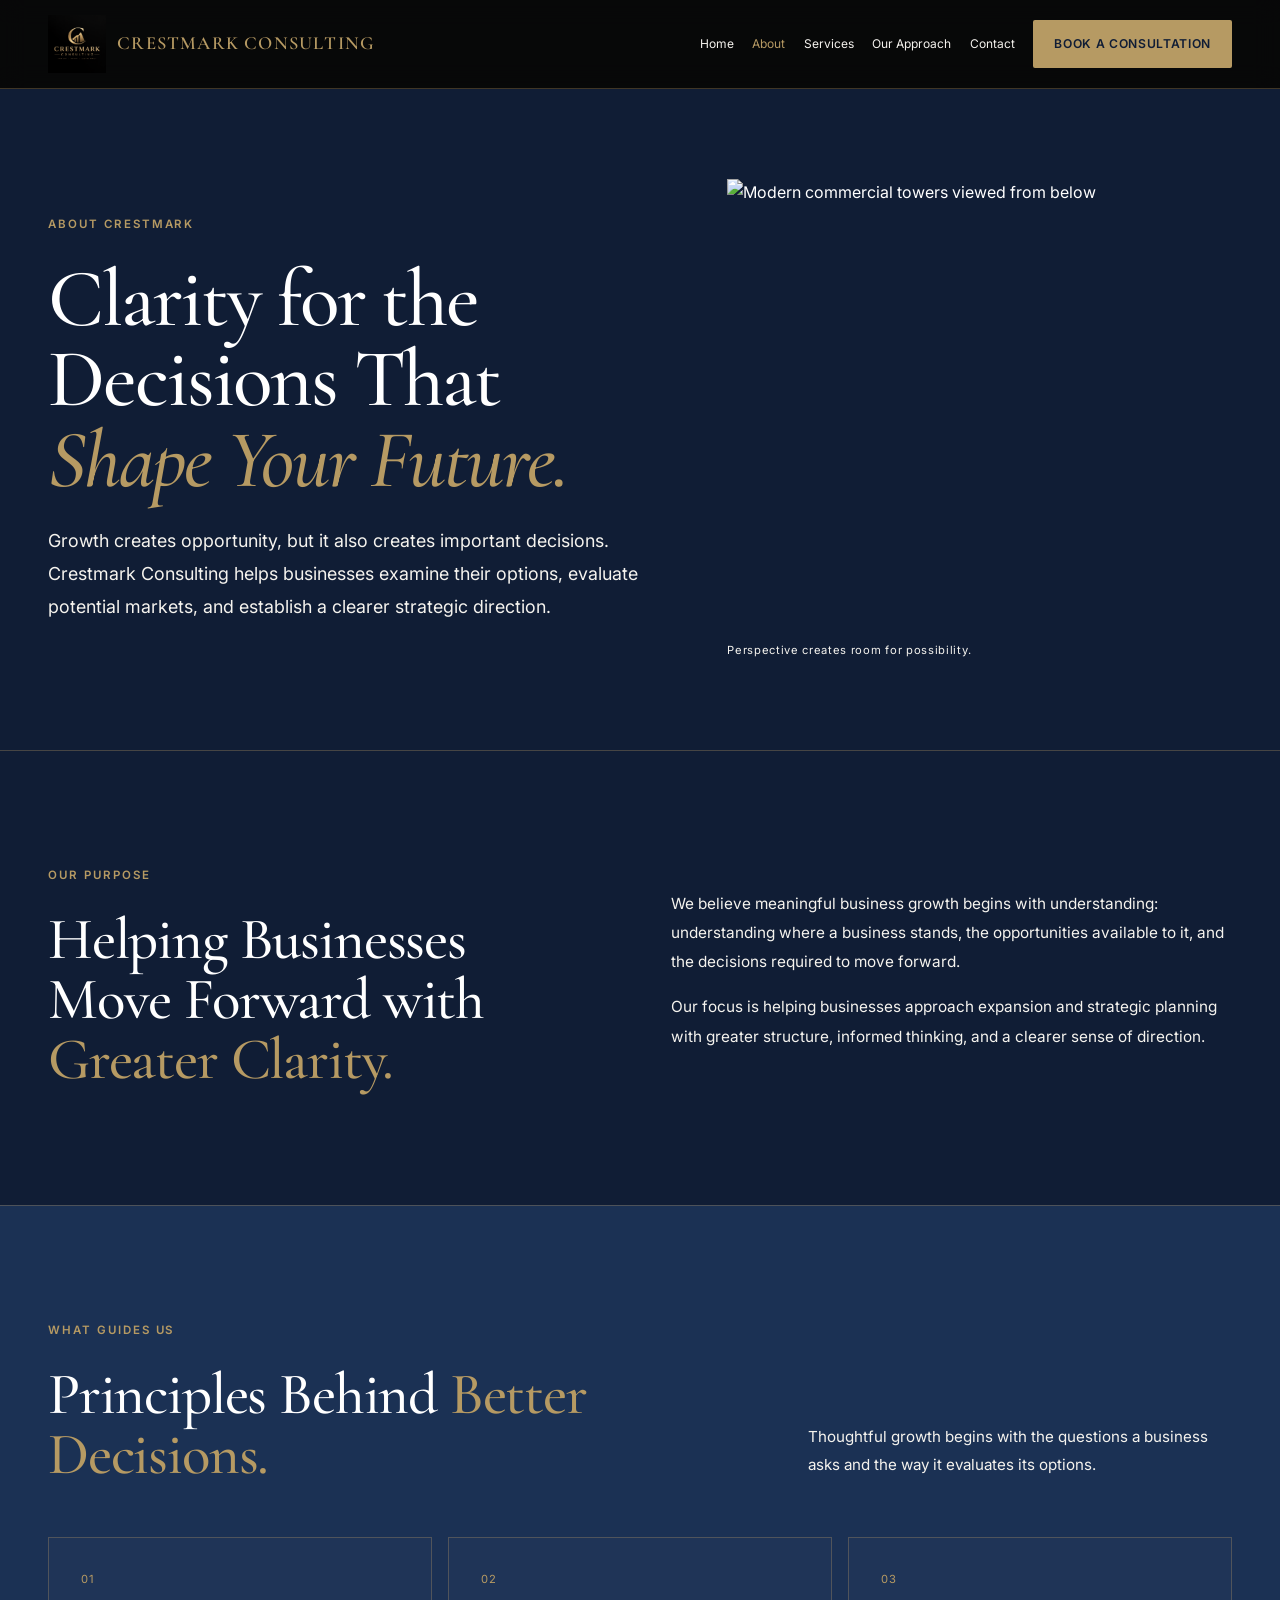
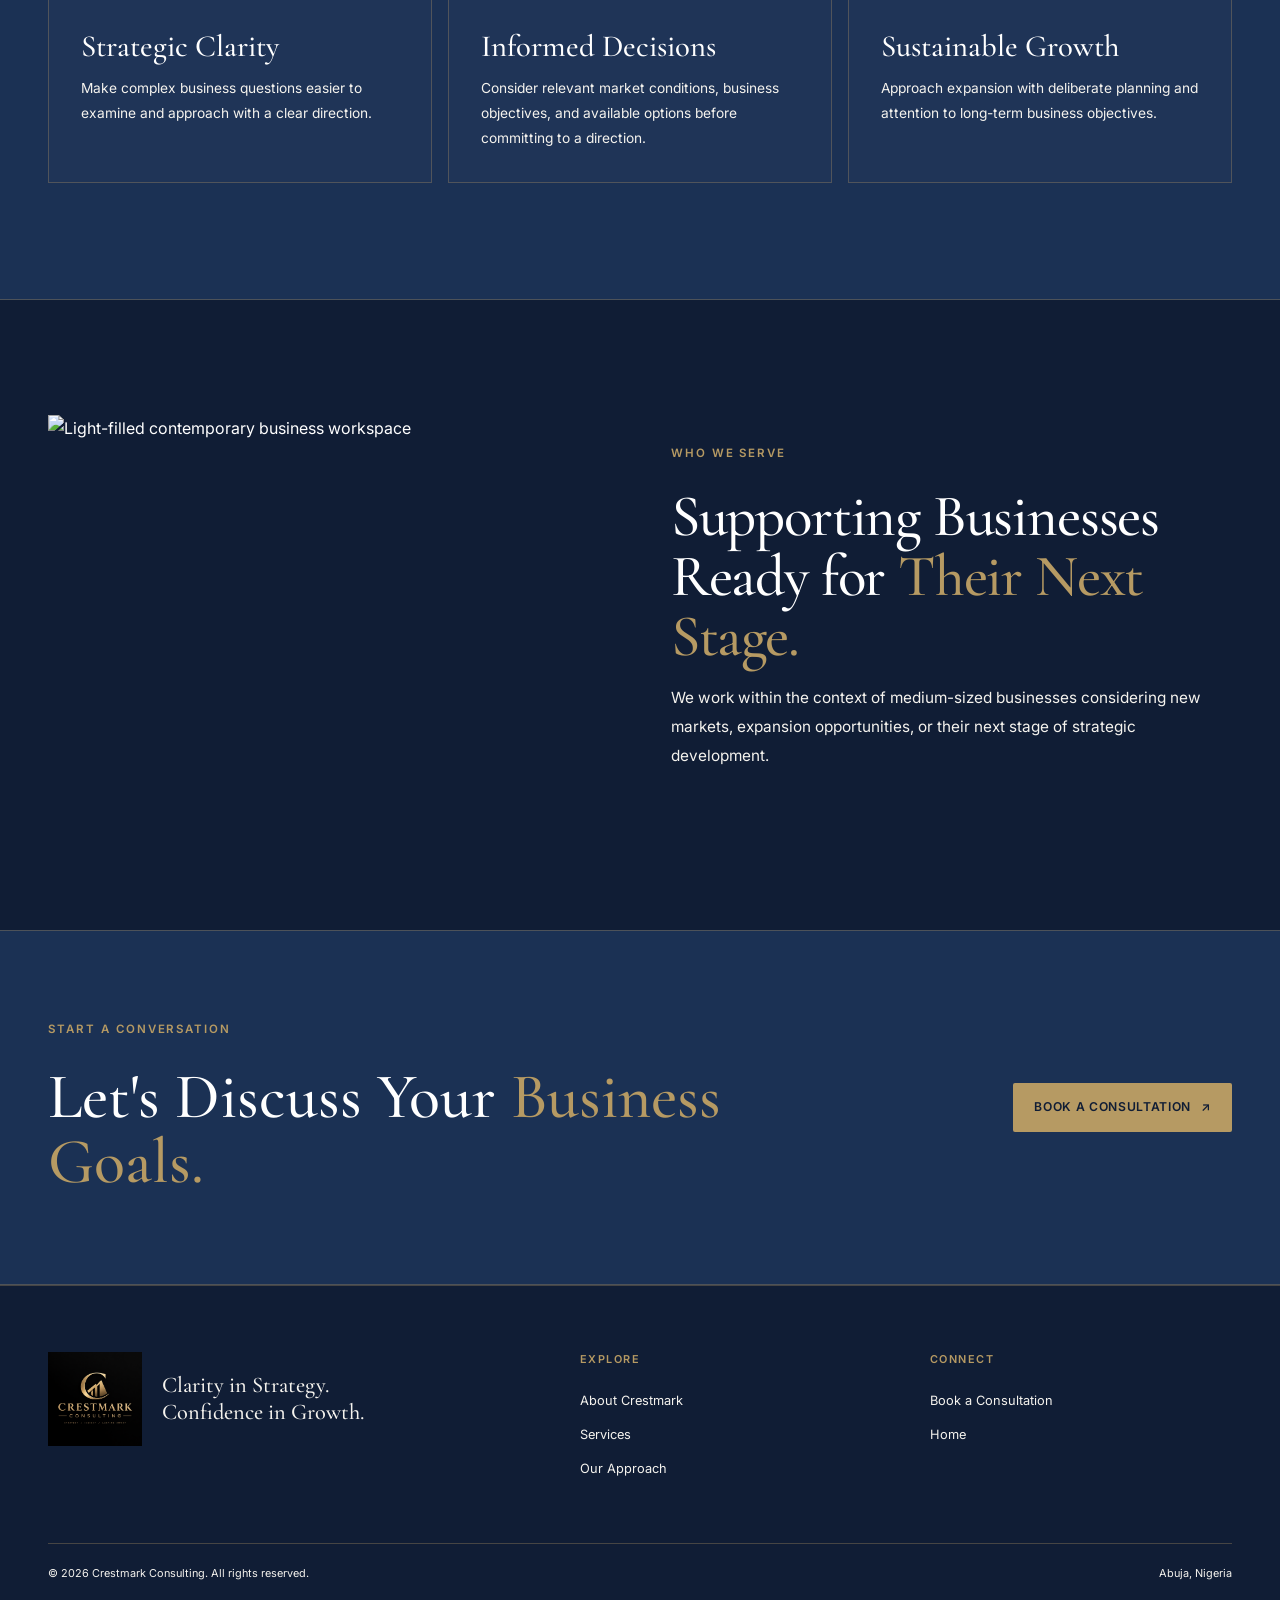
==== about.html @ 88f3a9bc "Set browser theme color to midnight navy" ====
<!doctype html><html lang="en"><head><meta charset="utf-8"><meta name="viewport" content="width=device-width, initial-scale=1"><meta name="theme-color" content="#101D35"><meta name="description" content="Learn about Crestmark Consulting's strategic focus."><title>About | Crestmark Consulting</title><link rel="preconnect" href="https://fonts.googleapis.com"><link rel="preconnect" href="https://fonts.gstatic.com" crossorigin><link href="https://fonts.googleapis.com/css2?family=Cormorant+Garamond:wght@400;500;600;700&family=Inter:wght@400;500;600;700&display=swap" rel="stylesheet"><link rel="stylesheet" href="styles.css"></head><body><a class="skip-link" href="#main">Skip to Content</a><header class="site-header"><div class="container header-inner"><a class="brand" href="index.html" aria-label="Crestmark Consulting home"><img src="file_00000000d9b881f5832d424500c5e8c9.png" alt="" width="1024" height="1024"><span class="brand-name">CRESTMARK CONSULTING</span></a><button class="menu-toggle" type="button" aria-expanded="false" aria-controls="primary-nav"><span class="menu-icon" aria-hidden="true"></span><span class="sr-only">Toggle Navigation</span></button><nav class="primary-nav" id="primary-nav" aria-label="Main navigation"><a href="index.html">Home</a><a href="about.html" aria-current="page">About</a><a href="services.html">Services</a><a href="approach.html">Our Approach</a><a href="contact.html">Contact</a><a class="button button-primary nav-cta" href="consultation.html">Book a Consultation</a></nav></div></header><main id="main">
<section class="page-hero"><div class="container page-hero-grid"><div><p class="eyebrow">About Crestmark</p><h1>Clarity for the Decisions That <em>Shape Your Future.</em></h1><p class="page-lead">Growth creates opportunity, but it also creates important decisions. Crestmark Consulting helps businesses examine their options, evaluate potential markets, and establish a clearer strategic direction.</p></div><figure class="page-hero-image"><img src="https://images.unsplash.com/photo-1487958449943-2429e8be8625?auto=format&fit=crop&w=1400&q=85" alt="Modern commercial towers viewed from below" width="1400" height="1100" fetchpriority="high"><figcaption>Perspective creates room for possibility.</figcaption></figure></div></section>
<section class="section"><div class="container purpose-grid"><div><p class="eyebrow">Our Purpose</p><h2 class="section-heading">Helping Businesses Move Forward with <em>Greater Clarity.</em></h2></div><div class="page-copy"><p>We believe meaningful business growth begins with understanding: understanding where a business stands, the opportunities available to it, and the decisions required to move forward.</p><p>Our focus is helping businesses approach expansion and strategic planning with greater structure, informed thinking, and a clearer sense of direction.</p></div></div></section>
<section class="section principles-section"><div class="container"><div class="section-intro"><div><p class="eyebrow">What Guides Us</p><h2 class="section-heading">Principles Behind <em>Better Decisions.</em></h2></div><p>Thoughtful growth begins with the questions a business asks and the way it evaluates its options.</p></div><div class="principle-grid"><article class="principle-card"><span class="item-number">01</span><h3>Strategic Clarity</h3><p>Make complex business questions easier to examine and approach with a clear direction.</p></article><article class="principle-card"><span class="item-number">02</span><h3>Informed Decisions</h3><p>Consider relevant market conditions, business objectives, and available options before committing to a direction.</p></article><article class="principle-card"><span class="item-number">03</span><h3>Sustainable Growth</h3><p>Approach expansion with deliberate planning and attention to long-term business objectives.</p></article></div></div></section>
<section class="section"><div class="container audience-grid"><figure class="support-image"><img src="https://images.unsplash.com/photo-1497366216548-37526070297c?auto=format&fit=crop&w=1200&q=85" alt="Light-filled contemporary business workspace" width="1200" height="900" loading="lazy"></figure><div><p class="eyebrow">Who We Serve</p><h2 class="section-heading">Supporting Businesses Ready for <em>Their Next Stage.</em></h2><p class="page-copy">We work within the context of medium-sized businesses considering new markets, expansion opportunities, or their next stage of strategic development.</p></div></div></section><section class="page-cta"><div class="container page-cta-inner"><div><p class="eyebrow">Start a Conversation</p><h2>Let's Discuss Your <em>Business Goals.</em></h2></div><a class="button button-primary" href="consultation.html">Book a Consultation <span aria-hidden="true">↗</span></a></div></section></main><footer class="site-footer"><div class="container footer-main"><div class="footer-brand"><a class="footer-logo" href="index.html" aria-label="Crestmark Consulting home"><img src="file_00000000d9b881f5832d424500c5e8c9.png" alt="Crestmark Consulting" width="1024" height="1024"></a><p>Clarity in Strategy.<br>Confidence in Growth.</p></div><div class="footer-column"><h2>Explore</h2><a href="about.html">About Crestmark</a><a href="services.html">Services</a><a href="approach.html">Our Approach</a></div><div class="footer-column"><h2>Connect</h2><a href="consultation.html">Book a Consultation</a><a href="index.html">Home</a></div></div><div class="container footer-bottom"><span>© <span id="current-year"></span> Crestmark Consulting. All rights reserved.</span><span>Abuja, Nigeria</span></div></footer><script src="script.js"></script></body></html>
---- styles.css ----
:root {
  color-scheme: dark;
  --color-black: #101D35;
  --color-charcoal: #1B3154;
  --color-graphite: #1B3154;
  --color-gold: #B69A63;
  --color-antique-gold: #B69A63;
  --color-white: #FFFFFF;
  --color-muted: #F5F3EE;
  --color-border: rgba(182,154,99,.32);
  --font-display: "Cormorant Garamond", Georgia, serif;
  --font-body: "Inter", Arial, sans-serif;
  --container: 1200px;
  --gutter: clamp(1.125rem, 4vw, 3rem);
  --space-1: .5rem;
  --space-2: .75rem;
  --space-3: 1rem;
  --space-4: 1.5rem;
  --space-5: 2rem;
  --space-6: 3rem;
  --space-7: 4.5rem;
  --space-8: 6rem;
  --radius-sm: 2px;
  --radius-md: 6px;
  --header-height: 88px;
  --focus-ring: 0 0 0 3px var(--color-black), 0 0 0 5px var(--color-gold);
}
*, *::before, *::after { box-sizing: border-box; }
html { scroll-behavior: smooth; scroll-padding-top: calc(var(--header-height) + 1rem); }
body { margin: 0; min-width: 320px; background: var(--color-black); color: var(--color-white); font-family: var(--font-body); font-size: 1rem; line-height: 1.7; -webkit-font-smoothing: antialiased; }
img { display: block; max-width: 100%; height: auto; }
a { color: inherit; text-decoration: none; }
button, input, textarea, select { font: inherit; }
button, a { -webkit-tap-highlight-color: transparent; }
:focus-visible { outline: none; box-shadow: var(--focus-ring); }
::selection { color: var(--color-black); background: var(--color-gold); }
.container { width: min(100% - (var(--gutter) * 2), var(--container)); margin-inline: auto; }
.skip-link { position: absolute; top: .5rem; left: .5rem; z-index: 20; padding: .75rem 1rem; background: var(--color-gold); color: var(--color-black); transform: translateY(-160%); }
.skip-link:focus { transform: translateY(0); }
.sr-only { position: absolute; width: 1px; height: 1px; padding: 0; margin: -1px; overflow: hidden; clip: rect(0,0,0,0); white-space: nowrap; border: 0; }
.site-header { position: relative; z-index: 5; min-height: var(--header-height); background: var(--color-black); border-bottom: 1px solid var(--color-border); }
.header-inner { min-height: var(--header-height); display: flex; align-items: center; justify-content: space-between; gap: var(--space-5); }
.brand { display: inline-flex; flex: 0 0 auto; align-items: center; gap: .7rem; width: auto; min-width: 0; overflow: visible; background: transparent; }
.brand img { width: 68px; flex: 0 0 auto; aspect-ratio: 1; object-fit: contain; }
.brand-name { color: var(--color-gold); font-family: var(--font-display); font-size: clamp(.92rem, 1.45vw, 1.25rem); font-weight: 600; line-height: 1.05; letter-spacing: .065em; white-space: nowrap; }
.primary-nav { display: flex; align-items: center; justify-content: flex-end; gap: clamp(.8rem, 1.7vw, 1.5rem); }
.primary-nav > a:not(.button) { color: var(--color-muted); font-size: .8rem; transition: color 160ms ease; }
.primary-nav > a:not(.button):hover, .primary-nav > a:not(.button):focus-visible { color: var(--color-gold); }
.menu-toggle { display: none; color: var(--color-white); border: 1px solid var(--color-border); background: transparent; padding: .75rem; border-radius: var(--radius-sm); cursor: pointer; }
.menu-icon, .menu-icon::before, .menu-icon::after { display: block; width: 1.25rem; height: 1px; background: currentColor; position: relative; }
.menu-icon::before, .menu-icon::after { content: ""; position: absolute; left: 0; }
.menu-icon::before { top: -6px; }.menu-icon::after { top: 6px; }
.button { display: inline-flex; min-height: 48px; align-items: center; justify-content: center; gap: .65rem; padding: .8rem 1.25rem; border: 1px solid transparent; border-radius: var(--radius-sm); font-size: .76rem; font-weight: 600; letter-spacing: .055em; text-transform: uppercase; text-align: center; transition: background-color 160ms ease, color 160ms ease, border-color 160ms ease; }
.button-primary { background: var(--color-gold); color: var(--color-black); }
.button-primary:hover { background: var(--color-white); }
.button-secondary { border-color: var(--color-antique-gold); color: var(--color-white); background: transparent; }
.button-secondary:hover { border-color: var(--color-gold); color: var(--color-gold); }
.text-link { display: inline-flex; gap: .6rem; align-items: center; color: var(--color-gold); font-size: .9rem; }
.text-link:hover { color: var(--color-white); }
.foundation { padding-block: clamp(4rem, 9vw, 8rem); }
.eyebrow, .section-label { color: var(--color-gold); font-size: .72rem; font-weight: 600; letter-spacing: .17em; text-transform: uppercase; }
.eyebrow { margin: 0 0 var(--space-4); }
h1 { max-width: 850px; margin: 0; font: 500 clamp(3rem, 7.5vw, 6.4rem)/.98 var(--font-display); letter-spacing: -.025em; }
h1 em { color: var(--color-gold); font-weight: 500; }
.intro { max-width: 620px; margin: var(--space-5) 0 0; color: var(--color-muted); font-size: clamp(1rem, 1.4vw, 1.15rem); }
.foundation-rule { height: 1px; width: 100%; margin-block: var(--space-8) var(--space-6); background: var(--color-border); }
.section-label { margin: 0 0 var(--space-4); }
.swatches { display: grid; grid-template-columns: repeat(6, minmax(0, 1fr)); gap: .75rem; }
.swatch { display: flex; min-height: 126px; flex-direction: column; justify-content: flex-end; gap: .15rem; padding: .85rem; border: 1px solid var(--color-border); font-size: .72rem; }
.swatch code { font: .68rem var(--font-body); opacity: .8; }
.swatch-black { background: var(--color-black); }.swatch-charcoal { background: var(--color-charcoal); }.swatch-graphite { background: var(--color-graphite); }
.swatch-gold { background: var(--color-gold); color: var(--color-black); }.swatch-antique { background: var(--color-antique-gold); color: var(--color-black); }.swatch-white { background: var(--color-white); color: var(--color-black); }
.type-sample { display: grid; grid-template-columns: 1fr 1fr; gap: clamp(2rem, 6vw, 6rem); margin-top: var(--space-8); padding-block: var(--space-6); border-top: 1px solid var(--color-border); border-bottom: 1px solid var(--color-border); }
.display-sample { margin: 0; font: 500 clamp(2.3rem, 5vw, 4rem)/1.05 var(--font-display); }
.body-sample { max-width: 480px; margin: 0; color: var(--color-muted); }
.component-sample { display: flex; flex-wrap: wrap; align-items: center; gap: 1rem; padding-top: var(--space-6); }
.component-sample .section-label { flex-basis: 100%; }
.site-footer { border-top: 1px solid var(--color-border); background: var(--color-charcoal); }
.footer-inner { display: flex; justify-content: space-between; align-items: center; gap: 1rem; padding-block: 1.5rem; color: var(--color-muted); font-size: .7rem; letter-spacing: .08em; }
.footer-inner span:first-child { color: var(--color-gold); letter-spacing: .14em; }
@media (max-width: 1100px) {
  .menu-toggle { display: inline-flex; align-items: center; justify-content: center; min-width: 44px; min-height: 44px; }
  .primary-nav { display: none; position: absolute; top: 100%; left: 0; right: 0; padding: 1.25rem var(--gutter) 1.5rem; flex-direction: column; align-items: stretch; gap: .25rem; background: var(--color-charcoal); border-bottom: 1px solid var(--color-border); }
  .primary-nav.is-open { display: flex; }
  .primary-nav > a:not(.button) { padding: .7rem 0; font-size: .9rem; }
  .nav-cta { margin-top: .5rem; }
}
@media (max-width: 700px) {
  :root { --header-height: 72px; }
  .brand img { width: 54px; }
  .foundation { padding-block: 4rem; }
  .swatches { grid-template-columns: repeat(2, minmax(0, 1fr)); }
  .swatch { min-height: 100px; }
  .type-sample { grid-template-columns: 1fr; gap: var(--space-5); margin-top: var(--space-7); padding-block: var(--space-5); }
  .component-sample { align-items: stretch; flex-direction: column; }
  .component-sample .button, .component-sample .text-link { width: 100%; }
  .footer-inner { align-items: flex-start; flex-direction: column; }
}
@media (prefers-reduced-motion: reduce) {
  *, *::before, *::after { scroll-behavior: auto !important; animation-duration: .01ms !important; animation-iteration-count: 1 !important; transition-duration: .01ms !important; }
}

/* Homepage-specific layout rules. Keep the Stage 2 foundation above intact. */
:root {
  --hero-ink: #101D35;
  --section-dark: #101D35;
  --section-warm: #1B3154;
}
*, *::before, *::after { box-sizing: border-box; }
body { overflow-wrap: break-word; }
.site-header { position: sticky; top: 0; background: rgba(8,8,8,.97); backdrop-filter: blur(12px); }
.header-inner { gap: clamp(1rem, 2vw, 2rem); }
.brand img { width: 58px; }
.primary-nav { gap: clamp(.7rem, 1.45vw, 1.35rem); }
.primary-nav > a:not(.button) { white-space: nowrap; font-size: .75rem; }
.nav-cta { white-space: nowrap; }
.hero { position: relative; overflow: hidden; background: var(--hero-ink); border-bottom: 1px solid var(--color-border); }
.hero-grid { display: grid; grid-template-columns: minmax(0, 1.04fr) minmax(280px, .96fr); align-items: center; gap: clamp(2rem, 5vw, 5.5rem); min-height: min(690px, calc(100svh - var(--header-height))); padding-block: clamp(4rem, 7vw, 7rem) clamp(3rem, 5vw, 5rem); }
.hero-copy { position: relative; z-index: 1; padding-block: 1rem; }
.eyebrow { display: flex; align-items: center; gap: .8rem; }
.eyebrow-line { width: 28px; height: 1px; flex: 0 0 auto; background: var(--color-gold); }
.hero h1 { max-width: 720px; font-size: clamp(3.6rem, 6.2vw, 6.5rem); line-height: .94; text-transform: uppercase; letter-spacing: -.035em; }
.hero h1 em { display: inline; font-style: normal; }
.hero-description { max-width: 520px; margin: 1.8rem 0 0; color: var(--color-muted); font-size: clamp(1rem, 1.2vw, 1.1rem); line-height: 1.8; }
.hero-actions { display: flex; flex-wrap: wrap; gap: .85rem; margin-top: 2rem; }
.hero-actions .button { min-height: 52px; }
.hero-note { margin: 2.8rem 0 0; color: var(--color-antique-gold); font-size: .7rem; letter-spacing: .13em; text-transform: uppercase; }
.hero-art { position: relative; min-height: 460px; height: min(54vw, 570px); max-height: 570px; overflow: hidden; border: 1px solid var(--color-border); background: linear-gradient(145deg, #1B3154 0%, #101D35 70%, #101D35 100%); isolation: isolate; }
.art-grid { position: absolute; inset: 0; opacity: .26; background-image: linear-gradient(to right, transparent calc(100% - 1px), var(--color-antique-gold) 1px), linear-gradient(to bottom, transparent calc(100% - 1px), var(--color-antique-gold) 1px); background-size: 16.666% 20%; mask-image: linear-gradient(135deg, transparent 5%, #000 100%); }
.art-frame { position: absolute; width: 76%; height: 85%; right: 9%; top: 8%; border: 1px solid rgba(214,181,116,.5); transform: skewY(-15deg); }
.art-column { position: absolute; bottom: -8%; width: 20%; height: 84%; background: linear-gradient(90deg, var(--color-antique-gold) 0%, var(--color-gold) 35%, var(--color-antique-gold) 62%, var(--color-charcoal) 100%); transform: skewY(-25deg); box-shadow: 20px 0 45px rgba(0,0,0,.24); }
.art-column-one { left: 27%; height: 74%; opacity: .86; }
.art-column-two { left: 53%; height: 102%; width: 24%; opacity: .96; }
.art-horizon { position: absolute; left: -8%; right: -8%; bottom: 23%; height: 1px; background: var(--color-gold); transform: rotate(-25deg); box-shadow: 0 0 24px rgba(214,181,116,.16); }
.art-index { position: absolute; left: 1rem; bottom: 1rem; color: var(--color-white); font-size: .55rem; letter-spacing: .13em; }
.art-number { position: absolute; top: 1rem; right: 1rem; color: var(--color-gold); font: 500 1.5rem var(--font-display); }
.hero-bottom { display: flex; align-items: center; justify-content: space-between; gap: 1rem; padding-block: 1rem 1.25rem; color: var(--color-muted); font-size: .64rem; letter-spacing: .1em; text-transform: uppercase; }
.hero-scroll { color: var(--color-antique-gold); }
.positioning { background: var(--color-charcoal); border-bottom: 1px solid var(--color-border); }
.positioning-grid { display: grid; grid-template-columns: repeat(3, minmax(0,1fr)); }
.position-item { display: flex; gap: 1.1rem; align-items: flex-start; padding: 2.2rem 1.5rem 2.2rem 0; }
.position-item + .position-item { border-left: 1px solid var(--color-border); padding-left: 1.5rem; }
.item-number { color: var(--color-gold); font-size: .7rem; letter-spacing: .12em; }
.position-item h2 { margin: -.35rem 0 .3rem; font: 500 1.55rem/1.2 var(--font-display); }
.position-item p { margin: 0; color: var(--color-muted); font-size: .8rem; line-height: 1.6; }
.section { padding-block: clamp(5rem, 9vw, 8.5rem); }
.about-section { background: var(--color-black); }
.about-grid { display: grid; grid-template-columns: minmax(0, .92fr) minmax(0, 1.08fr); gap: clamp(3rem, 8vw, 8rem); align-items: center; }
.about-visual { min-height: 510px; padding: 1.5rem; background: var(--color-charcoal); border: 1px solid var(--color-border); }
.about-visual-inner { position: relative; display: flex; min-height: 460px; flex-direction: column; justify-content: space-between; overflow: hidden; padding: 1.5rem; border: 1px solid rgba(214,181,116,.4); background: radial-gradient(ellipse at 75% 35%, #1B3154 0%, #101D35 55%, #101D35 100%); }
.visual-kicker, .visual-caption { color: var(--color-antique-gold); font-size: .62rem; letter-spacing: .16em; text-transform: uppercase; }
.visual-mark { align-self: center; margin-top: -1rem; color: rgba(214,181,116,.8); font: 400 clamp(10rem, 20vw, 17rem)/.8 var(--font-display); }
.visual-mark span { color: var(--color-white); }
.visual-baseline { position: absolute; top: 51%; left: -10%; width: 120%; height: 1px; background: rgba(214,181,116,.65); transform: rotate(-34deg); }
.visual-caption { line-height: 1.8; }
.about-copy { max-width: 620px; }
.section-heading { margin: 0; font: 500 clamp(2.7rem, 4.6vw, 4.5rem)/1.02 var(--font-display); letter-spacing: -.02em; }
.section-heading em, .consultation-inner h2 em { color: var(--color-gold); font-weight: 500; font-style: normal; }
.about-copy > p:not(.eyebrow) { color: var(--color-muted); font-size: .95rem; line-height: 1.9; }
.about-copy .text-link { margin-top: 1rem; }
.services-section { background: var(--section-dark); border-block: 1px solid var(--color-border); }
.section-intro { display: grid; grid-template-columns: 1fr minmax(240px, .62fr); align-items: end; gap: clamp(2rem, 6vw, 6rem); margin-bottom: 3.25rem; }
.section-intro > p { max-width: 490px; margin: 0 0 .35rem; color: var(--color-muted); font-size: .95rem; line-height: 1.85; }
.service-grid { display: grid; grid-template-columns: repeat(3, minmax(0,1fr)); gap: 1rem; }
.service-card { display: flex; min-height: 330px; flex-direction: column; padding: clamp(1.3rem, 2.3vw, 2rem); border: 1px solid var(--color-border); background: var(--color-charcoal); transition: border-color 180ms ease, background-color 180ms ease; }
.service-card:hover { border-color: var(--color-antique-gold); background: #1B3154; }
.card-top { display: flex; justify-content: space-between; align-items: center; margin-bottom: 2.5rem; }
.card-top .item-number { color: var(--color-muted); }
.service-symbol { color: var(--color-gold); font: 400 1.8rem var(--font-display); }
.service-card h3 { margin: 0 0 .8rem; font: 500 clamp(1.6rem, 2.2vw, 2.1rem)/1.08 var(--font-display); }
.service-card p { margin: 0 0 1.5rem; color: var(--color-muted); font-size: .83rem; line-height: 1.8; }
.service-card .text-link { margin-top: auto; font-size: .75rem; }
.approach-section { background: var(--color-black); }
.process-grid { display: grid; grid-template-columns: repeat(4, minmax(0,1fr)); margin-top: 4rem; border-top: 1px solid var(--color-border); }
.process-step { padding: 1.6rem 1.25rem 1rem 0; }
.process-step + .process-step { padding-left: 1.25rem; border-left: 1px solid var(--color-border); }
.process-number { color: var(--color-gold); font: 500 2.5rem/1 var(--font-display); }
.process-line { width: 100%; height: 1px; margin: 1.5rem 0 1.6rem; background: var(--color-border); }
.process-step h3 { margin: 0 0 .65rem; font: 500 1.8rem var(--font-display); }
.process-step p { margin: 0; color: var(--color-muted); font-size: .82rem; line-height: 1.8; }
.approach-link { margin-top: 2.5rem; }
.insights-section { background: var(--section-warm); border-block: 1px solid var(--color-border); }
.insights-intro { margin-bottom: 3rem; }
.insights-intro .section-heading { max-width: 720px; }
.insights-heading { display: flex; justify-content: space-between; gap: 1rem; padding: 0 0 .9rem; border-bottom: 1px solid var(--color-border); color: var(--color-antique-gold); font-size: .62rem; letter-spacing: .15em; }
.insight-item { display: grid; grid-template-columns: 55px 1fr 30px; align-items: center; gap: 1rem; padding: 1.5rem 0; border-bottom: 1px solid var(--color-border); }
.insight-index { color: var(--color-gold); font: 500 1.5rem var(--font-display); }
.insight-status { color: var(--color-muted); font-size: .62rem; letter-spacing: .12em; text-transform: uppercase; }
.insight-item h3 { margin: .25rem 0 0; font: 500 clamp(1.45rem, 2.7vw, 2.15rem)/1.15 var(--font-display); }
.insight-arrow { color: var(--color-gold); font-size: 1.25rem; text-align: right; }
.editorial-note { margin: 1rem 0 0; color: var(--color-muted); font-size: .72rem; }
.consultation-section { position: relative; overflow: hidden; background: var(--color-charcoal); border-bottom: 1px solid var(--color-border); }
.consultation-section::after { content: ""; position: absolute; top: -50%; right: -10%; width: 55vw; height: 140%; border: 1px solid rgba(214,181,116,.18); border-radius: 50%; transform: rotate(-24deg); pointer-events: none; }
.consultation-inner { position: relative; z-index: 1; padding-block: clamp(4.5rem, 8vw, 7.5rem); }
.consultation-inner h2 { max-width: 900px; margin: 0; font: 500 clamp(3rem, 6vw, 5.8rem)/.98 var(--font-display); }
.consultation-bottom { display: flex; align-items: end; justify-content: space-between; gap: 2rem; margin-top: 2.5rem; }
.consultation-bottom p { max-width: 600px; margin: 0; color: var(--color-white); font-size: .95rem; line-height: 1.8; }
.consultation-bottom .button { flex: 0 0 auto; }
.contact-note { margin: 1.4rem 0 0; color: var(--color-muted); font-size: .72rem; }
.site-footer { background: var(--color-black); }
.footer-main { display: grid; grid-template-columns: 1.6fr 1fr 1fr; gap: 3rem; padding-block: 4rem; }
.footer-brand { display: grid; grid-template-columns: 94px 1fr; align-items: center; gap: 1.25rem; align-content: start; }
.footer-logo { display: block; width: 94px; background: var(--color-black); }
.footer-logo img { width: 100%; height: auto; aspect-ratio: 1; object-fit: contain; }
.footer-brand p { color: var(--color-muted); font: 500 1.4rem/1.2 var(--font-display); }
.footer-column { display: flex; flex-direction: column; align-items: flex-start; gap: .75rem; }
.footer-column h2 { margin: 0 0 .6rem; color: var(--color-gold); font-size: .68rem; font-weight: 600; letter-spacing: .14em; text-transform: uppercase; }
.footer-column a { color: var(--color-muted); font-size: .8rem; }
.footer-column a:hover { color: var(--color-white); }
.footer-bottom { display: flex; justify-content: space-between; gap: 1rem; padding-block: 1.25rem; border-top: 1px solid var(--color-border); color: var(--color-muted); font-size: .68rem; }
@media (max-width: 1100px) {
  .hero-grid { grid-template-columns: minmax(0,1fr) minmax(260px,.8fr); gap: 2rem; }
  .hero h1 { font-size: clamp(3.4rem, 6vw, 5rem); }
  .primary-nav { gap: .6rem; }
  .primary-nav > a:not(.button) { font-size: .7rem; }
  .nav-cta { padding-inline: .85rem; font-size: .68rem; }
}
@media (max-width: 900px) {
  .hero-grid { grid-template-columns: 1fr 0.8fr; min-height: auto; }
  .hero-art { min-height: 400px; height: 50vw; }
  .hero h1 { font-size: clamp(3.1rem, 7vw, 4.6rem); }
  .position-item { flex-direction: column; gap: .75rem; }
  .about-grid { gap: 2.5rem; }
  .about-visual { min-height: 420px; padding: 1rem; }
  .about-visual-inner { min-height: 380px; }
  .service-grid { gap: .75rem; }
  .service-card { padding: 1.25rem; }
  .footer-main { grid-template-columns: 1.4fr 1fr 1fr; gap: 1.5rem; }
  .footer-brand { grid-template-columns: 72px 1fr; gap: .75rem; }
  .footer-logo { width: 72px; }
}
@media (max-width: 700px) {
  :root { --header-height: 68px; }
  .header-inner { gap: 1rem; }
  .brand { gap: .45rem; } .brand img { width: 44px; } .brand-name { font-size: .79rem; letter-spacing: .035em; }
  .hero-grid { grid-template-columns: 1fr; gap: 2.5rem; padding-block: 4rem 2.5rem; }
  .hero h1 { max-width: 600px; font-size: clamp(3.3rem, 12.5vw, 5rem); }
  .hero-description { margin-top: 1.4rem; }
  .hero-actions { flex-direction: column; align-items: stretch; max-width: 360px; }
  .hero-actions .button { width: 100%; }
  .hero-note { margin-top: 1.8rem; }
  .hero-art { min-height: 320px; height: 82vw; max-height: 430px; }
  .hero-bottom { display: grid; grid-template-columns: 1fr auto; font-size: .56rem; }
  .hero-bottom > span:nth-child(2) { grid-column: 1 / -1; grid-row: 2; }
  .hero-scroll { grid-column: 2; grid-row: 1; }
  .positioning-grid { grid-template-columns: 1fr; }
  .position-item, .position-item + .position-item { flex-direction: row; padding: 1.35rem 0; border-left: 0; }
  .position-item + .position-item { border-top: 1px solid var(--color-border); }
  .position-item h2 { font-size: 1.6rem; }
  .section { padding-block: 4.5rem; }
  .about-grid { grid-template-columns: 1fr; gap: 2.5rem; }
  .about-visual { min-height: 360px; }
  .about-visual-inner { min-height: 320px; }
  .visual-mark { font-size: 11rem; }
  .section-intro { grid-template-columns: 1fr; gap: 1.25rem; margin-bottom: 2rem; }
  .section-heading { font-size: clamp(2.7rem, 10vw, 4rem); }
  .service-grid { grid-template-columns: 1fr; gap: .85rem; }
  .service-card { min-height: 270px; padding: 1.5rem; }
  .card-top { margin-bottom: 1.5rem; }
  .service-card h3 { font-size: 2rem; }
  .process-grid { grid-template-columns: 1fr; margin-top: 2.5rem; border-top: 0; }
  .process-step, .process-step + .process-step { display: grid; grid-template-columns: 48px 1fr; column-gap: 1rem; padding: 1.2rem 0; border-left: 0; border-top: 1px solid var(--color-border); }
  .process-number { grid-column: 1; grid-row: 1 / span 2; font-size: 2rem; }
  .process-line { grid-column: 2; grid-row: 1; width: 100%; margin: .7rem 0 1rem; }
  .process-step h3 { grid-column: 2; grid-row: 2; font-size: 1.7rem; }
  .process-step p { grid-column: 2; grid-row: 3; margin-top: .4rem; }
  .insights-heading { font-size: .53rem; }
  .insight-item { grid-template-columns: 30px 1fr 20px; gap: .7rem; padding: 1.25rem 0; }
  .insight-item h3 { font-size: 1.55rem; }
  .consultation-inner h2 { font-size: clamp(3rem, 11vw, 4.5rem); }
  .consultation-bottom { align-items: stretch; flex-direction: column; gap: 1.5rem; margin-top: 1.8rem; }
  .consultation-bottom .button { width: 100%; }
  .footer-main { grid-template-columns: 1fr 1fr; gap: 2.25rem 1.25rem; padding-block: 3rem; }
  .footer-brand { grid-column: 1 / -1; grid-template-columns: 72px 1fr; }
  .footer-logo { width: 72px; }
  .footer-brand p { font-size: 1.3rem; }
  .footer-bottom { flex-direction: column; gap: .5rem; }
}
@media (max-width: 360px) {
  .brand img { width: 38px; } .brand-name { font-size: .72rem; letter-spacing: .02em; }
  .hero h1 { font-size: 3rem; }
  .hero-actions .button { padding-inline: .75rem; font-size: .68rem; }
  .insights-heading span:last-child { text-align: right; }
  .footer-main { grid-template-columns: 1fr; }
  .footer-brand { grid-column: auto; }
}
@media (prefers-reduced-motion: reduce) {
  *, *::before, *::after { scroll-behavior: auto !important; animation-duration: .01ms !important; animation-iteration-count: 1 !important; transition-duration: .01ms !important; }
}
/* Stage 4 supporting-page styles; existing homepage and design tokens retained. */
.primary-nav > a[aria-current="page"]:not(.button){color:var(--color-gold)}
.page-hero{padding-block:clamp(3.5rem,7vw,6rem);border-bottom:1px solid var(--color-border);background:var(--color-black)}
.page-hero-grid{display:grid;grid-template-columns:minmax(0,1fr) minmax(300px,.82fr);align-items:center;gap:clamp(2rem,5vw,5rem)}
.page-hero h1{max-width:850px;font-size:clamp(3.25rem,6.4vw,6rem)}
.page-lead{max-width:680px;margin:1.5rem 0 0;color:var(--color-muted);font-size:clamp(1rem,1.4vw,1.15rem);line-height:1.85}
.page-hero-image{margin:0}.page-hero-image img,.support-image img,.service-detail-visual img,.approach-image img,.insights-feature-image img,.contact-image img{width:100%;height:100%;object-fit:cover}
.page-hero-image img{aspect-ratio:1.12;max-height:560px}.page-hero-image figcaption{padding-top:.75rem;color:var(--color-muted);font-size:.7rem;letter-spacing:.06em}
.page-hero-compact .container{max-width:1050px}.page-hero-compact h1{max-width:900px}.page-hero-compact .page-lead{max-width:700px}
.purpose-grid,.audience-grid{display:grid;grid-template-columns:minmax(0,.95fr) minmax(0,1fr);align-items:center;gap:clamp(2.5rem,7vw,7rem)}
.page-copy{color:var(--color-muted);font-size:.96rem;line-height:1.9}.page-copy p{margin:0 0 1rem}
.principles-section{background:var(--color-charcoal);border-block:1px solid var(--color-border)}
.principle-grid{display:grid;grid-template-columns:repeat(3,minmax(0,1fr));gap:1rem;margin-top:3rem}
.principle-card{min-height:220px;padding:clamp(1.3rem,2.5vw,2rem);border:1px solid var(--color-border);background:rgba(255,255,255,.015)}
.principle-card .item-number{display:block;margin-bottom:2.5rem}.principle-card h3{margin:0 0 .75rem;font:500 clamp(1.6rem,2.4vw,2.1rem)/1.15 var(--font-display)}.principle-card p{margin:0;color:var(--color-muted);font-size:.86rem;line-height:1.8}
.support-image{height:100%;min-height:330px;margin:0;overflow:hidden}.support-image img{min-height:330px}
.page-cta{background:var(--color-charcoal);border-block:1px solid var(--color-border)}.page-cta-inner{display:flex;align-items:center;justify-content:space-between;gap:2rem;padding-block:clamp(3.5rem,7vw,6rem)}
.page-cta h2{max-width:780px;margin:0;font:500 clamp(2.7rem,5vw,4.8rem)/1.02 var(--font-display)}.page-cta h2 em{color:var(--color-gold);font-style:normal}
.page-cta-inner>div>p:not(.eyebrow){max-width:660px;color:var(--color-muted)}.page-cta .button{flex:0 0 auto}
.service-detail-section{padding-block:clamp(3rem,6vw,5rem)}.service-detail-list{display:grid;gap:clamp(3.5rem,8vw,7rem)}
.service-detail{display:grid;grid-template-columns:minmax(0,.92fr) minmax(0,1fr);align-items:center;gap:clamp(2rem,6vw,6rem)}
.service-detail-reverse .service-detail-visual{order:2}.service-detail-reverse .service-detail-copy{order:1}
.service-detail-visual{position:relative;min-height:390px;overflow:hidden;background:var(--color-charcoal)}.service-detail-visual img{position:absolute;inset:0}
.service-detail-visual>span{position:absolute;bottom:0;left:0;padding:1rem 1.2rem;background:rgba(8,8,8,.88);color:var(--color-gold);font-size:.68rem;letter-spacing:.15em}
.service-detail-copy h2{margin:0 0 1rem;font:500 clamp(2.5rem,4.2vw,4rem)/1.05 var(--font-display)}.service-detail-copy h2 em{color:var(--color-gold);font-style:normal}
.service-detail-copy>p:not(.eyebrow){color:var(--color-muted);line-height:1.85}.service-detail-copy h3{margin:1.75rem 0 .5rem;font-size:.76rem;letter-spacing:.1em;text-transform:uppercase}
.service-detail-copy ul{padding-left:1.2rem;color:var(--color-muted);font-size:.88rem;line-height:1.9}.service-detail-copy li::marker{color:var(--color-gold)}
.approach-intro-row{display:grid;grid-template-columns:1fr .8fr;align-items:center;gap:3rem}.approach-image{margin:0;height:300px;overflow:hidden}
.approach-stage-list{margin-top:3rem;border-top:1px solid var(--color-border)}.approach-stage{display:grid;grid-template-columns:150px 1fr;gap:2rem;padding:1.75rem 0;border-bottom:1px solid var(--color-border)}
.approach-stage>span{color:var(--color-gold);font-size:.68rem;letter-spacing:.15em}.approach-stage h3{margin:0 0 .4rem;font:500 2rem/1.1 var(--font-display)}.approach-stage p{max-width:740px;margin:0;color:var(--color-muted);line-height:1.8}
.approach-disclaimer{margin-top:1.5rem;color:var(--color-muted);font-size:.75rem}
.principle-grid-five{grid-template-columns:repeat(5,minmax(0,1fr))}.principle-grid-five .principle-card{min-height:175px}.principle-grid-five .principle-card .item-number{margin-bottom:1.8rem}.principle-grid-five .principle-card h3{font-size:1.4rem}
.insights-page-section{background:var(--section-warm)}.insights-categories{display:flex;flex-wrap:wrap;gap:.65rem;margin-bottom:3rem}.insights-categories span{padding:.6rem .85rem;border:1px solid var(--color-border);color:var(--color-muted);font-size:.72rem}
.insights-empty-grid{display:grid;grid-template-columns:minmax(0,1.05fr) minmax(0,.95fr);align-items:center;gap:clamp(2rem,6vw,6rem)}
.insights-feature-image{height:430px;margin:0;overflow:hidden;background:var(--color-charcoal)}.insights-empty-copy h2{margin:0;font:500 clamp(2.6rem,4.8vw,4.5rem)/1.04 var(--font-display)}.insights-empty-copy h2 em{color:var(--color-gold);font-style:normal}
.insights-empty-copy>p:not(.eyebrow){color:var(--color-muted);line-height:1.85}.insights-empty-copy .text-link{margin-top:1rem}
.contact-page-section{background:var(--color-charcoal)}.contact-layout{display:grid;grid-template-columns:minmax(0,.85fr) minmax(0,1fr);gap:clamp(2rem,6vw,6rem);align-items:start}
.contact-image{height:300px;margin:0 0 2rem;overflow:hidden;background:var(--color-graphite)}
.contact-form-panel{padding:clamp(1.3rem,3vw,2.5rem);border:1px solid var(--color-border);background:var(--color-charcoal)}.contact-form-panel h2{margin:0;font:500 2.4rem/1.1 var(--font-display)}
.form-note{color:var(--color-muted);font-size:.78rem;line-height:1.7}#enquiry-form{display:grid;gap:1.15rem;margin-top:1.5rem}.form-field{display:grid;gap:.45rem}
.form-field label{font-size:.78rem;font-weight:600}.form-field label>span:not(.optional){color:var(--color-gold)}.form-field .optional{color:var(--color-muted);font-size:.7rem;font-weight:400}
.form-field input,.form-field select,.form-field textarea{width:100%;min-width:0;border:1px solid var(--color-antique-gold);border-radius:2px;padding:.8rem .9rem;background:var(--color-black);color:var(--color-white)}
.form-field input:focus-visible,.form-field select:focus-visible,.form-field textarea:focus-visible{outline:2px solid var(--color-gold);outline-offset:2px}.form-field textarea{resize:vertical}
.form-submit{justify-self:start;cursor:pointer}.form-status{margin:0;color:var(--color-gold);font-size:.82rem;line-height:1.6}
@media(max-width:900px){.page-hero-grid,.purpose-grid,.audience-grid,.service-detail,.approach-intro-row,.insights-empty-grid,.contact-layout{grid-template-columns:1fr}.page-hero-image img{max-height:420px;aspect-ratio:1.5}.purpose-grid,.audience-grid{gap:2rem}.service-detail-visual{min-height:320px}.service-detail-reverse .service-detail-visual,.service-detail-reverse .service-detail-copy{order:initial}.principle-grid-five{grid-template-columns:repeat(2,minmax(0,1fr))}.insights-feature-image{height:350px}.contact-layout{gap:2rem}}
@media(max-width:700px){.page-hero{padding-block:3.25rem}.page-hero h1{font-size:clamp(3rem,12vw,4.3rem)}.page-lead{font-size:.96rem}.principle-grid{grid-template-columns:1fr}.principle-card{min-height:0}.principle-card .item-number{margin-bottom:1.5rem}.page-cta-inner{align-items:stretch;flex-direction:column}.page-cta .button{width:100%}.service-detail{gap:1.5rem}.service-detail-visual{min-height:260px}.approach-intro-row{gap:1.5rem}.approach-image{height:240px}.approach-stage{grid-template-columns:1fr;gap:.65rem}.approach-stage h3{font-size:1.8rem}.principle-grid-five{grid-template-columns:1fr}.principle-grid-five .principle-card{min-height:0}.insights-categories{margin-bottom:2rem}.insights-feature-image{height:260px}.contact-image{height:230px}.contact-form-panel{padding:1.2rem}.form-submit{width:100%}}

/* Dedicated consultation form: uses the existing Crestmark design system. */
.consultation-form-section { background: var(--color-charcoal); }
.consultation-form-layout { display: grid; grid-template-columns: minmax(0,.82fr) minmax(0,1fr); align-items: start; gap: clamp(2rem,6vw,6rem); }
.consultation-form-intro { padding-top: .5rem; }
.consultation-form-intro .section-heading { max-width: 520px; }
.consultation-form-intro .page-copy { color: var(--color-muted); line-height: 1.85; }
.consultation-privacy-note,.consultation-help { color: var(--color-muted); font-size: .78rem; line-height: 1.7; }
.consultation-form-panel { min-width: 0; padding: clamp(1.3rem,3vw,2.5rem); border: 1px solid var(--color-border); background: #101010; }
#consultation-form { display: grid; gap: 1.1rem; }
#consultation-form .form-field input,#consultation-form .form-field select,#consultation-form .form-field textarea { min-height: 48px; font-size: 16px; }
#consultation-form .form-field textarea { min-height: 130px; }
#consultation-form .form-submit { justify-self: start; width: auto; }
.consultation-error { margin: 0; color: #f0a7a0; font-size: .84rem; line-height: 1.6; }
.consultation-help { margin: -.35rem 0 0; }
.consultation-back { justify-self: start; }
#consultation-form [aria-invalid="true"] { border-color: #f0a7a0; }
@media(max-width:900px) { .consultation-form-layout { grid-template-columns: 1fr; gap: 2rem; } }
@media(max-width:700px) { .consultation-form-panel { padding: 1.2rem; } #consultation-form .form-submit,.consultation-back { width: 100%; } }


/* Targeted brand lockup and About image corrections. */
.about-visual.about-consultation-photo { margin: 0; padding: 0; overflow: hidden; background: var(--color-charcoal); }
.about-consultation-photo img { display: block; width: 100%; height: 100%; min-height: 320px; object-fit: cover; object-position: center 45%; }
@media (max-width: 900px) { .about-consultation-photo img { min-height: 300px; max-height: 420px; } }
@media (max-width: 700px) { .brand { gap: .45rem; } .brand img { width: 42px; } .brand-name { font-size: .76rem; letter-spacing: .02em; } .about-consultation-photo img { min-height: 260px; max-height: 340px; object-position: center 42%; } }
@media (max-width: 360px) { .brand { gap: .35rem; } .brand img { width: 36px; } .brand-name { font-size: .69rem; letter-spacing: 0; } }

/* Preserve the uploaded growth chart's full proportions inside the existing visual container. */
.service-detail-visual img.growth-chart-asset { object-fit: contain; }
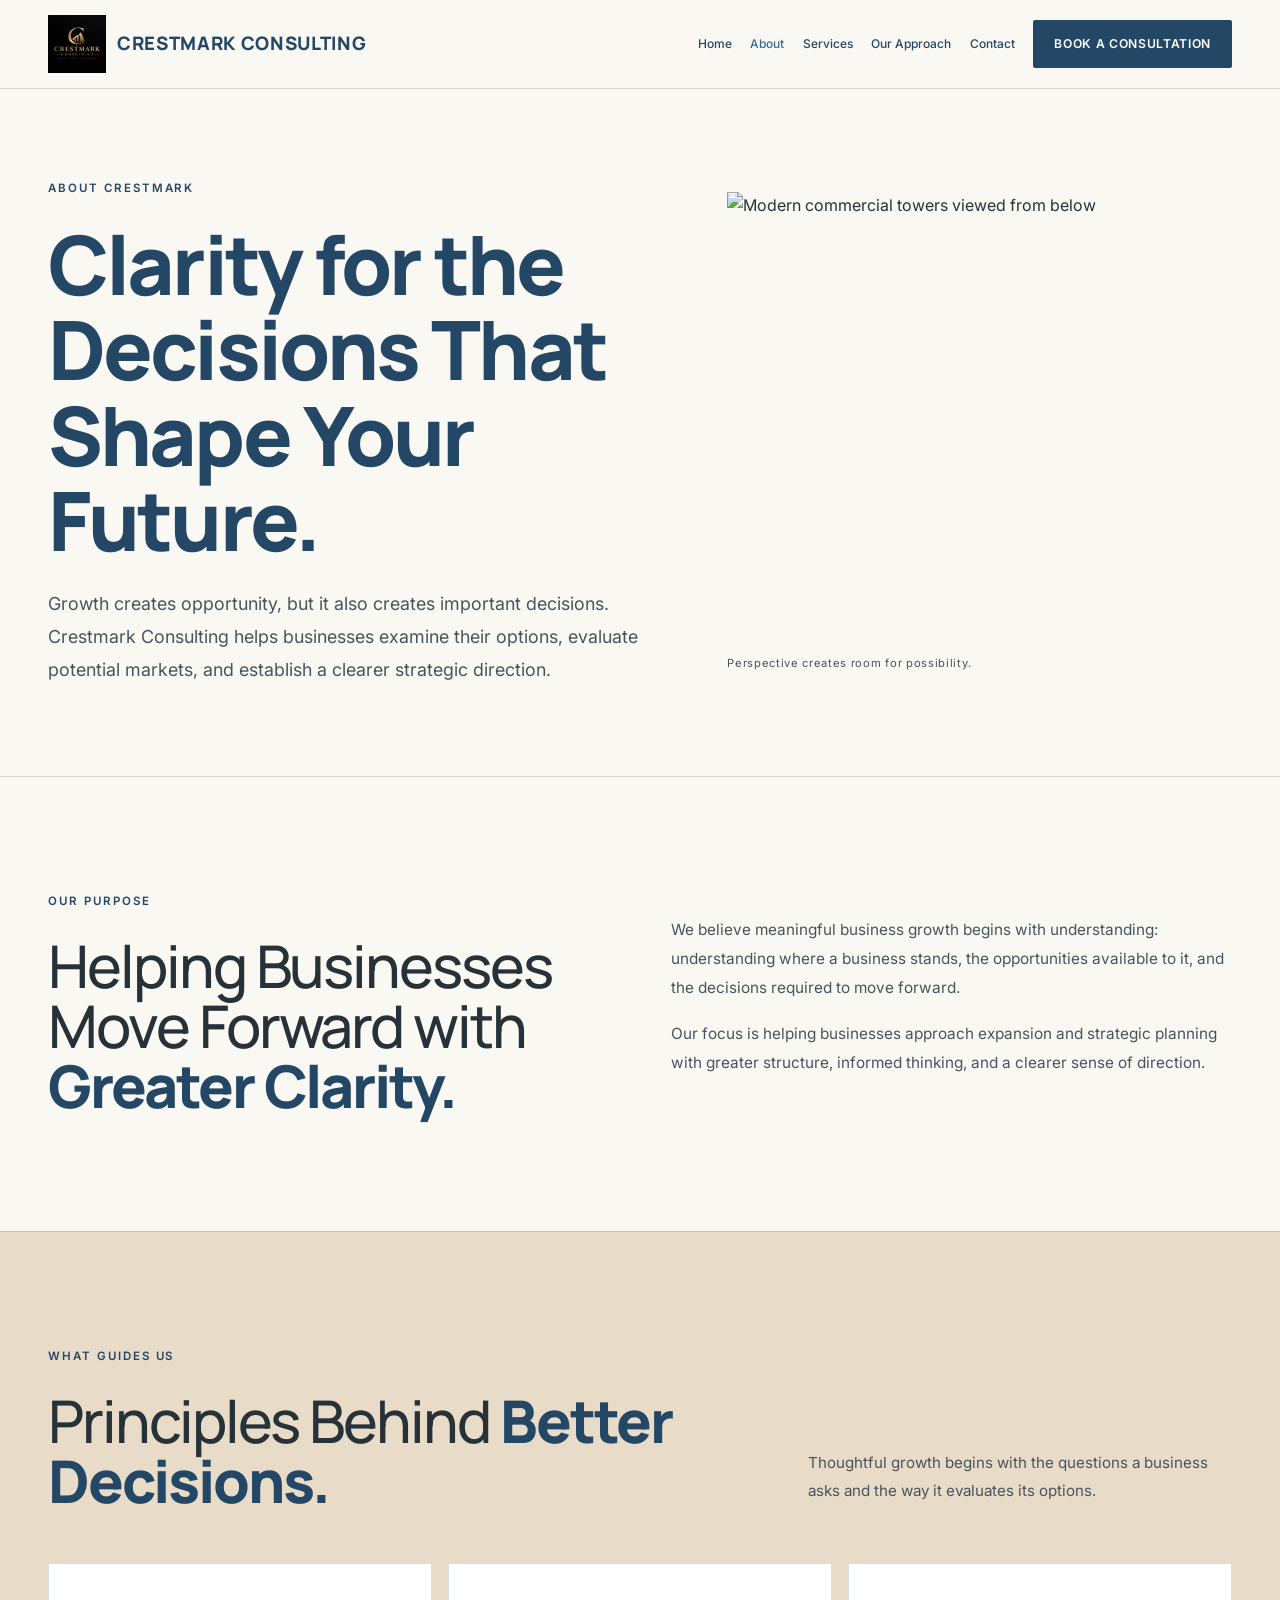
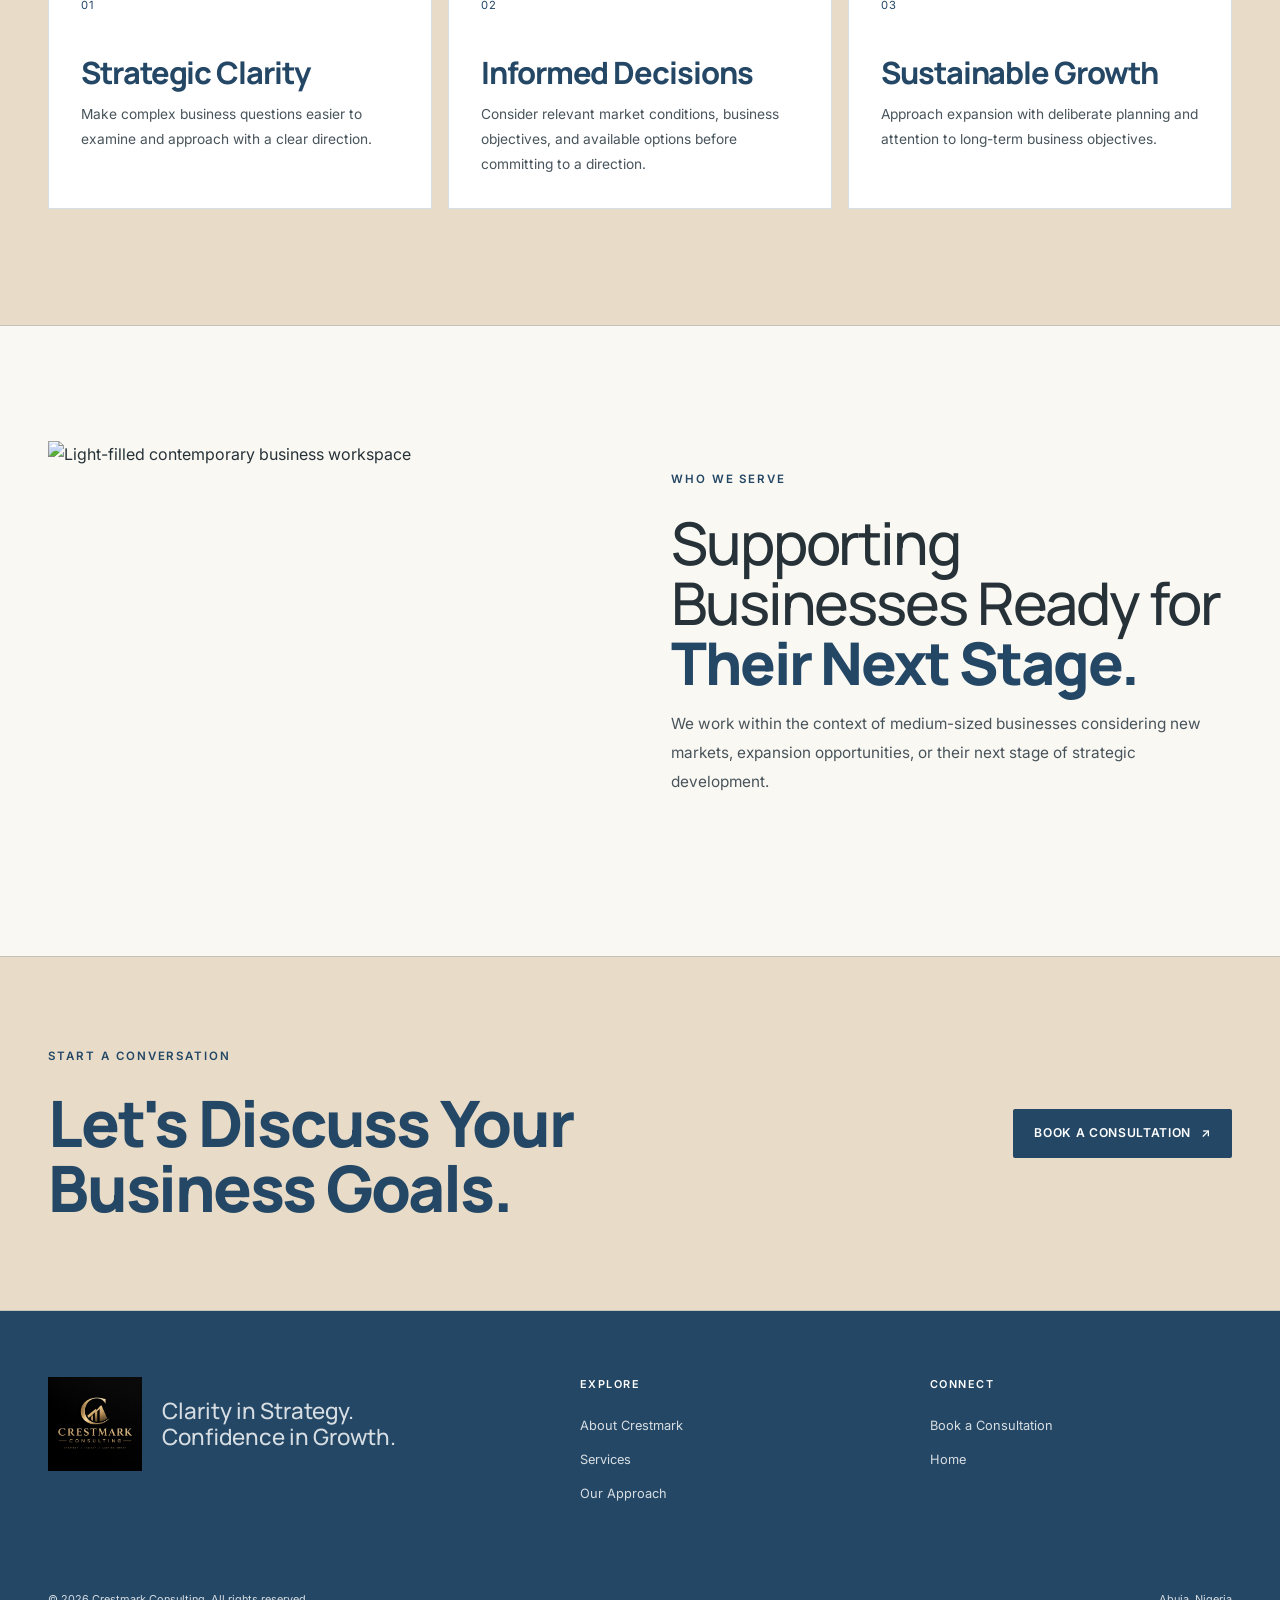
==== commit 81a883b3: "Apply approved typography and updated visual direction" ====
--- a/about.html
+++ b/about.html
@@ -1,4 +1,4 @@
-<!doctype html><html lang="en"><head><meta charset="utf-8"><meta name="viewport" content="width=device-width, initial-scale=1"><meta name="theme-color" content="#101D35"><meta name="description" content="Learn about Crestmark Consulting's strategic focus."><title>About | Crestmark Consulting</title><link rel="preconnect" href="https://fonts.googleapis.com"><link rel="preconnect" href="https://fonts.gstatic.com" crossorigin><link href="https://fonts.googleapis.com/css2?family=Cormorant+Garamond:wght@400;500;600;700&family=Inter:wght@400;500;600;700&display=swap" rel="stylesheet"><link rel="stylesheet" href="styles.css"></head><body><a class="skip-link" href="#main">Skip to Content</a><header class="site-header"><div class="container header-inner"><a class="brand" href="index.html" aria-label="Crestmark Consulting home"><img src="file_00000000d9b881f5832d424500c5e8c9.png" alt="" width="1024" height="1024"><span class="brand-name">CRESTMARK CONSULTING</span></a><button class="menu-toggle" type="button" aria-expanded="false" aria-controls="primary-nav"><span class="menu-icon" aria-hidden="true"></span><span class="sr-only">Toggle Navigation</span></button><nav class="primary-nav" id="primary-nav" aria-label="Main navigation"><a href="index.html">Home</a><a href="about.html" aria-current="page">About</a><a href="services.html">Services</a><a href="approach.html">Our Approach</a><a href="contact.html">Contact</a><a class="button button-primary nav-cta" href="consultation.html">Book a Consultation</a></nav></div></header><main id="main">
+<!doctype html><html lang="en"><head><meta charset="utf-8"><meta name="viewport" content="width=device-width, initial-scale=1"><meta name="theme-color" content="#FAF8F3"><meta name="description" content="Learn about Crestmark Consulting's strategic focus."><title>About | Crestmark Consulting</title><link rel="preconnect" href="https://fonts.googleapis.com"><link rel="preconnect" href="https://fonts.gstatic.com" crossorigin><link href="https://fonts.googleapis.com/css2?family=Inter:wght@400;500;600;700&family=Manrope:wght@400;500;600;700;800&display=swap" rel="stylesheet"><link rel="stylesheet" href="styles.css"></head><body><a class="skip-link" href="#main">Skip to Content</a><header class="site-header"><div class="container header-inner"><a class="brand" href="index.html" aria-label="Crestmark Consulting home"><img src="file_00000000d9b881f5832d424500c5e8c9.png" alt="" width="1024" height="1024"><span class="brand-name">CRESTMARK CONSULTING</span></a><button class="menu-toggle" type="button" aria-expanded="false" aria-controls="primary-nav"><span class="menu-icon" aria-hidden="true"></span><span class="sr-only">Toggle Navigation</span></button><nav class="primary-nav" id="primary-nav" aria-label="Main navigation"><a href="index.html">Home</a><a href="about.html" aria-current="page">About</a><a href="services.html">Services</a><a href="approach.html">Our Approach</a><a href="contact.html">Contact</a><a class="button button-primary nav-cta" href="consultation.html">Book a Consultation</a></nav></div></header><main id="main">
 <section class="page-hero"><div class="container page-hero-grid"><div><p class="eyebrow">About Crestmark</p><h1>Clarity for the Decisions That <em>Shape Your Future.</em></h1><p class="page-lead">Growth creates opportunity, but it also creates important decisions. Crestmark Consulting helps businesses examine their options, evaluate potential markets, and establish a clearer strategic direction.</p></div><figure class="page-hero-image"><img src="https://images.unsplash.com/photo-1487958449943-2429e8be8625?auto=format&fit=crop&w=1400&q=85" alt="Modern commercial towers viewed from below" width="1400" height="1100" fetchpriority="high"><figcaption>Perspective creates room for possibility.</figcaption></figure></div></section>
 <section class="section"><div class="container purpose-grid"><div><p class="eyebrow">Our Purpose</p><h2 class="section-heading">Helping Businesses Move Forward with <em>Greater Clarity.</em></h2></div><div class="page-copy"><p>We believe meaningful business growth begins with understanding: understanding where a business stands, the opportunities available to it, and the decisions required to move forward.</p><p>Our focus is helping businesses approach expansion and strategic planning with greater structure, informed thinking, and a clearer sense of direction.</p></div></div></section>
 <section class="section principles-section"><div class="container"><div class="section-intro"><div><p class="eyebrow">What Guides Us</p><h2 class="section-heading">Principles Behind <em>Better Decisions.</em></h2></div><p>Thoughtful growth begins with the questions a business asks and the way it evaluates its options.</p></div><div class="principle-grid"><article class="principle-card"><span class="item-number">01</span><h3>Strategic Clarity</h3><p>Make complex business questions easier to examine and approach with a clear direction.</p></article><article class="principle-card"><span class="item-number">02</span><h3>Informed Decisions</h3><p>Consider relevant market conditions, business objectives, and available options before committing to a direction.</p></article><article class="principle-card"><span class="item-number">03</span><h3>Sustainable Growth</h3><p>Approach expansion with deliberate planning and attention to long-term business objectives.</p></article></div></div></section>
--- a/styles.css
+++ b/styles.css
@@ -7,6 +7,7 @@
   --color-antique-gold: #B69A63;
   --color-white: #FFFFFF;
   --color-muted: #F5F3EE;
+  --color-slate: #667085;
   --color-border: rgba(182,154,99,.32);
   --font-display: "Cormorant Garamond", Georgia, serif;
   --font-body: "Inter", Arial, sans-serif;
@@ -341,7 +342,7 @@
 .consultation-form-intro .section-heading { max-width: 520px; }
 .consultation-form-intro .page-copy { color: var(--color-muted); line-height: 1.85; }
 .consultation-privacy-note,.consultation-help { color: var(--color-muted); font-size: .78rem; line-height: 1.7; }
-.consultation-form-panel { min-width: 0; padding: clamp(1.3rem,3vw,2.5rem); border: 1px solid var(--color-border); background: #101010; }
+.consultation-form-panel { min-width: 0; padding: clamp(1.3rem,3vw,2.5rem); border: 1px solid var(--color-border); background: var(--color-charcoal); }
 #consultation-form { display: grid; gap: 1.1rem; }
 #consultation-form .form-field input,#consultation-form .form-field select,#consultation-form .form-field textarea { min-height: 48px; font-size: 16px; }
 #consultation-form .form-field textarea { min-height: 130px; }
@@ -355,11 +356,137 @@
 
 
 /* Targeted brand lockup and About image corrections. */
-.about-visual.about-consultation-photo { margin: 0; padding: 0; overflow: hidden; background: var(--color-charcoal); }
-.about-consultation-photo img { display: block; width: 100%; height: 100%; min-height: 320px; object-fit: cover; object-position: center 45%; }
-@media (max-width: 900px) { .about-consultation-photo img { min-height: 300px; max-height: 420px; } }
-@media (max-width: 700px) { .brand { gap: .45rem; } .brand img { width: 42px; } .brand-name { font-size: .76rem; letter-spacing: .02em; } .about-consultation-photo img { min-height: 260px; max-height: 340px; object-position: center 42%; } }
+.about-visual.about-consultation-photo { min-height: 0; margin: 0; padding: 0; overflow: hidden; background: var(--color-charcoal); }
+.about-consultation-photo img { display: block; width: 100%; height: auto; min-height: 0; max-height: none; object-fit: initial; object-position: initial; }
+@media (max-width: 700px) { .brand { gap: .45rem; } .brand img { width: 42px; } .brand-name { font-size: .76rem; letter-spacing: .02em; } }
 @media (max-width: 360px) { .brand { gap: .35rem; } .brand img { width: 36px; } .brand-name { font-size: .69rem; letter-spacing: 0; } }
 
 /* Preserve the uploaded growth chart's full proportions inside the existing visual container. */
 .service-detail-visual img.growth-chart-asset { object-fit: contain; }
+
+
+/* Crestmark visual refresh: approved Manrope + Inter typography and sky-blue / beige palette. */
+:root {
+  color-scheme: light;
+  --color-black: #FAF8F3;
+  --color-charcoal: #E8DCC8;
+  --color-graphite: #FFFFFF;
+  --color-gold: #244765;
+  --color-antique-gold: #87BDE8;
+  --color-white: #263238;
+  --color-muted: #48545B;
+  --color-slate: #52616A;
+  --color-border: rgba(36,71,101,.18);
+  --color-sky: #87BDE8;
+  --color-deep-blue: #244765;
+  --color-beige: #E8DCC8;
+  --color-ivory: #FAF8F3;
+  --color-terracotta: #C47D5A;
+  --font-display: "Manrope", Arial, sans-serif;
+  --font-body: "Inter", Arial, sans-serif;
+  --hero-ink: #FAF8F3;
+  --section-dark: #FFFFFF;
+  --section-warm: #E8DCC8;
+  --focus-ring: 0 0 0 3px #FAF8F3, 0 0 0 5px #244765;
+}
+body { background: var(--color-ivory); color: var(--color-white); }
+.site-header { background: rgba(250,248,243,.97); border-bottom-color: var(--color-border); }
+.site-header, .primary-nav { color: var(--color-deep-blue); }
+.brand-name { color: var(--color-deep-blue); font-family: var(--font-display); font-weight: 800; letter-spacing: .035em; }
+.primary-nav > a:not(.button) { color: var(--color-deep-blue); font-weight: 500; }
+.primary-nav > a:not(.button):hover, .primary-nav > a:not(.button):focus-visible,
+.primary-nav > a[aria-current="page"]:not(.button) { color: #356B93; }
+.menu-toggle { color: var(--color-deep-blue); border-color: var(--color-border); }
+.menu-icon, .menu-icon::before, .menu-icon::after { background: currentColor; }
+.button-primary { background: var(--color-deep-blue); color: #FFFFFF; }
+.button-primary:hover { background: #356B93; color: #FFFFFF; }
+.button-secondary { border-color: var(--color-deep-blue); color: var(--color-deep-blue); }
+.button-secondary:hover { background: rgba(135,189,232,.18); color: var(--color-deep-blue); border-color: var(--color-deep-blue); }
+.text-link, .eyebrow, .section-label, .item-number, .footer-inner span:first-child { color: var(--color-deep-blue); }
+.text-link:hover { color: #356B93; }
+h1, .section-heading, .page-cta h2, .service-detail-copy h2, .approach-stage h3,
+.principle-card h3, .contact-form-panel h2, .display-sample { font-family: var(--font-display); letter-spacing: -.035em; }
+h1 { font-weight: 800; line-height: 1.04; }
+h1 em, .hero h1 em, .section-heading em, .consultation-inner h2 em,
+.page-cta h2 em, .service-detail-copy h2 em, .insights-empty-copy h2 em {
+  color: var(--color-deep-blue); font-style: normal; font-weight: 800;
+}
+.hero { background: var(--color-ivory); border-bottom-color: var(--color-border); }
+.hero-grid { grid-template-columns: minmax(0, 1fr); min-height: 0; padding-block: clamp(4.5rem, 10vw, 8.5rem); }
+.hero-copy { max-width: 850px; }
+.hero h1 { max-width: 800px; color: var(--color-deep-blue); font-size: clamp(3rem, 7vw, 6.25rem); }
+.hero-description, .intro, .page-lead, .section-intro > p, .about-copy > p:not(.eyebrow),
+.position-item p, .service-card p, .process-step p, .page-copy,
+.service-detail-copy > p:not(.eyebrow), .service-detail-copy ul,
+.approach-stage p, .principle-card p, .page-cta-inner>div>p:not(.eyebrow),
+.consultation-bottom p, .footer-brand p, .footer-column a, .form-note {
+  color: var(--color-muted);
+}
+.hero-art { display: none !important; }
+.hero-bottom { display: flex; color: var(--color-muted); border-top: 1px solid var(--color-border); padding-block: 1rem; }
+.positioning { background: #FFFFFF; border-bottom: 1px solid var(--color-border); }
+.positioning-grid { gap: 0; }
+.position-item { border-color: var(--color-border); }
+.position-item h2, .service-card h3, .process-step h3 { color: var(--color-deep-blue); }
+.section { background: var(--color-ivory); }
+.about-section { background: #FFFFFF; }
+.about-visual.about-consultation-photo { background: transparent; border: 0; }
+.about-consultation-photo img { width: 100%; height: auto; min-height: 0; max-height: none; object-fit: initial; }
+.services-section { background: var(--color-beige); }
+.service-card { background: #FFFFFF; border: 1px solid var(--color-border); }
+.service-card:hover { border-color: var(--color-sky); background: #FFFFFF; }
+.service-symbol { display: none; }
+.card-top { border-bottom: 1px solid var(--color-border); }
+.approach-section { background: #FFFFFF; }
+.process-step + .process-step { border-color: var(--color-border); }
+.process-line { background: var(--color-sky); }
+.consultation-section { background: var(--color-beige); border-top: 1px solid var(--color-border); }
+.consultation-section::after { display: none; }
+.consultation-inner h2 { color: var(--color-deep-blue); }
+.site-footer { background: var(--color-deep-blue); border-top: 0; color: #FFFFFF; }
+.footer-inner, .footer-brand p, .footer-column a, .footer-bottom { color: rgba(255,255,255,.82); }
+.footer-inner span:first-child, .footer-column h2 { color: #FFFFFF; }
+.footer-column a:hover { color: var(--color-sky); }
+.page-hero { background: var(--color-ivory); border-bottom-color: var(--color-border); }
+.page-hero h1 { color: var(--color-deep-blue); font-weight: 800; }
+.page-hero-image figcaption { color: var(--color-muted); }
+.principles-section { background: var(--color-beige); border-color: var(--color-border); }
+.principle-card { background: #FFFFFF; border-color: var(--color-border); }
+.principle-card h3 { color: var(--color-deep-blue); font-weight: 750; }
+.page-cta { background: var(--color-beige); border-color: var(--color-border); }
+.page-cta h2 { color: var(--color-deep-blue); font-weight: 800; }
+.service-detail-section { background: var(--color-ivory); }
+.service-detail-visual { min-height: 0; overflow: hidden; background: var(--color-beige); }
+.service-detail-visual img { position: static; width: 100%; height: auto; object-fit: cover; }
+.service-detail-visual>span { position: static; display: block; padding: 1rem 1.2rem; background: var(--color-beige); color: var(--color-deep-blue); }
+.service-detail-copy h2 { color: var(--color-deep-blue); font-weight: 800; }
+.service-detail-copy h3 { color: var(--color-deep-blue); }
+.service-detail-copy li::marker { color: var(--color-deep-blue); }
+.approach-stage-list { border-color: var(--color-border); }
+.approach-stage { border-color: var(--color-border); }
+.approach-stage h3 { color: var(--color-deep-blue); font-weight: 750; }
+.approach-disclaimer { color: var(--color-muted); }
+.contact-page-section, .consultation-form-section { background: var(--color-beige); }
+.contact-form-panel, .consultation-form-panel { background: #FFFFFF; border-color: var(--color-border); }
+.contact-form-panel h2 { color: var(--color-deep-blue); font-weight: 800; }
+.form-field label { color: var(--color-deep-blue); }
+.form-field input, .form-field select, .form-field textarea {
+  background: #FFFFFF; color: #263238; border-color: #7895AA;
+}
+.form-field input::placeholder, .form-field textarea::placeholder { color: #667780; }
+.form-field input:focus-visible, .form-field select:focus-visible, .form-field textarea:focus-visible { outline-color: var(--color-deep-blue); }
+.form-field label>span:not(.optional), .form-field label .optional { color: var(--color-muted); }
+.form-status, .consultation-error { color: var(--color-deep-blue); }
+.consultation-help, .consultation-privacy-note { color: var(--color-muted); }
+.consultation-back { color: var(--color-deep-blue); }
+.skip-link { background: var(--color-deep-blue); color: #FFFFFF; }
+::selection { color: #FFFFFF; background: var(--color-deep-blue); }
+@media (max-width: 1100px) {
+  .primary-nav { background: var(--color-ivory); border-bottom-color: var(--color-border); }
+  .primary-nav > a:not(.button) { color: var(--color-deep-blue); }
+}
+@media (max-width: 700px) {
+  .hero-grid { padding-block: 4rem; }
+  .hero-bottom { flex-wrap: wrap; gap: .5rem 1rem; }
+  .hero-bottom > span:nth-child(2) { display: none; }
+}
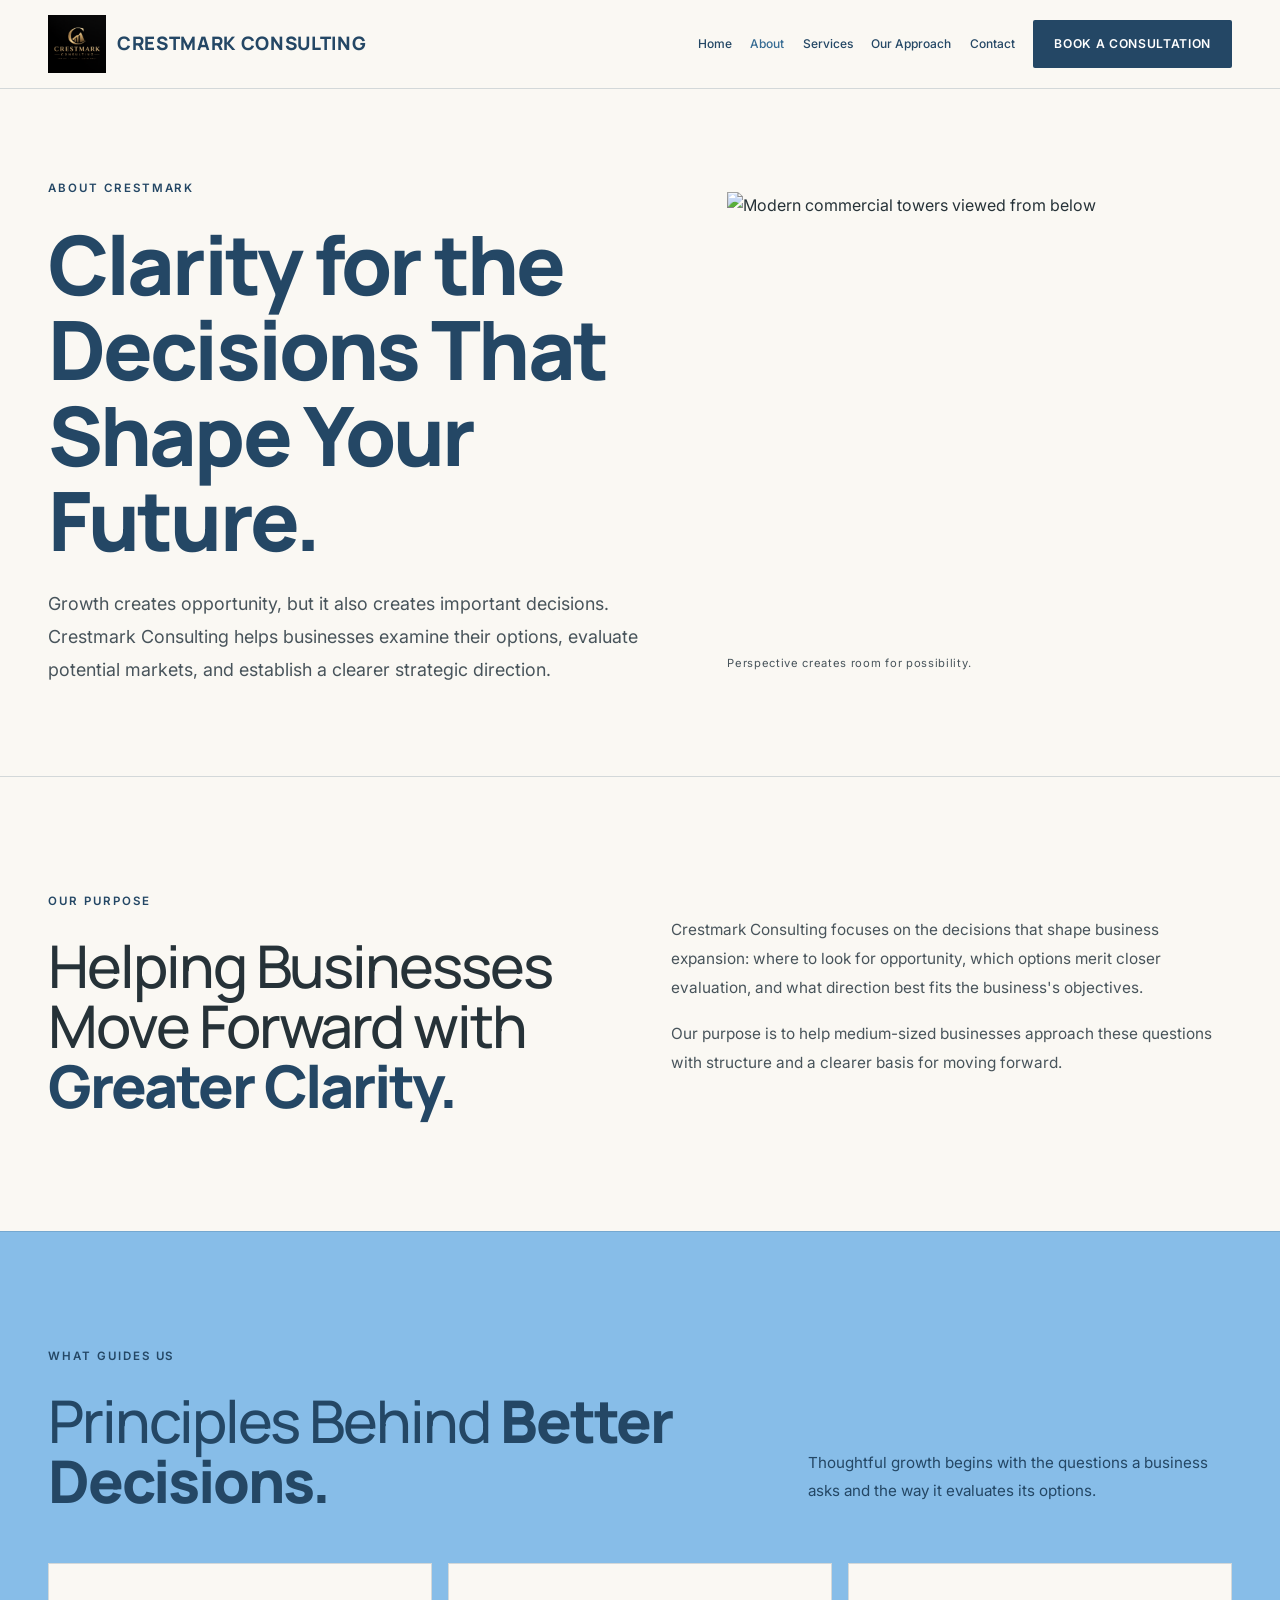
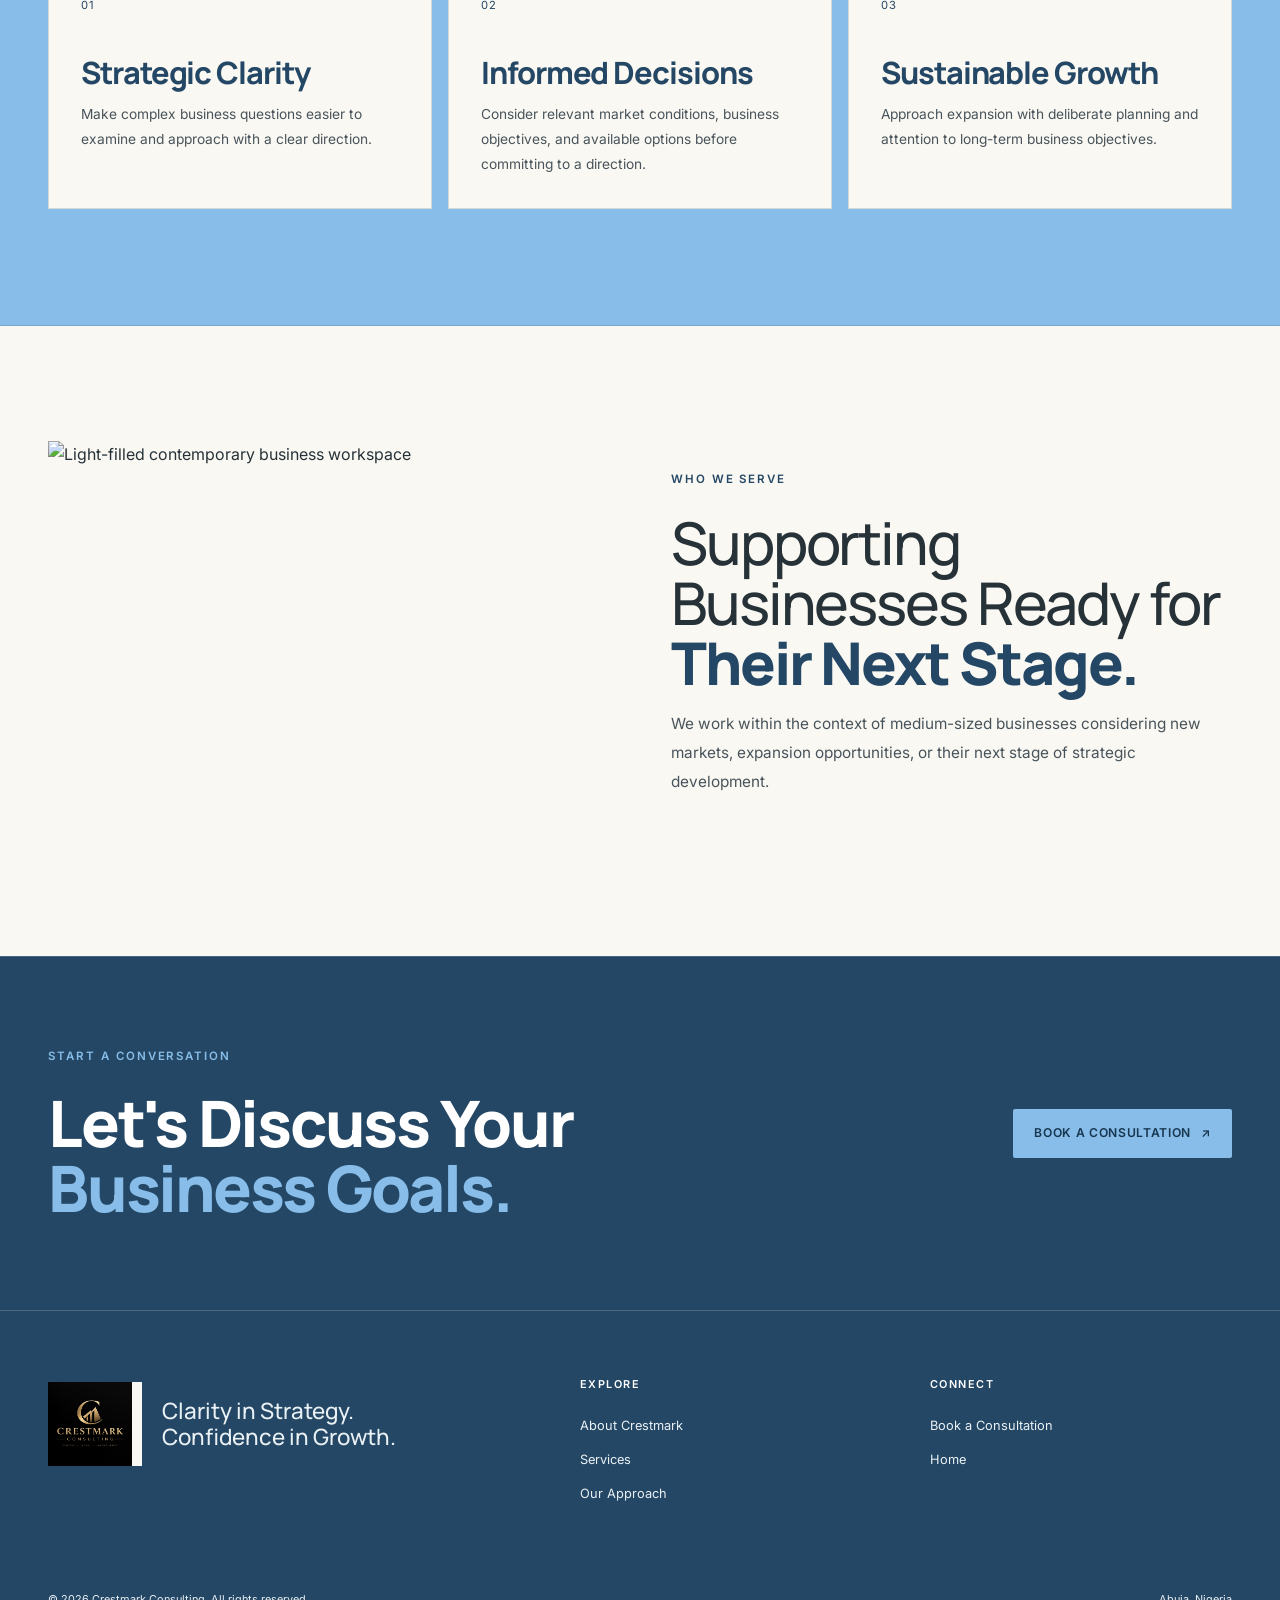
==== commit 9dcb761e: "Align about.html copy with Crestmark positioning" ====
--- a/about.html
+++ b/about.html
@@ -1,5 +1,5 @@
 <!doctype html><html lang="en"><head><meta charset="utf-8"><meta name="viewport" content="width=device-width, initial-scale=1"><meta name="theme-color" content="#FAF8F3"><meta name="description" content="Learn about Crestmark Consulting's strategic focus."><title>About | Crestmark Consulting</title><link rel="preconnect" href="https://fonts.googleapis.com"><link rel="preconnect" href="https://fonts.gstatic.com" crossorigin><link href="https://fonts.googleapis.com/css2?family=Inter:wght@400;500;600;700&family=Manrope:wght@400;500;600;700;800&display=swap" rel="stylesheet"><link rel="stylesheet" href="styles.css"></head><body><a class="skip-link" href="#main">Skip to Content</a><header class="site-header"><div class="container header-inner"><a class="brand" href="index.html" aria-label="Crestmark Consulting home"><img src="file_00000000d9b881f5832d424500c5e8c9.png" alt="" width="1024" height="1024"><span class="brand-name">CRESTMARK CONSULTING</span></a><button class="menu-toggle" type="button" aria-expanded="false" aria-controls="primary-nav"><span class="menu-icon" aria-hidden="true"></span><span class="sr-only">Toggle Navigation</span></button><nav class="primary-nav" id="primary-nav" aria-label="Main navigation"><a href="index.html">Home</a><a href="about.html" aria-current="page">About</a><a href="services.html">Services</a><a href="approach.html">Our Approach</a><a href="contact.html">Contact</a><a class="button button-primary nav-cta" href="consultation.html">Book a Consultation</a></nav></div></header><main id="main">
 <section class="page-hero"><div class="container page-hero-grid"><div><p class="eyebrow">About Crestmark</p><h1>Clarity for the Decisions That <em>Shape Your Future.</em></h1><p class="page-lead">Growth creates opportunity, but it also creates important decisions. Crestmark Consulting helps businesses examine their options, evaluate potential markets, and establish a clearer strategic direction.</p></div><figure class="page-hero-image"><img src="https://images.unsplash.com/photo-1487958449943-2429e8be8625?auto=format&fit=crop&w=1400&q=85" alt="Modern commercial towers viewed from below" width="1400" height="1100" fetchpriority="high"><figcaption>Perspective creates room for possibility.</figcaption></figure></div></section>
-<section class="section"><div class="container purpose-grid"><div><p class="eyebrow">Our Purpose</p><h2 class="section-heading">Helping Businesses Move Forward with <em>Greater Clarity.</em></h2></div><div class="page-copy"><p>We believe meaningful business growth begins with understanding: understanding where a business stands, the opportunities available to it, and the decisions required to move forward.</p><p>Our focus is helping businesses approach expansion and strategic planning with greater structure, informed thinking, and a clearer sense of direction.</p></div></div></section>
+<section class="section"><div class="container purpose-grid"><div><p class="eyebrow">Our Purpose</p><h2 class="section-heading">Helping Businesses Move Forward with <em>Greater Clarity.</em></h2></div><div class="page-copy"><p>Crestmark Consulting focuses on the decisions that shape business expansion: where to look for opportunity, which options merit closer evaluation, and what direction best fits the business's objectives.</p><p>Our purpose is to help medium-sized businesses approach these questions with structure and a clearer basis for moving forward.</p></div></div></section>
 <section class="section principles-section"><div class="container"><div class="section-intro"><div><p class="eyebrow">What Guides Us</p><h2 class="section-heading">Principles Behind <em>Better Decisions.</em></h2></div><p>Thoughtful growth begins with the questions a business asks and the way it evaluates its options.</p></div><div class="principle-grid"><article class="principle-card"><span class="item-number">01</span><h3>Strategic Clarity</h3><p>Make complex business questions easier to examine and approach with a clear direction.</p></article><article class="principle-card"><span class="item-number">02</span><h3>Informed Decisions</h3><p>Consider relevant market conditions, business objectives, and available options before committing to a direction.</p></article><article class="principle-card"><span class="item-number">03</span><h3>Sustainable Growth</h3><p>Approach expansion with deliberate planning and attention to long-term business objectives.</p></article></div></div></section>
 <section class="section"><div class="container audience-grid"><figure class="support-image"><img src="https://images.unsplash.com/photo-1497366216548-37526070297c?auto=format&fit=crop&w=1200&q=85" alt="Light-filled contemporary business workspace" width="1200" height="900" loading="lazy"></figure><div><p class="eyebrow">Who We Serve</p><h2 class="section-heading">Supporting Businesses Ready for <em>Their Next Stage.</em></h2><p class="page-copy">We work within the context of medium-sized businesses considering new markets, expansion opportunities, or their next stage of strategic development.</p></div></div></section><section class="page-cta"><div class="container page-cta-inner"><div><p class="eyebrow">Start a Conversation</p><h2>Let's Discuss Your <em>Business Goals.</em></h2></div><a class="button button-primary" href="consultation.html">Book a Consultation <span aria-hidden="true">↗</span></a></div></section></main><footer class="site-footer"><div class="container footer-main"><div class="footer-brand"><a class="footer-logo" href="index.html" aria-label="Crestmark Consulting home"><img src="file_00000000d9b881f5832d424500c5e8c9.png" alt="Crestmark Consulting" width="1024" height="1024"></a><p>Clarity in Strategy.<br>Confidence in Growth.</p></div><div class="footer-column"><h2>Explore</h2><a href="about.html">About Crestmark</a><a href="services.html">Services</a><a href="approach.html">Our Approach</a></div><div class="footer-column"><h2>Connect</h2><a href="consultation.html">Book a Consultation</a><a href="index.html">Home</a></div></div><div class="container footer-bottom"><span>© <span id="current-year"></span> Crestmark Consulting. All rights reserved.</span><span>Abuja, Nigeria</span></div></footer><script src="script.js"></script></body></html>
--- a/styles.css
+++ b/styles.css
@@ -490,3 +490,92 @@
   .hero-bottom { flex-wrap: wrap; gap: .5rem 1rem; }
   .hero-bottom > span:nth-child(2) { display: none; }
 }
+
+
+/* Cohesion refinement: stronger light/dark rhythm, shared brand hierarchy, no layout rebuild. */
+:root {
+  --color-muted: #48545B;
+}
+.hero,
+.approach-section {
+  background: var(--color-deep-blue);
+  color: #FFFFFF;
+}
+.hero { border-bottom: 0; }
+.hero .eyebrow,
+.approach-section .eyebrow,
+.approach-section .item-number { color: var(--color-sky); }
+.hero h1,
+.approach-section .section-heading,
+.approach-section .process-step h3 { color: #FFFFFF; }
+.hero h1 em,
+.approach-section .section-heading em { color: var(--color-sky); }
+.hero-description,
+.hero-bottom,
+.approach-section .section-intro > p,
+.approach-section .process-step p { color: #EAF1F5; }
+.hero-bottom { border-top-color: rgba(255,255,255,.24); }
+.hero .button-secondary {
+  border-color: var(--color-sky);
+  color: #FFFFFF;
+}
+.hero .button-secondary:hover { background: rgba(135,189,232,.14); color: #FFFFFF; }
+.positioning { background: var(--color-beige); }
+.position-item { border-color: rgba(36,71,101,.2); }
+.about-section { background: var(--color-ivory); }
+.services-section { background: var(--color-beige); }
+.service-card { background: var(--color-ivory); }
+.service-card:hover { background: #FFFFFF; }
+.approach-section .process-step { border-color: rgba(255,255,255,.2); }
+.approach-section .process-line { background: var(--color-sky); }
+.consultation-section,
+.page-cta {
+  background: var(--color-deep-blue);
+  color: #FFFFFF;
+  border-color: rgba(255,255,255,.18);
+}
+.consultation-inner .eyebrow,
+.page-cta .eyebrow { color: var(--color-sky); }
+.consultation-inner h2,
+.page-cta h2 { color: #FFFFFF; }
+.consultation-inner h2 em,
+.page-cta h2 em { color: var(--color-sky); }
+.consultation-bottom p,
+.page-cta-inner>div>p:not(.eyebrow) { color: #EAF1F5; }
+.page-cta .button-primary { background: var(--color-sky); color: #17364F; }
+.page-cta .button-primary:hover { background: #FFFFFF; color: var(--color-deep-blue); }
+.page-hero-compact {
+  background: var(--color-deep-blue);
+  color: #FFFFFF;
+  border-bottom: 0;
+}
+.page-hero-compact .eyebrow { color: var(--color-sky); }
+.page-hero-compact h1 { color: #FFFFFF; }
+.page-hero-compact h1 em { color: var(--color-sky); }
+.page-hero-compact .page-lead { color: #EAF1F5; }
+.page-hero-compact .container { padding-block: clamp(3.5rem, 7vw, 6rem); }
+.page-hero-compact .page-hero-grid { padding-block: 0; }
+.page-hero:not(.page-hero-compact) { background: var(--color-ivory); }
+.principles-section { background: var(--color-sky); }
+.principles-section .section-heading,
+.principles-section .section-intro > p { color: var(--color-deep-blue); }
+.principle-card { background: var(--color-ivory); }
+.service-detail-section { background: var(--color-ivory); }
+.service-detail:nth-child(even) { background: rgba(232,220,200,.34); }
+.service-detail-copy { padding: clamp(1.5rem, 3vw, 3rem); }
+.contact-page-section,
+.consultation-form-section { background: var(--color-beige); }
+.contact-form-panel,
+.consultation-form-panel { background: var(--color-ivory); }
+.site-footer { background: var(--color-deep-blue); }
+.site-footer .footer-brand p,
+.site-footer .footer-column a,
+.site-footer .footer-bottom { color: #EAF1F5; }
+.site-footer .footer-column h2 { color: #FFFFFF; }
+.site-footer .footer-logo { display: inline-block; }
+.site-footer .footer-logo img { max-width: 84px; }
+@media (max-width: 700px) {
+  .hero-grid { padding-block: 3.75rem; }
+  .page-hero-compact .container { padding-block: 3rem; }
+  .service-detail-copy { padding: 1.25rem 0; }
+}
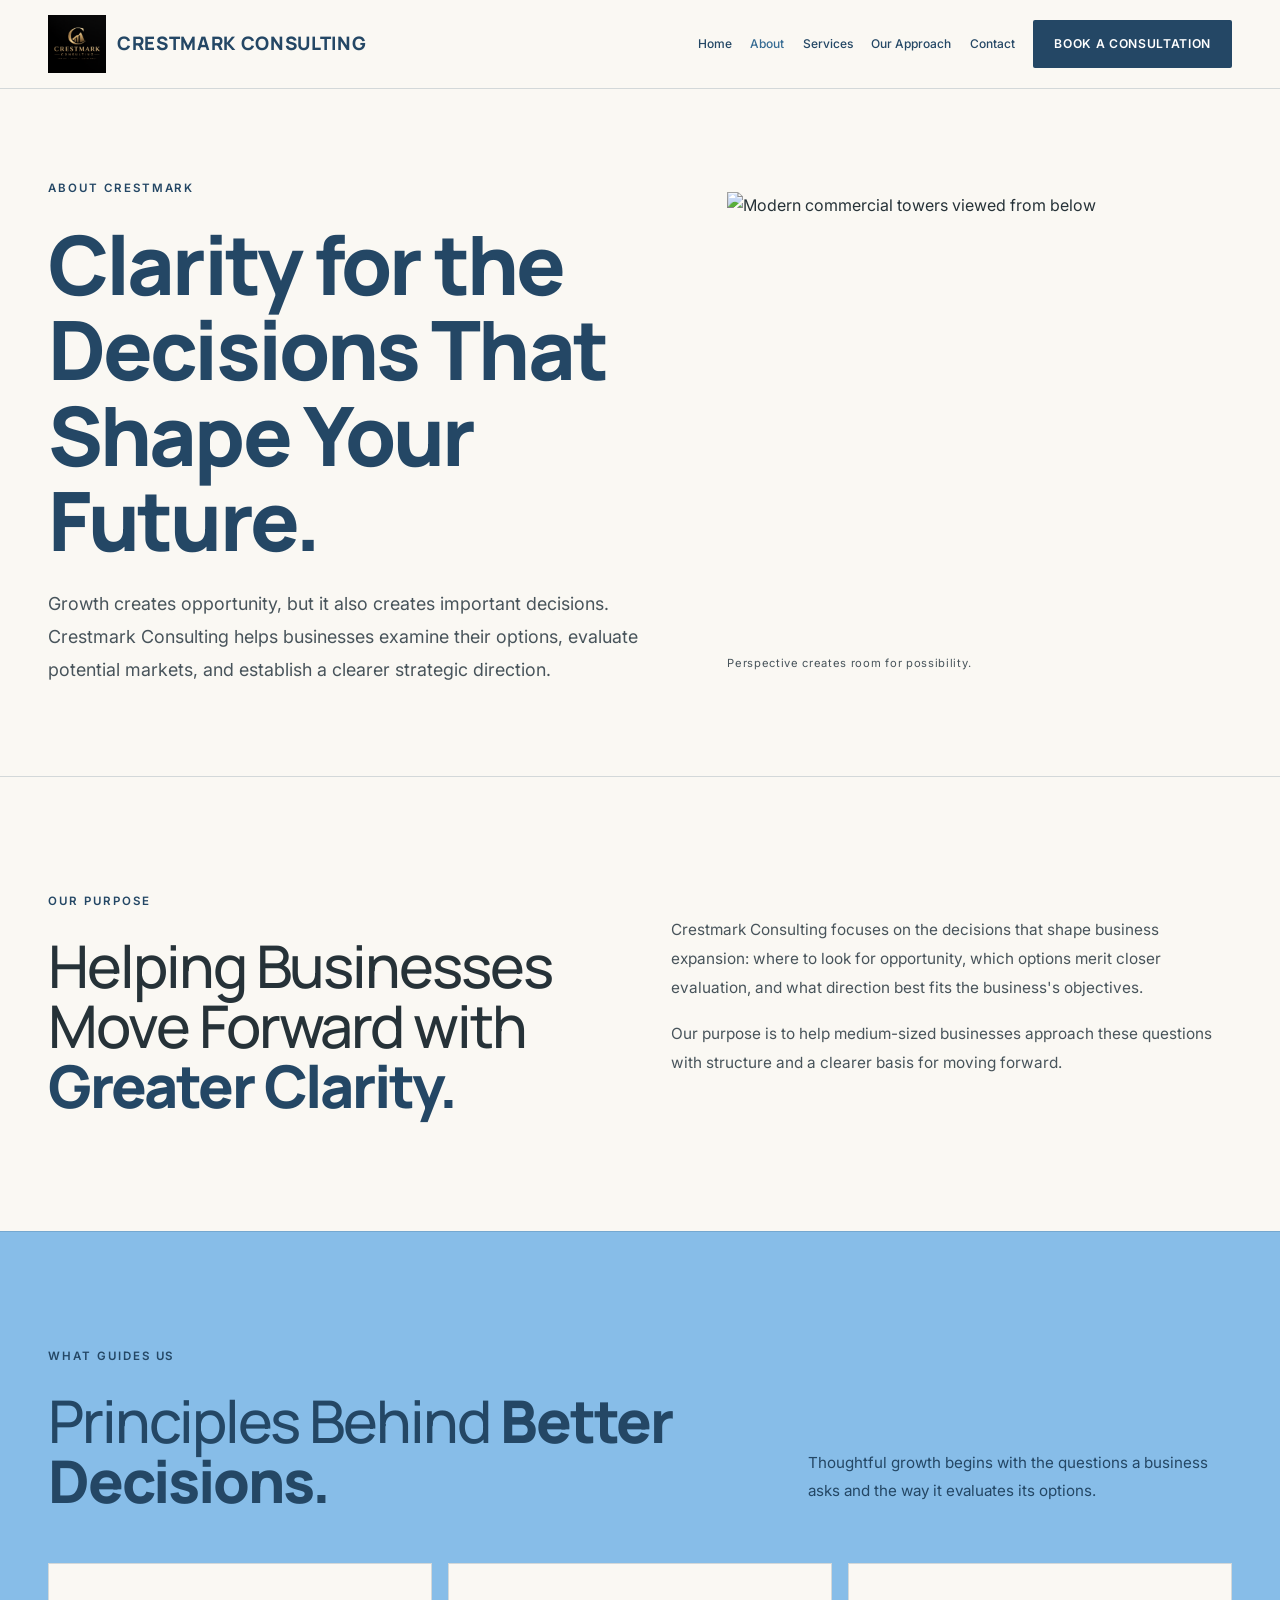
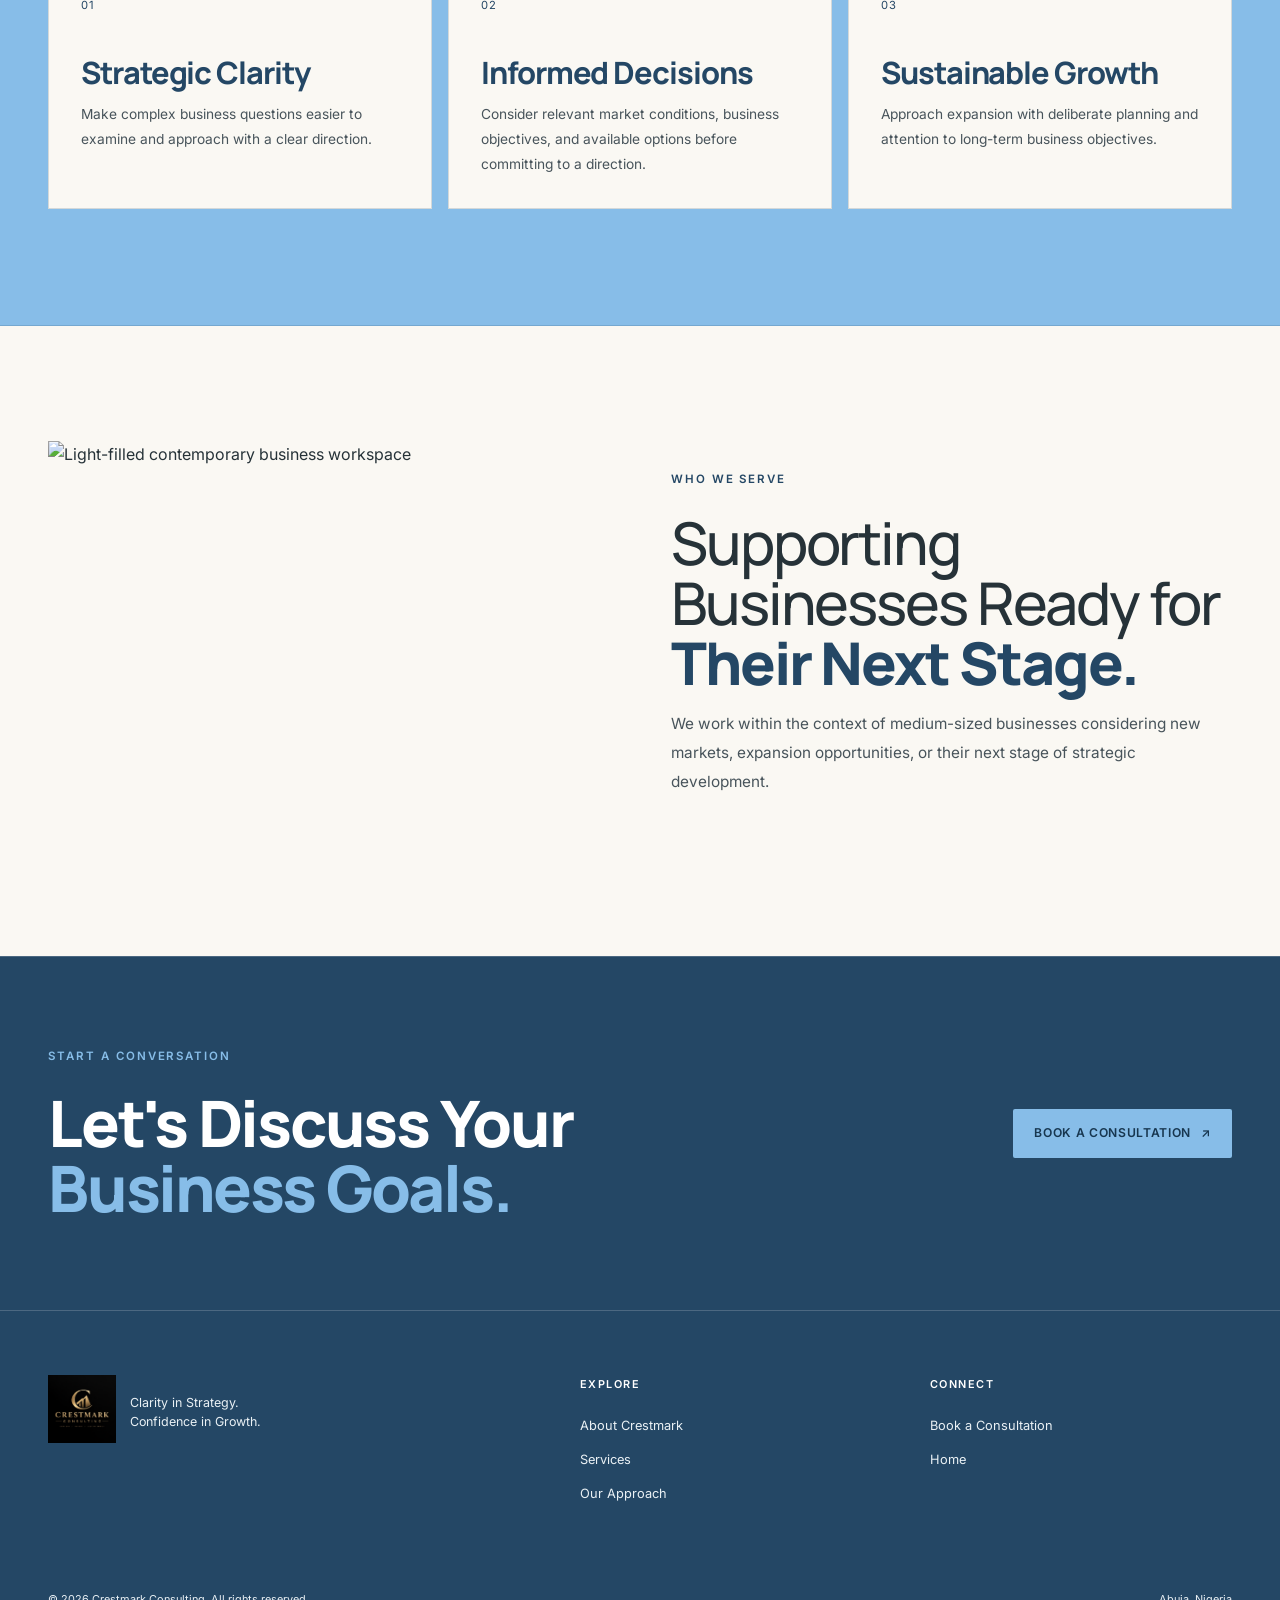
==== commit c86f046c: "Improve accessible mobile menu toggle" ====
--- a/about.html
+++ b/about.html
@@ -1,4 +1,4 @@
-<!doctype html><html lang="en"><head><meta charset="utf-8"><meta name="viewport" content="width=device-width, initial-scale=1"><meta name="theme-color" content="#FAF8F3"><meta name="description" content="Learn about Crestmark Consulting's strategic focus."><title>About | Crestmark Consulting</title><link rel="preconnect" href="https://fonts.googleapis.com"><link rel="preconnect" href="https://fonts.gstatic.com" crossorigin><link href="https://fonts.googleapis.com/css2?family=Inter:wght@400;500;600;700&family=Manrope:wght@400;500;600;700;800&display=swap" rel="stylesheet"><link rel="stylesheet" href="styles.css"></head><body><a class="skip-link" href="#main">Skip to Content</a><header class="site-header"><div class="container header-inner"><a class="brand" href="index.html" aria-label="Crestmark Consulting home"><img src="file_00000000d9b881f5832d424500c5e8c9.png" alt="" width="1024" height="1024"><span class="brand-name">CRESTMARK CONSULTING</span></a><button class="menu-toggle" type="button" aria-expanded="false" aria-controls="primary-nav"><span class="menu-icon" aria-hidden="true"></span><span class="sr-only">Toggle Navigation</span></button><nav class="primary-nav" id="primary-nav" aria-label="Main navigation"><a href="index.html">Home</a><a href="about.html" aria-current="page">About</a><a href="services.html">Services</a><a href="approach.html">Our Approach</a><a href="contact.html">Contact</a><a class="button button-primary nav-cta" href="consultation.html">Book a Consultation</a></nav></div></header><main id="main">
+<!doctype html><html lang="en"><head><meta charset="utf-8"><meta name="viewport" content="width=device-width, initial-scale=1"><meta name="theme-color" content="#FAF8F3"><meta name="description" content="Learn about Crestmark Consulting's strategic focus."><title>About | Crestmark Consulting</title><link rel="preconnect" href="https://fonts.googleapis.com"><link rel="preconnect" href="https://fonts.gstatic.com" crossorigin><link href="https://fonts.googleapis.com/css2?family=Inter:wght@400;500;600;700&family=Manrope:wght@400;500;600;700;800&display=swap" rel="stylesheet"><link rel="stylesheet" href="styles.css"></head><body><a class="skip-link" href="#main">Skip to Content</a><header class="site-header"><div class="container header-inner"><a class="brand" href="index.html" aria-label="Crestmark Consulting home"><img src="file_00000000d9b881f5832d424500c5e8c9.png" alt="" width="1024" height="1024"><span class="brand-name">CRESTMARK CONSULTING</span></a><button class="menu-toggle" type="button" aria-label="Open menu" aria-expanded="false" aria-controls="primary-nav"><span class="menu-icon" aria-hidden="true"></span><span class="sr-only">Open menu</span></button><nav class="primary-nav" id="primary-nav" aria-label="Main navigation"><a href="index.html">Home</a><a href="about.html" aria-current="page">About</a><a href="services.html">Services</a><a href="approach.html">Our Approach</a><a href="contact.html">Contact</a><a class="button button-primary nav-cta" href="consultation.html">Book a Consultation</a></nav></div></header><main id="main">
 <section class="page-hero"><div class="container page-hero-grid"><div><p class="eyebrow">About Crestmark</p><h1>Clarity for the Decisions That <em>Shape Your Future.</em></h1><p class="page-lead">Growth creates opportunity, but it also creates important decisions. Crestmark Consulting helps businesses examine their options, evaluate potential markets, and establish a clearer strategic direction.</p></div><figure class="page-hero-image"><img src="https://images.unsplash.com/photo-1487958449943-2429e8be8625?auto=format&fit=crop&w=1400&q=85" alt="Modern commercial towers viewed from below" width="1400" height="1100" fetchpriority="high"><figcaption>Perspective creates room for possibility.</figcaption></figure></div></section>
 <section class="section"><div class="container purpose-grid"><div><p class="eyebrow">Our Purpose</p><h2 class="section-heading">Helping Businesses Move Forward with <em>Greater Clarity.</em></h2></div><div class="page-copy"><p>Crestmark Consulting focuses on the decisions that shape business expansion: where to look for opportunity, which options merit closer evaluation, and what direction best fits the business's objectives.</p><p>Our purpose is to help medium-sized businesses approach these questions with structure and a clearer basis for moving forward.</p></div></div></section>
 <section class="section principles-section"><div class="container"><div class="section-intro"><div><p class="eyebrow">What Guides Us</p><h2 class="section-heading">Principles Behind <em>Better Decisions.</em></h2></div><p>Thoughtful growth begins with the questions a business asks and the way it evaluates its options.</p></div><div class="principle-grid"><article class="principle-card"><span class="item-number">01</span><h3>Strategic Clarity</h3><p>Make complex business questions easier to examine and approach with a clear direction.</p></article><article class="principle-card"><span class="item-number">02</span><h3>Informed Decisions</h3><p>Consider relevant market conditions, business objectives, and available options before committing to a direction.</p></article><article class="principle-card"><span class="item-number">03</span><h3>Sustainable Growth</h3><p>Approach expansion with deliberate planning and attention to long-term business objectives.</p></article></div></div></section>
--- a/styles.css
+++ b/styles.css
@@ -48,9 +48,17 @@
 .primary-nav > a:not(.button) { color: var(--color-muted); font-size: .8rem; transition: color 160ms ease; }
 .primary-nav > a:not(.button):hover, .primary-nav > a:not(.button):focus-visible { color: var(--color-gold); }
 .menu-toggle { display: none; color: var(--color-white); border: 1px solid var(--color-border); background: transparent; padding: .75rem; border-radius: var(--radius-sm); cursor: pointer; }
-.menu-icon, .menu-icon::before, .menu-icon::after { display: block; width: 1.25rem; height: 1px; background: currentColor; position: relative; }
+.menu-toggle { min-width: 44px; min-height: 44px; }
+.menu-icon, .menu-icon::before, .menu-icon::after { display: block; width: 1.25rem; height: 1px; background: currentColor; position: relative; transform-origin: center; transition: transform 300ms ease-in-out, opacity 300ms ease-in-out; }
 .menu-icon::before, .menu-icon::after { content: ""; position: absolute; left: 0; }
-.menu-icon::before { top: -6px; }.menu-icon::after { top: 6px; }
+.menu-icon::before { top: -6px; }
+.menu-icon::after { top: 6px; }
+.menu-toggle[aria-expanded="true"] .menu-icon { background: transparent; }
+.menu-toggle[aria-expanded="true"] .menu-icon::before { top: 0; transform: rotate(45deg); }
+.menu-toggle[aria-expanded="true"] .menu-icon::after { top: 0; transform: rotate(-45deg); }
+@media (prefers-reduced-motion: reduce) {
+  .menu-icon, .menu-icon::before, .menu-icon::after { transition-duration: 0.01ms; }
+}
 .button { display: inline-flex; min-height: 48px; align-items: center; justify-content: center; gap: .65rem; padding: .8rem 1.25rem; border: 1px solid transparent; border-radius: var(--radius-sm); font-size: .76rem; font-weight: 600; letter-spacing: .055em; text-transform: uppercase; text-align: center; transition: background-color 160ms ease, color 160ms ease, border-color 160ms ease; }
 .button-primary { background: var(--color-gold); color: var(--color-black); }
 .button-primary:hover { background: var(--color-white); }
@@ -80,7 +88,7 @@
 .footer-inner { display: flex; justify-content: space-between; align-items: center; gap: 1rem; padding-block: 1.5rem; color: var(--color-muted); font-size: .7rem; letter-spacing: .08em; }
 .footer-inner span:first-child { color: var(--color-gold); letter-spacing: .14em; }
 @media (max-width: 1100px) {
-  .menu-toggle { display: inline-flex; align-items: center; justify-content: center; min-width: 44px; min-height: 44px; }
+  .menu-toggle { display: inline-flex; align-items: center; justify-content: center; }
   .primary-nav { display: none; position: absolute; top: 100%; left: 0; right: 0; padding: 1.25rem var(--gutter) 1.5rem; flex-direction: column; align-items: stretch; gap: .25rem; background: var(--color-charcoal); border-bottom: 1px solid var(--color-border); }
   .primary-nav.is-open { display: flex; }
   .primary-nav > a:not(.button) { padding: .7rem 0; font-size: .9rem; }
@@ -146,7 +154,7 @@
 .position-item p { margin: 0; color: var(--color-muted); font-size: .8rem; line-height: 1.6; }
 .section { padding-block: clamp(5rem, 9vw, 8.5rem); }
 .about-section { background: var(--color-black); }
-.about-grid { display: grid; grid-template-columns: minmax(0, .92fr) minmax(0, 1.08fr); gap: clamp(3rem, 8vw, 8rem); align-items: center; }
+.about-grid { display: grid; grid-template-columns: minmax(0, 1fr); gap: 0; align-items: start; }
 .about-visual { min-height: 510px; padding: 1.5rem; background: var(--color-charcoal); border: 1px solid var(--color-border); }
 .about-visual-inner { position: relative; display: flex; min-height: 460px; flex-direction: column; justify-content: space-between; overflow: hidden; padding: 1.5rem; border: 1px solid rgba(214,181,116,.4); background: radial-gradient(ellipse at 75% 35%, #1B3154 0%, #101D35 55%, #101D35 100%); }
 .visual-kicker, .visual-caption { color: var(--color-antique-gold); font-size: .62rem; letter-spacing: .16em; text-transform: uppercase; }
@@ -171,14 +179,14 @@
 .service-card h3 { margin: 0 0 .8rem; font: 500 clamp(1.6rem, 2.2vw, 2.1rem)/1.08 var(--font-display); }
 .service-card p { margin: 0 0 1.5rem; color: var(--color-muted); font-size: .83rem; line-height: 1.8; }
 .service-card .text-link { margin-top: auto; font-size: .75rem; }
-.approach-section { background: var(--color-black); }
-.process-grid { display: grid; grid-template-columns: repeat(4, minmax(0,1fr)); margin-top: 4rem; border-top: 1px solid var(--color-border); }
-.process-step { padding: 1.6rem 1.25rem 1rem 0; }
-.process-step + .process-step { padding-left: 1.25rem; border-left: 1px solid var(--color-border); }
-.process-number { color: var(--color-gold); font: 500 2.5rem/1 var(--font-display); }
-.process-line { width: 100%; height: 1px; margin: 1.5rem 0 1.6rem; background: var(--color-border); }
-.process-step h3 { margin: 0 0 .65rem; font: 500 1.8rem var(--font-display); }
-.process-step p { margin: 0; color: var(--color-muted); font-size: .82rem; line-height: 1.8; }
+.approach-section { background: var(--color-deep-blue); }
+.approach-section .section-intro { width: 100%; max-width: 1120px; margin-inline: auto; }
+.process-grid { display: grid; grid-template-columns: repeat(4, minmax(0, 1fr)); gap: clamp(1.25rem, 2.4vw, 2rem); width: 100%; max-width: 1120px; margin: 3.25rem auto 0; }
+.process-step { display: block; min-width: 0; padding: .5rem 0; border: 0; }
+.process-step + .process-step { padding-left: 0; border: 0; }
+.process-number { color: var(--color-sky); font: 500 2.5rem/1 var(--font-display); }
+.process-step h3 { margin: 1.2rem 0 .65rem; font: 600 1.65rem/1.2 var(--font-display); }
+.process-step p { max-width: 32ch; margin: 0; color: #EAF1F5; font-size: .9rem; line-height: 1.8; }
 .approach-link { margin-top: 2.5rem; }
 .insights-section { background: var(--section-warm); border-block: 1px solid var(--color-border); }
 .insights-intro { margin-bottom: 3rem; }
@@ -200,10 +208,12 @@
 .contact-note { margin: 1.4rem 0 0; color: var(--color-muted); font-size: .72rem; }
 .site-footer { background: var(--color-black); }
 .footer-main { display: grid; grid-template-columns: 1.6fr 1fr 1fr; gap: 3rem; padding-block: 4rem; }
-.footer-brand { display: grid; grid-template-columns: 94px 1fr; align-items: center; gap: 1.25rem; align-content: start; }
-.footer-logo { display: block; width: 94px; background: var(--color-black); }
+.footer-brand { display: grid; grid-template-columns: 68px minmax(0, 1fr); align-items: center; gap: .85rem; align-content: start; min-width: 0; }
+.footer-logo { display: block; width: 68px; background: transparent; }
 .footer-logo img { width: 100%; height: auto; aspect-ratio: 1; object-fit: contain; }
-.footer-brand p { color: var(--color-muted); font: 500 1.4rem/1.2 var(--font-display); }
+.footer-brand-copy { min-width: 0; }
+.footer-brand-name { display: block; color: #FFFFFF; font: 800 1.12rem/1.25 var(--font-body); letter-spacing: -.02em; overflow-wrap: anywhere; }
+.footer-brand p { margin: .35rem 0 0; color: #EAF1F5; font: 400 .78rem/1.55 var(--font-body); }
 .footer-column { display: flex; flex-direction: column; align-items: flex-start; gap: .75rem; }
 .footer-column h2 { margin: 0 0 .6rem; color: var(--color-gold); font-size: .68rem; font-weight: 600; letter-spacing: .14em; text-transform: uppercase; }
 .footer-column a { color: var(--color-muted); font-size: .8rem; }
@@ -227,8 +237,6 @@
   .service-grid { gap: .75rem; }
   .service-card { padding: 1.25rem; }
   .footer-main { grid-template-columns: 1.4fr 1fr 1fr; gap: 1.5rem; }
-  .footer-brand { grid-template-columns: 72px 1fr; gap: .75rem; }
-  .footer-logo { width: 72px; }
 }
 @media (max-width: 700px) {
   :root { --header-height: 68px; }
@@ -259,12 +267,11 @@
   .service-card { min-height: 270px; padding: 1.5rem; }
   .card-top { margin-bottom: 1.5rem; }
   .service-card h3 { font-size: 2rem; }
-  .process-grid { grid-template-columns: 1fr; margin-top: 2.5rem; border-top: 0; }
-  .process-step, .process-step + .process-step { display: grid; grid-template-columns: 48px 1fr; column-gap: 1rem; padding: 1.2rem 0; border-left: 0; border-top: 1px solid var(--color-border); }
-  .process-number { grid-column: 1; grid-row: 1 / span 2; font-size: 2rem; }
-  .process-line { grid-column: 2; grid-row: 1; width: 100%; margin: .7rem 0 1rem; }
-  .process-step h3 { grid-column: 2; grid-row: 2; font-size: 1.7rem; }
-  .process-step p { grid-column: 2; grid-row: 3; margin-top: .4rem; }
+  .process-grid { grid-template-columns: 1fr; gap: 1.4rem; margin-top: 2rem; }
+  .process-step { padding: .25rem 0; }
+  .process-number { font-size: 2rem; }
+  .process-step h3 { margin-top: .7rem; font-size: 1.65rem; }
+  .process-step p { max-width: 100%; }
   .insights-heading { font-size: .53rem; }
   .insight-item { grid-template-columns: 30px 1fr 20px; gap: .7rem; padding: 1.25rem 0; }
   .insight-item h3 { font-size: 1.55rem; }
@@ -272,9 +279,6 @@
   .consultation-bottom { align-items: stretch; flex-direction: column; gap: 1.5rem; margin-top: 1.8rem; }
   .consultation-bottom .button { width: 100%; }
   .footer-main { grid-template-columns: 1fr 1fr; gap: 2.25rem 1.25rem; padding-block: 3rem; }
-  .footer-brand { grid-column: 1 / -1; grid-template-columns: 72px 1fr; }
-  .footer-logo { width: 72px; }
-  .footer-brand p { font-size: 1.3rem; }
   .footer-bottom { flex-direction: column; gap: .5rem; }
 }
 @media (max-width: 360px) {
@@ -355,14 +359,9 @@
 @media(max-width:700px) { .consultation-form-panel { padding: 1.2rem; } #consultation-form .form-submit,.consultation-back { width: 100%; } }
 
 
-/* Targeted brand lockup and About image corrections. */
-.about-visual.about-consultation-photo { min-height: 0; margin: 0; padding: 0; overflow: hidden; background: var(--color-charcoal); }
-.about-consultation-photo img { display: block; width: 100%; height: auto; min-height: 0; max-height: none; object-fit: initial; object-position: initial; }
 @media (max-width: 700px) { .brand { gap: .45rem; } .brand img { width: 42px; } .brand-name { font-size: .76rem; letter-spacing: .02em; } }
 @media (max-width: 360px) { .brand { gap: .35rem; } .brand img { width: 36px; } .brand-name { font-size: .69rem; letter-spacing: 0; } }
 
-/* Preserve the uploaded growth chart's full proportions inside the existing visual container. */
-.service-detail-visual img.growth-chart-asset { object-fit: contain; }
 
 
 /* Crestmark visual refresh: approved Manrope + Inter typography and sky-blue / beige palette. */
@@ -430,16 +429,18 @@
 .position-item h2, .service-card h3, .process-step h3 { color: var(--color-deep-blue); }
 .section { background: var(--color-ivory); }
 .about-section { background: #FFFFFF; }
-.about-visual.about-consultation-photo { background: transparent; border: 0; }
-.about-consultation-photo img { width: 100%; height: auto; min-height: 0; max-height: none; object-fit: initial; }
-.services-section { background: var(--color-beige); }
+.services-section { background: #DCECF8; }
+.services-section .eyebrow { color: var(--color-deep-blue); }
+.services-section .section-heading,
+.services-section .section-heading em,
+.services-section .section-intro > p { color: var(--color-deep-blue); }
+.services-section .section-heading em { font-style: normal; }
 .service-card { background: #FFFFFF; border: 1px solid var(--color-border); }
 .service-card:hover { border-color: var(--color-sky); background: #FFFFFF; }
 .service-symbol { display: none; }
 .card-top { border-bottom: 1px solid var(--color-border); }
 .approach-section { background: #FFFFFF; }
 .process-step + .process-step { border-color: var(--color-border); }
-.process-line { background: var(--color-sky); }
 .consultation-section { background: var(--color-beige); border-top: 1px solid var(--color-border); }
 .consultation-section::after { display: none; }
 .consultation-inner h2 { color: var(--color-deep-blue); }
@@ -523,11 +524,10 @@
 .positioning { background: var(--color-beige); }
 .position-item { border-color: rgba(36,71,101,.2); }
 .about-section { background: var(--color-ivory); }
-.services-section { background: var(--color-beige); }
+.services-section { background: #DCECF8; }
 .service-card { background: var(--color-ivory); }
 .service-card:hover { background: #FFFFFF; }
 .approach-section .process-step { border-color: rgba(255,255,255,.2); }
-.approach-section .process-line { background: var(--color-sky); }
 .consultation-section,
 .page-cta {
   background: var(--color-deep-blue);
@@ -579,3 +579,64 @@
   .page-hero-compact .container { padding-block: 3rem; }
   .service-detail-copy { padding: 1.25rem 0; }
 }
+
+
+/* Homepage About section: image removed, copy uses the full content width. */
+.about-section .about-grid { grid-template-columns: minmax(0, 1fr); gap: 0; }
+.about-section .about-copy { max-width: 760px; }
+
+/* Homepage editorial image cards: bridge business questions to existing services. */
+.opportunity-section { background: var(--color-ivory); padding-block: clamp(4.5rem, 8vw, 7rem); }
+.opportunity-intro { display: grid; grid-template-columns: minmax(0, 1.1fr) minmax(260px, .7fr); gap: clamp(2rem, 5vw, 5rem); align-items: end; margin-bottom: clamp(2rem, 4vw, 3.25rem); }
+.opportunity-intro .section-heading { max-width: 720px; margin-bottom: 0; }
+.opportunity-intro > p { max-width: 460px; margin: 0 0 .35rem; color: var(--color-muted); line-height: 1.85; }
+.opportunity-card-grid { display: grid; grid-template-columns: minmax(0, 1.22fr) minmax(0, .89fr) minmax(0, .89fr); gap: 1rem; align-items: stretch; }
+.opportunity-card { position: relative; isolation: isolate; display: flex; min-width: 0; min-height: 440px; overflow: hidden; color: #FFFFFF; background: var(--color-deep-blue); text-decoration: none; }
+.opportunity-card-large { min-height: 500px; }
+.opportunity-card > img { position: absolute; z-index: -2; inset: 0; display: block; width: 100%; height: 100%; object-fit: cover; transition: transform 500ms ease; }
+.opportunity-card-overlay { position: absolute; z-index: -1; inset: 0; background: linear-gradient(180deg, rgba(15,37,55,.18) 0%, rgba(15,37,55,.45) 38%, rgba(15,37,55,.94) 100%); transition: background-color 250ms ease; }
+.opportunity-card-content { display: flex; flex: 1; flex-direction: column; align-items: flex-start; justify-content: flex-end; padding: clamp(1.25rem, 2.2vw, 2rem); }
+.opportunity-category { align-self: flex-start; margin-bottom: auto; padding: .5rem .65rem; border: 1px solid rgba(255,255,255,.5); color: #FFFFFF; font-size: .65rem; font-weight: 700; letter-spacing: .12em; line-height: 1.35; }
+.opportunity-title { display: block; max-width: 16ch; margin-top: 2.5rem; font-family: var(--font-display); font-size: clamp(1.6rem, 2.45vw, 2.4rem); font-weight: 800; letter-spacing: -.035em; line-height: 1.12; }
+.opportunity-card:not(.opportunity-card-large) .opportunity-title { font-size: clamp(1.45rem, 2vw, 2rem); }
+.opportunity-link { display: flex; width: 100%; justify-content: space-between; gap: 1rem; align-items: center; margin-top: 1.4rem; padding-top: 1rem; border-top: 1px solid rgba(255,255,255,.35); color: #FFFFFF; font-size: .78rem; font-weight: 600; }
+.opportunity-card:hover > img { transform: scale(1.045); }
+.opportunity-card:hover .opportunity-link { color: var(--color-sky); }
+.opportunity-card:focus-visible { outline: 3px solid var(--color-terracotta); outline-offset: 4px; box-shadow: none; }
+.service-detail-text-only { grid-template-columns: minmax(0, 1fr); }
+.service-detail-text-only .service-detail-copy { max-width: 900px; padding-left: 0; padding-right: 0; }
+.service-detail[id] { scroll-margin-top: 100px; }
+@media (max-width: 1000px) {
+  .opportunity-card-grid { grid-template-columns: repeat(2, minmax(0,1fr)); }
+  .opportunity-card-large { grid-column: 1 / -1; min-height: 420px; }
+  .opportunity-card:not(.opportunity-card-large) { min-height: 390px; }
+  .opportunity-intro { grid-template-columns: minmax(0,1fr) minmax(220px,.75fr); }
+}
+@media (max-width: 700px) {
+  .opportunity-intro { grid-template-columns: 1fr; gap: 1rem; margin-bottom: 1.5rem; }
+  .opportunity-card-grid { grid-template-columns: 1fr; gap: .9rem; }
+  .opportunity-card, .opportunity-card-large, .opportunity-card:not(.opportunity-card-large) { min-height: 370px; }
+  .opportunity-card-content { padding: 1.25rem; }
+  .opportunity-title, .opportunity-card:not(.opportunity-card-large) .opportunity-title { max-width: 17ch; font-size: clamp(1.7rem, 7vw, 2.25rem); }
+}
+@media (prefers-reduced-motion: reduce) { .opportunity-card > img { transition: none; } .opportunity-card:hover > img { transform: none; } }
+
+/* Homepage refinement: keep the service action outlined and first. */
+.hero-actions .button-secondary { order: 1; }
+.hero-actions .button-primary { order: 2; }
+@media (min-width: 701px) and (max-width: 1000px) {
+  .process-grid { grid-template-columns: repeat(2, minmax(0, 1fr)); gap: 2rem 1.75rem; }
+  .process-step p { max-width: 36ch; }
+}
+@media (max-width: 700px) {
+  .approach-section .section-intro,
+  .process-grid { width: 100%; max-width: 100%; }
+  .process-grid { grid-template-columns: minmax(0, 1fr); gap: 1.4rem; margin-top: 2rem; }
+  .process-step { padding: .25rem 0; }
+  .process-step h3 { margin-top: .7rem; }
+  .process-step p { max-width: 100%; }
+  .footer-brand { grid-template-columns: 60px minmax(0, 1fr); gap: .75rem; }
+  .footer-logo { width: 60px; }
+  .footer-brand-name { font-size: 1rem; }
+  .footer-brand p { font-size: .75rem; }
+}
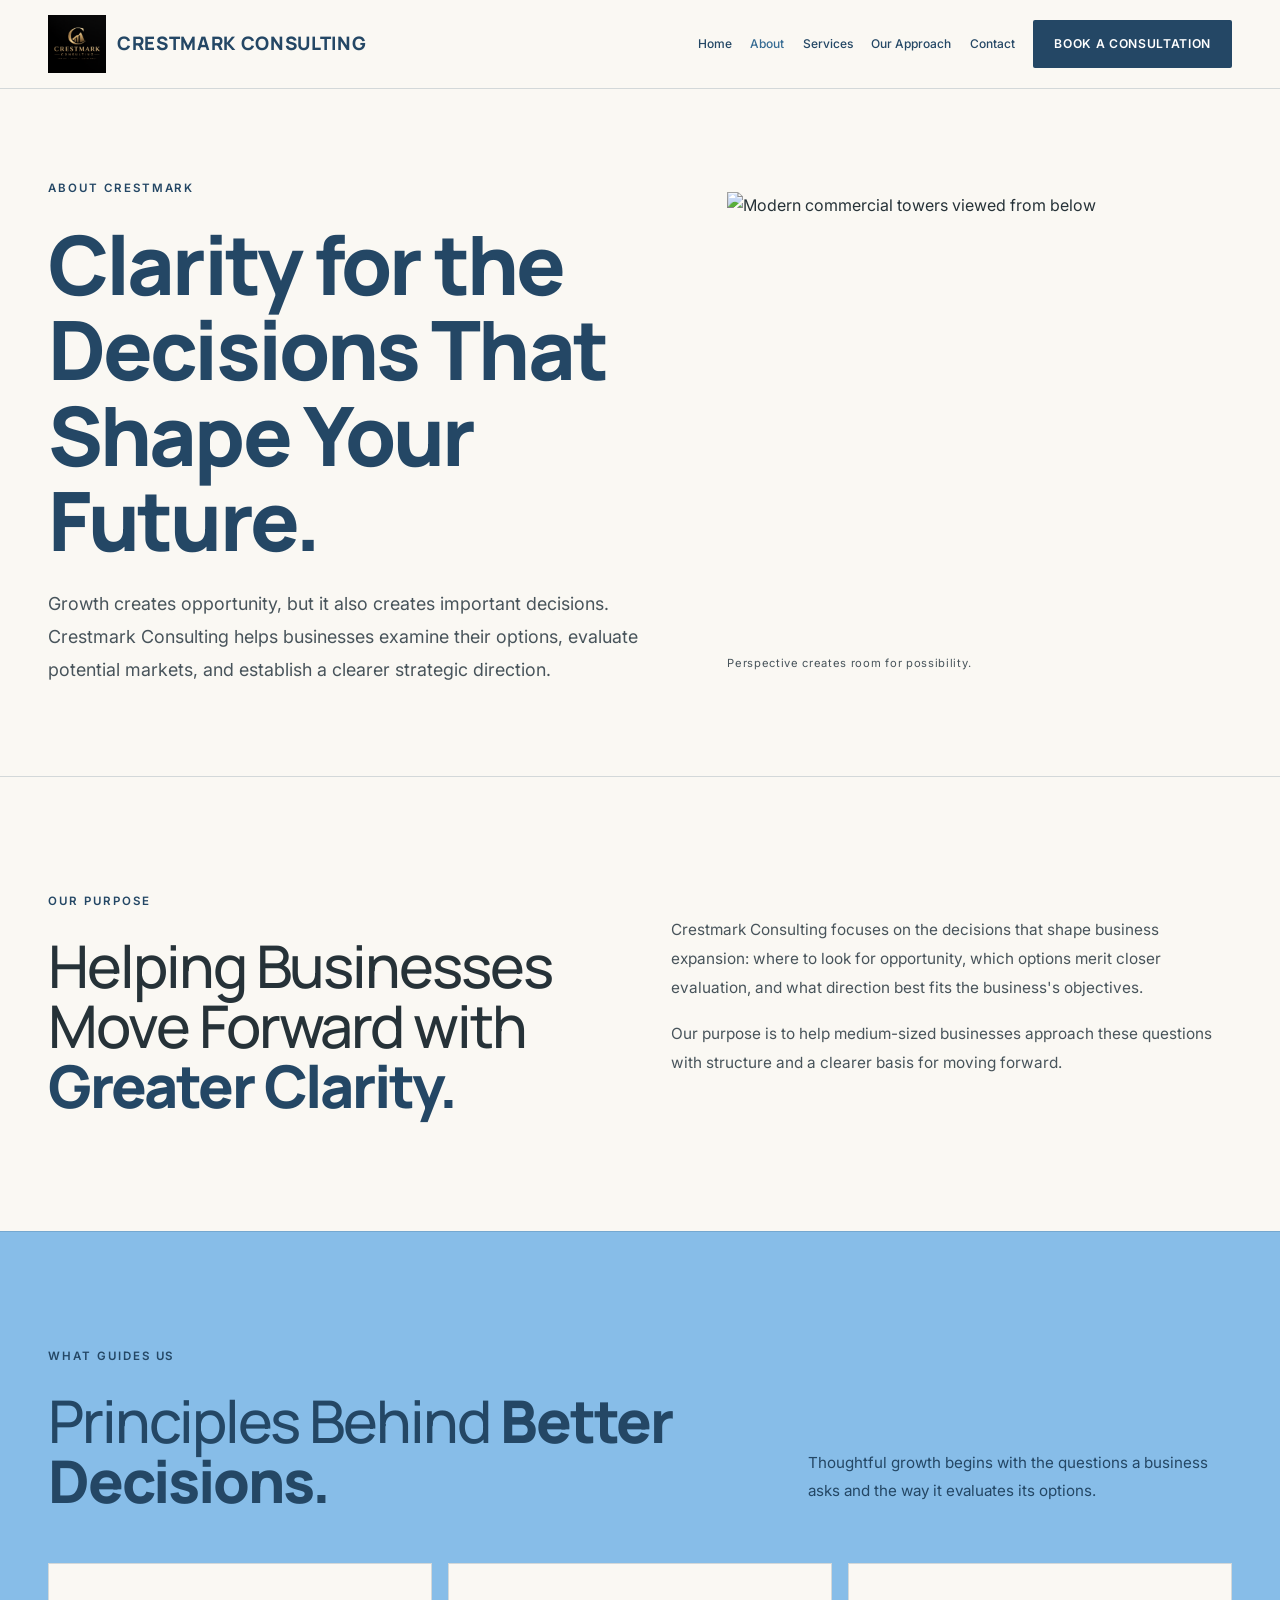
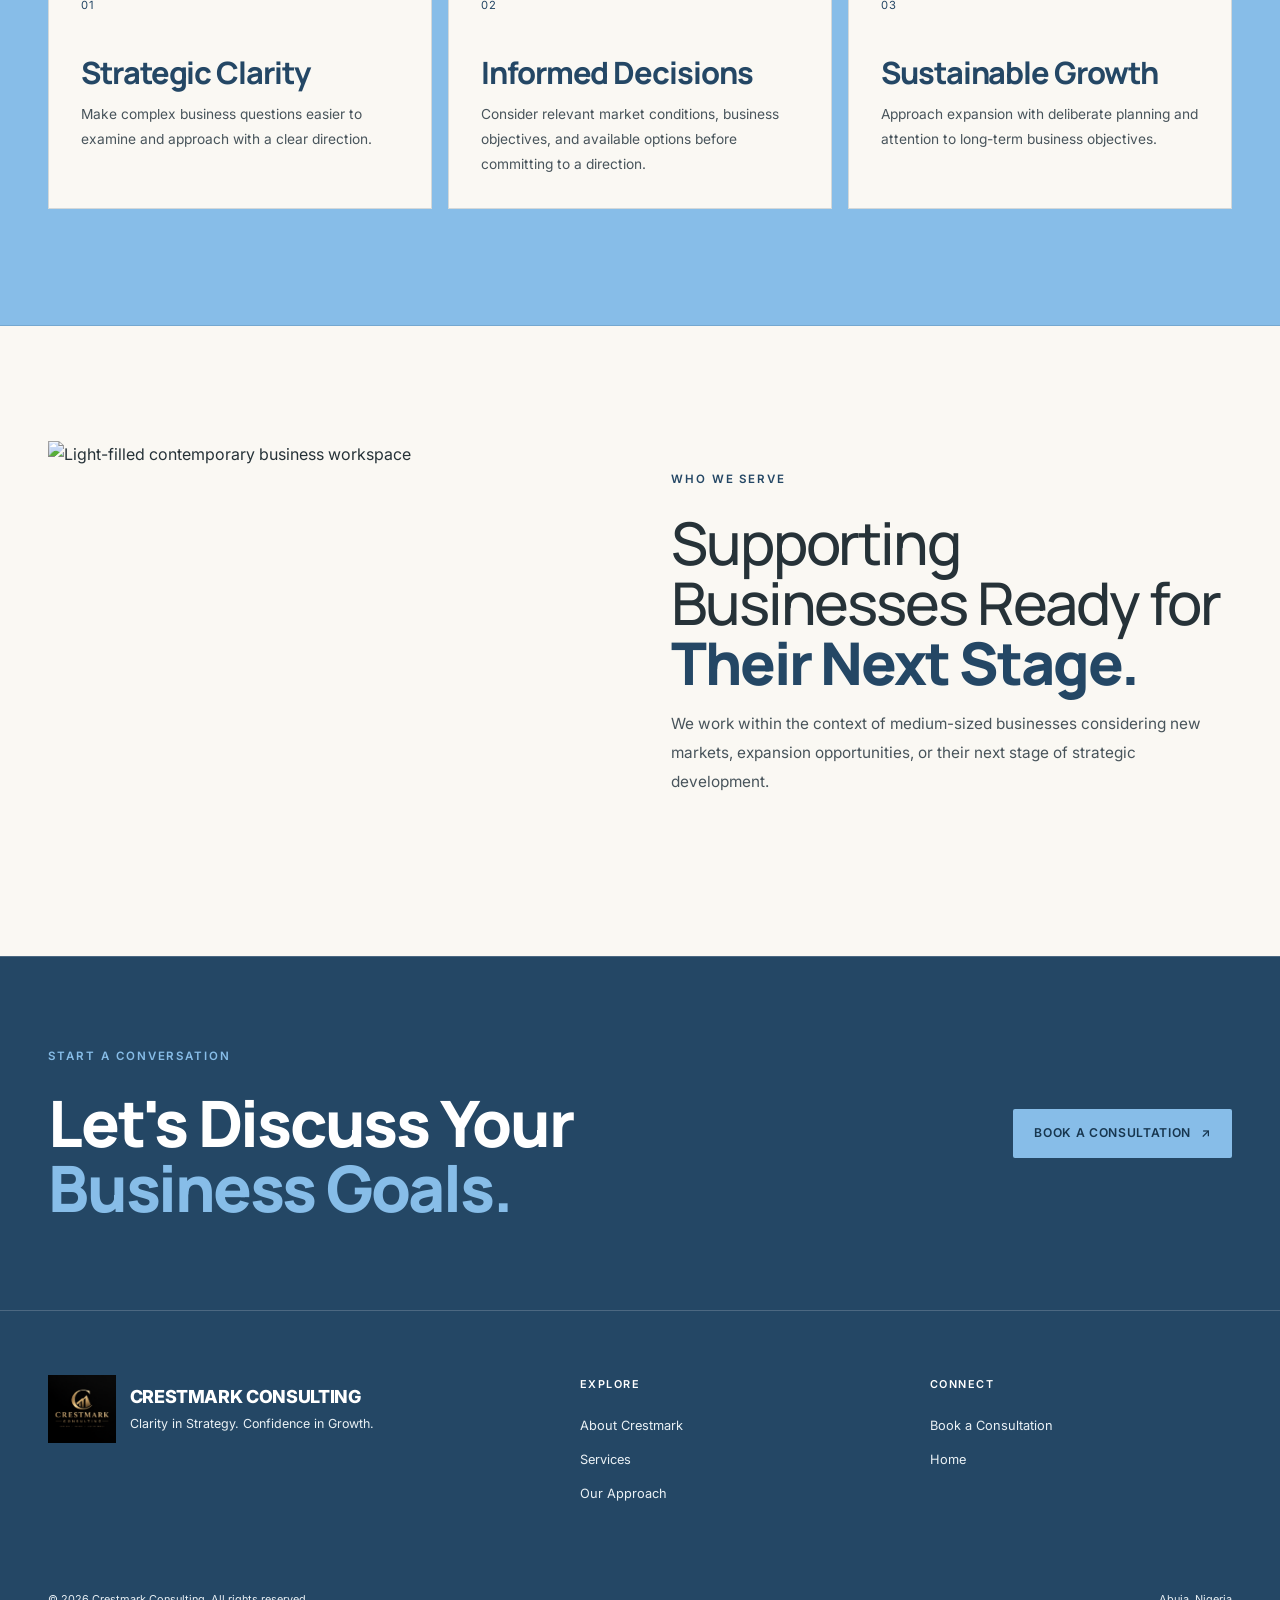
==== commit 5280159c: "Standardize footer brand hierarchy" ====
--- a/about.html
+++ b/about.html
@@ -2,4 +2,4 @@
 <section class="page-hero"><div class="container page-hero-grid"><div><p class="eyebrow">About Crestmark</p><h1>Clarity for the Decisions That <em>Shape Your Future.</em></h1><p class="page-lead">Growth creates opportunity, but it also creates important decisions. Crestmark Consulting helps businesses examine their options, evaluate potential markets, and establish a clearer strategic direction.</p></div><figure class="page-hero-image"><img src="https://images.unsplash.com/photo-1487958449943-2429e8be8625?auto=format&fit=crop&w=1400&q=85" alt="Modern commercial towers viewed from below" width="1400" height="1100" fetchpriority="high"><figcaption>Perspective creates room for possibility.</figcaption></figure></div></section>
 <section class="section"><div class="container purpose-grid"><div><p class="eyebrow">Our Purpose</p><h2 class="section-heading">Helping Businesses Move Forward with <em>Greater Clarity.</em></h2></div><div class="page-copy"><p>Crestmark Consulting focuses on the decisions that shape business expansion: where to look for opportunity, which options merit closer evaluation, and what direction best fits the business's objectives.</p><p>Our purpose is to help medium-sized businesses approach these questions with structure and a clearer basis for moving forward.</p></div></div></section>
 <section class="section principles-section"><div class="container"><div class="section-intro"><div><p class="eyebrow">What Guides Us</p><h2 class="section-heading">Principles Behind <em>Better Decisions.</em></h2></div><p>Thoughtful growth begins with the questions a business asks and the way it evaluates its options.</p></div><div class="principle-grid"><article class="principle-card"><span class="item-number">01</span><h3>Strategic Clarity</h3><p>Make complex business questions easier to examine and approach with a clear direction.</p></article><article class="principle-card"><span class="item-number">02</span><h3>Informed Decisions</h3><p>Consider relevant market conditions, business objectives, and available options before committing to a direction.</p></article><article class="principle-card"><span class="item-number">03</span><h3>Sustainable Growth</h3><p>Approach expansion with deliberate planning and attention to long-term business objectives.</p></article></div></div></section>
-<section class="section"><div class="container audience-grid"><figure class="support-image"><img src="https://images.unsplash.com/photo-1497366216548-37526070297c?auto=format&fit=crop&w=1200&q=85" alt="Light-filled contemporary business workspace" width="1200" height="900" loading="lazy"></figure><div><p class="eyebrow">Who We Serve</p><h2 class="section-heading">Supporting Businesses Ready for <em>Their Next Stage.</em></h2><p class="page-copy">We work within the context of medium-sized businesses considering new markets, expansion opportunities, or their next stage of strategic development.</p></div></div></section><section class="page-cta"><div class="container page-cta-inner"><div><p class="eyebrow">Start a Conversation</p><h2>Let's Discuss Your <em>Business Goals.</em></h2></div><a class="button button-primary" href="consultation.html">Book a Consultation <span aria-hidden="true">↗</span></a></div></section></main><footer class="site-footer"><div class="container footer-main"><div class="footer-brand"><a class="footer-logo" href="index.html" aria-label="Crestmark Consulting home"><img src="file_00000000d9b881f5832d424500c5e8c9.png" alt="Crestmark Consulting" width="1024" height="1024"></a><p>Clarity in Strategy.<br>Confidence in Growth.</p></div><div class="footer-column"><h2>Explore</h2><a href="about.html">About Crestmark</a><a href="services.html">Services</a><a href="approach.html">Our Approach</a></div><div class="footer-column"><h2>Connect</h2><a href="consultation.html">Book a Consultation</a><a href="index.html">Home</a></div></div><div class="container footer-bottom"><span>© <span id="current-year"></span> Crestmark Consulting. All rights reserved.</span><span>Abuja, Nigeria</span></div></footer><script src="script.js"></script></body></html>+<section class="section"><div class="container audience-grid"><figure class="support-image"><img src="https://images.unsplash.com/photo-1497366216548-37526070297c?auto=format&fit=crop&w=1200&q=85" alt="Light-filled contemporary business workspace" width="1200" height="900" loading="lazy"></figure><div><p class="eyebrow">Who We Serve</p><h2 class="section-heading">Supporting Businesses Ready for <em>Their Next Stage.</em></h2><p class="page-copy">We work within the context of medium-sized businesses considering new markets, expansion opportunities, or their next stage of strategic development.</p></div></div></section><section class="page-cta"><div class="container page-cta-inner"><div><p class="eyebrow">Start a Conversation</p><h2>Let's Discuss Your <em>Business Goals.</em></h2></div><a class="button button-primary" href="consultation.html">Book a Consultation <span aria-hidden="true">↗</span></a></div></section></main><footer class="site-footer"><div class="container footer-main"><div class="footer-brand"><a class="footer-logo" href="index.html" aria-label="Crestmark Consulting home"><img src="file_00000000d9b881f5832d424500c5e8c9.png" alt="Crestmark Consulting" width="1024" height="1024"></a><div class="footer-brand-copy"><strong class="footer-brand-name">CRESTMARK CONSULTING</strong><p>Clarity in Strategy. Confidence in Growth.</p></div></div><div class="footer-column"><h2>Explore</h2><a href="about.html">About Crestmark</a><a href="services.html">Services</a><a href="approach.html">Our Approach</a></div><div class="footer-column"><h2>Connect</h2><a href="consultation.html">Book a Consultation</a><a href="index.html">Home</a></div></div><div class="container footer-bottom"><span>© <span id="current-year"></span> Crestmark Consulting. All rights reserved.</span><span>Abuja, Nigeria</span></div></footer><script src="script.js"></script></body></html>
--- a/styles.css
+++ b/styles.css
@@ -48,14 +48,14 @@
 .primary-nav > a:not(.button) { color: var(--color-muted); font-size: .8rem; transition: color 160ms ease; }
 .primary-nav > a:not(.button):hover, .primary-nav > a:not(.button):focus-visible { color: var(--color-gold); }
 .menu-toggle { display: none; color: var(--color-white); border: 1px solid var(--color-border); background: transparent; padding: .75rem; border-radius: var(--radius-sm); cursor: pointer; }
-.menu-toggle { min-width: 44px; min-height: 44px; }
-.menu-icon, .menu-icon::before, .menu-icon::after { display: block; width: 1.25rem; height: 1px; background: currentColor; position: relative; transform-origin: center; transition: transform 300ms ease-in-out, opacity 300ms ease-in-out; }
+.menu-toggle { min-width: 48px; min-height: 48px; }
+.menu-icon, .menu-icon::before, .menu-icon::after { display: block; width: 1.25rem; height: 1px; background: currentColor; position: relative; transform-origin: center; transition: transform 300ms ease-in-out, opacity 300ms ease-in-out, background-color 300ms ease-in-out; }
 .menu-icon::before, .menu-icon::after { content: ""; position: absolute; left: 0; }
 .menu-icon::before { top: -6px; }
 .menu-icon::after { top: 6px; }
 .menu-toggle[aria-expanded="true"] .menu-icon { background: transparent; }
-.menu-toggle[aria-expanded="true"] .menu-icon::before { top: 0; transform: rotate(45deg); }
-.menu-toggle[aria-expanded="true"] .menu-icon::after { top: 0; transform: rotate(-45deg); }
+.menu-toggle[aria-expanded="true"] .menu-icon::before { transform: translateY(6px) rotate(45deg); }
+.menu-toggle[aria-expanded="true"] .menu-icon::after { transform: translateY(-6px) rotate(-45deg); }
 @media (prefers-reduced-motion: reduce) {
   .menu-icon, .menu-icon::before, .menu-icon::after { transition-duration: 0.01ms; }
 }
@@ -640,3 +640,11 @@
   .footer-brand-name { font-size: 1rem; }
   .footer-brand p { font-size: .75rem; }
 }
+
+/* Final homepage CTA: restore a visible border on this button only. */
+.consultation-section .consultation-bottom > .button-primary {
+  border: 1px solid var(--color-sky);
+}
+.consultation-section .consultation-bottom > .button-primary:hover {
+  border-color: #FFFFFF;
+}
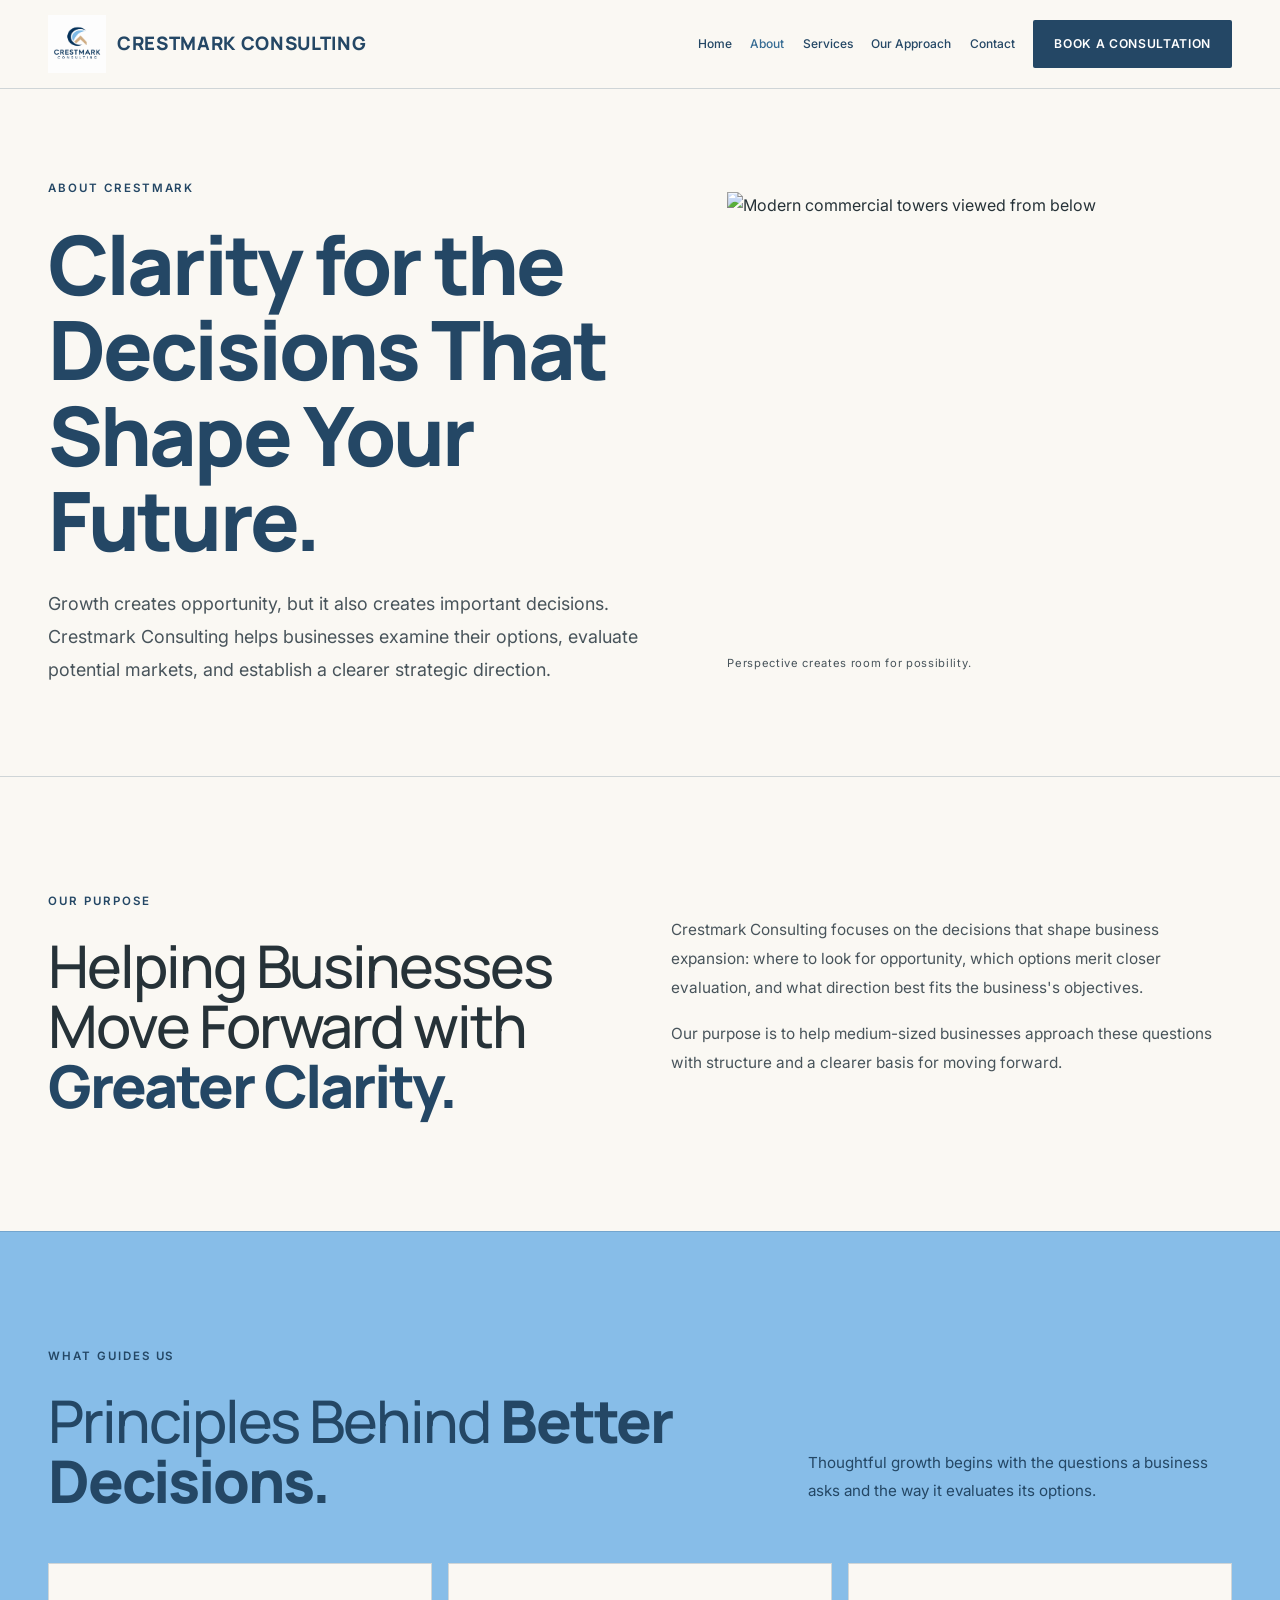
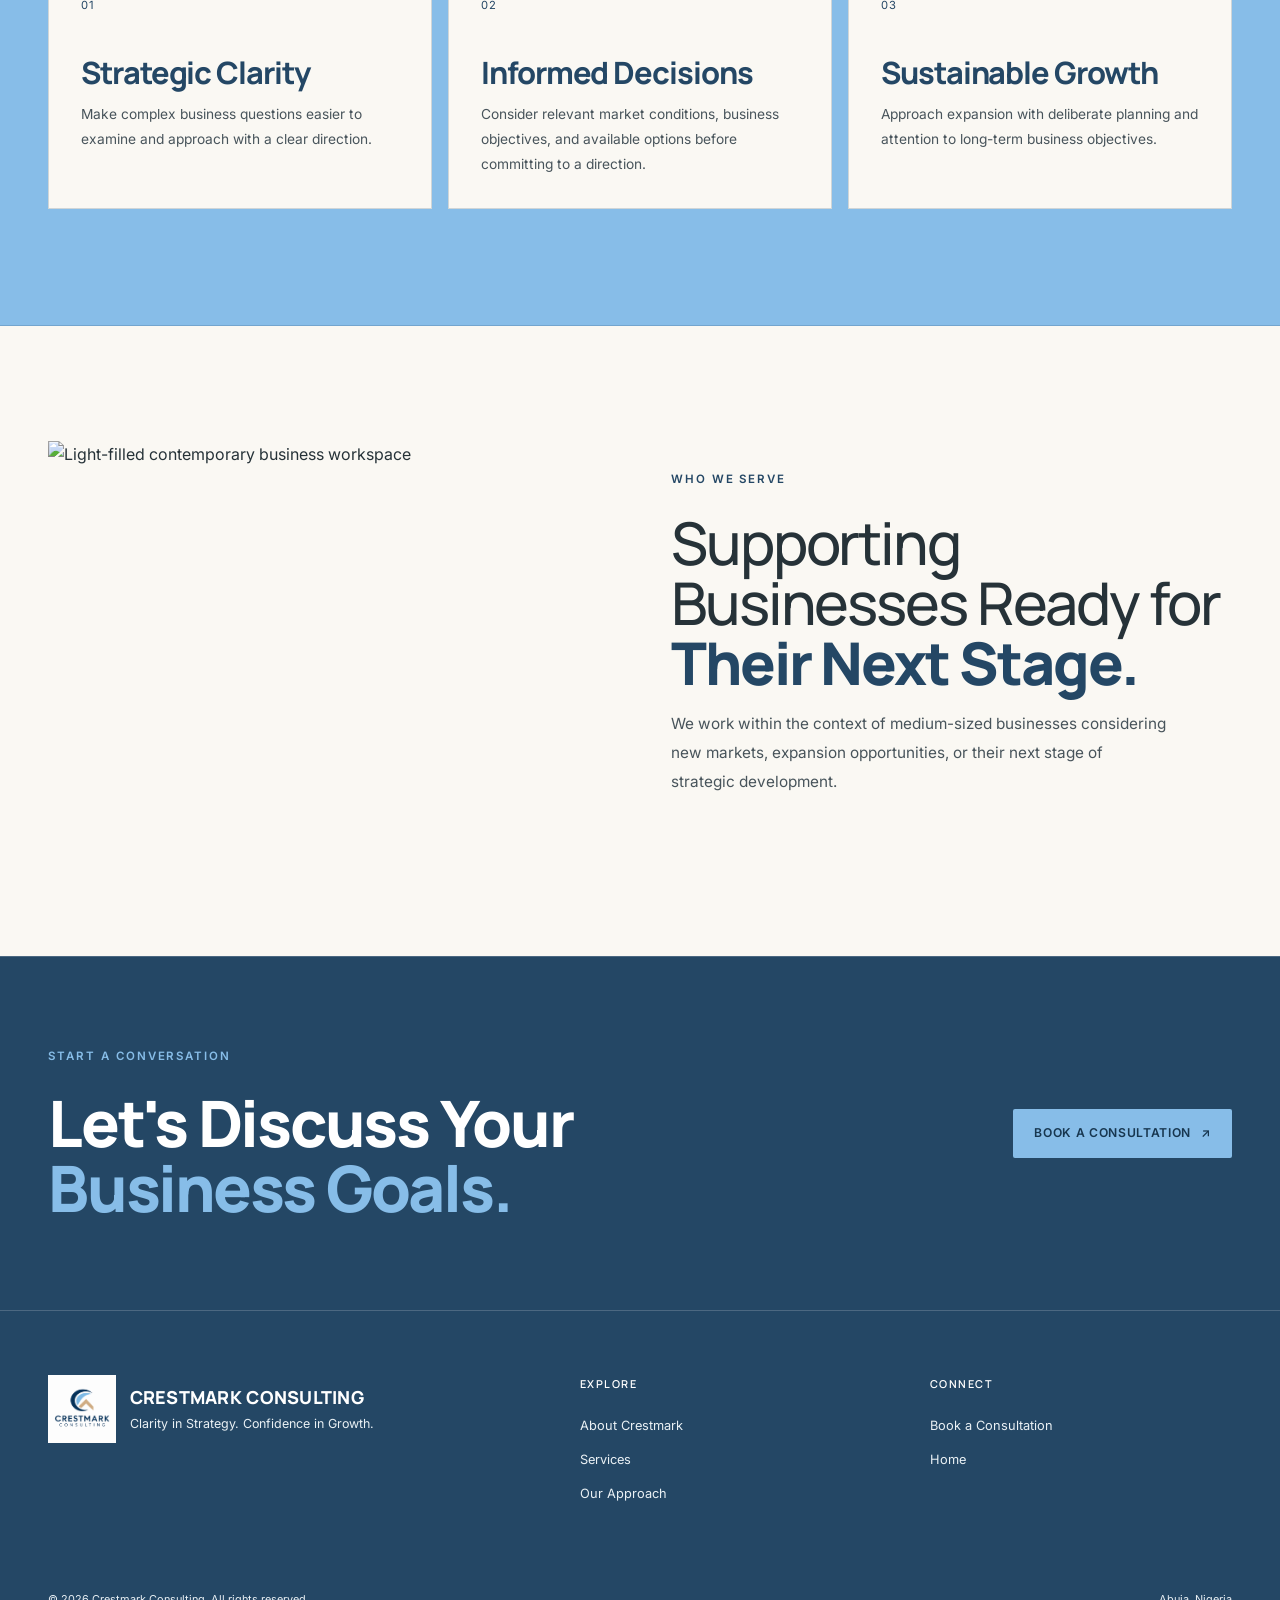
==== commit 90283727: "Replace site logo with new Crestmark brand asset" ====
--- a/about.html
+++ b/about.html
@@ -1,5 +1,5 @@
-<!doctype html><html lang="en"><head><meta charset="utf-8"><meta name="viewport" content="width=device-width, initial-scale=1"><meta name="theme-color" content="#FAF8F3"><meta name="description" content="Learn about Crestmark Consulting's strategic focus."><title>About | Crestmark Consulting</title><link rel="preconnect" href="https://fonts.googleapis.com"><link rel="preconnect" href="https://fonts.gstatic.com" crossorigin><link href="https://fonts.googleapis.com/css2?family=Inter:wght@400;500;600;700&family=Manrope:wght@400;500;600;700;800&display=swap" rel="stylesheet"><link rel="stylesheet" href="styles.css"></head><body><a class="skip-link" href="#main">Skip to Content</a><header class="site-header"><div class="container header-inner"><a class="brand" href="index.html" aria-label="Crestmark Consulting home"><img src="file_00000000d9b881f5832d424500c5e8c9.png" alt="" width="1024" height="1024"><span class="brand-name">CRESTMARK CONSULTING</span></a><button class="menu-toggle" type="button" aria-label="Open menu" aria-expanded="false" aria-controls="primary-nav"><span class="menu-icon" aria-hidden="true"></span><span class="sr-only">Open menu</span></button><nav class="primary-nav" id="primary-nav" aria-label="Main navigation"><a href="index.html">Home</a><a href="about.html" aria-current="page">About</a><a href="services.html">Services</a><a href="approach.html">Our Approach</a><a href="contact.html">Contact</a><a class="button button-primary nav-cta" href="consultation.html">Book a Consultation</a></nav></div></header><main id="main">
+<!doctype html><html lang="en"><head><meta charset="utf-8"><meta name="viewport" content="width=device-width, initial-scale=1"><meta name="theme-color" content="#FAF8F3"><meta name="description" content="Learn about Crestmark Consulting's strategic focus."><title>About | Crestmark Consulting</title><link rel="preconnect" href="https://fonts.googleapis.com"><link rel="preconnect" href="https://fonts.gstatic.com" crossorigin><link href="https://fonts.googleapis.com/css2?family=Inter:wght@400;500;600;700&family=Manrope:wght@400;500;600;700;800&display=swap" rel="stylesheet"><link rel="stylesheet" href="styles.css"></head><body><a class="skip-link" href="#main">Skip to Content</a><header class="site-header"><div class="container header-inner"><a class="brand" href="index.html" aria-label="Crestmark Consulting home"><img src="file_0000000034a8820a9bd85b4680170b98.png" alt="" width="1024" height="1024"><span class="brand-name">CRESTMARK CONSULTING</span></a><button class="menu-toggle" type="button" aria-label="Open menu" aria-expanded="false" aria-controls="primary-nav"><span class="menu-icon" aria-hidden="true"></span><span class="sr-only">Open menu</span></button><nav class="primary-nav" id="primary-nav" aria-label="Main navigation"><a href="index.html">Home</a><a href="about.html" aria-current="page">About</a><a href="services.html">Services</a><a href="approach.html">Our Approach</a><a href="contact.html">Contact</a><a class="button button-primary nav-cta" href="consultation.html">Book a Consultation</a></nav></div></header><main id="main">
 <section class="page-hero"><div class="container page-hero-grid"><div><p class="eyebrow">About Crestmark</p><h1>Clarity for the Decisions That <em>Shape Your Future.</em></h1><p class="page-lead">Growth creates opportunity, but it also creates important decisions. Crestmark Consulting helps businesses examine their options, evaluate potential markets, and establish a clearer strategic direction.</p></div><figure class="page-hero-image"><img src="https://images.unsplash.com/photo-1487958449943-2429e8be8625?auto=format&fit=crop&w=1400&q=85" alt="Modern commercial towers viewed from below" width="1400" height="1100" fetchpriority="high"><figcaption>Perspective creates room for possibility.</figcaption></figure></div></section>
 <section class="section"><div class="container purpose-grid"><div><p class="eyebrow">Our Purpose</p><h2 class="section-heading">Helping Businesses Move Forward with <em>Greater Clarity.</em></h2></div><div class="page-copy"><p>Crestmark Consulting focuses on the decisions that shape business expansion: where to look for opportunity, which options merit closer evaluation, and what direction best fits the business's objectives.</p><p>Our purpose is to help medium-sized businesses approach these questions with structure and a clearer basis for moving forward.</p></div></div></section>
 <section class="section principles-section"><div class="container"><div class="section-intro"><div><p class="eyebrow">What Guides Us</p><h2 class="section-heading">Principles Behind <em>Better Decisions.</em></h2></div><p>Thoughtful growth begins with the questions a business asks and the way it evaluates its options.</p></div><div class="principle-grid"><article class="principle-card"><span class="item-number">01</span><h3>Strategic Clarity</h3><p>Make complex business questions easier to examine and approach with a clear direction.</p></article><article class="principle-card"><span class="item-number">02</span><h3>Informed Decisions</h3><p>Consider relevant market conditions, business objectives, and available options before committing to a direction.</p></article><article class="principle-card"><span class="item-number">03</span><h3>Sustainable Growth</h3><p>Approach expansion with deliberate planning and attention to long-term business objectives.</p></article></div></div></section>
-<section class="section"><div class="container audience-grid"><figure class="support-image"><img src="https://images.unsplash.com/photo-1497366216548-37526070297c?auto=format&fit=crop&w=1200&q=85" alt="Light-filled contemporary business workspace" width="1200" height="900" loading="lazy"></figure><div><p class="eyebrow">Who We Serve</p><h2 class="section-heading">Supporting Businesses Ready for <em>Their Next Stage.</em></h2><p class="page-copy">We work within the context of medium-sized businesses considering new markets, expansion opportunities, or their next stage of strategic development.</p></div></div></section><section class="page-cta"><div class="container page-cta-inner"><div><p class="eyebrow">Start a Conversation</p><h2>Let's Discuss Your <em>Business Goals.</em></h2></div><a class="button button-primary" href="consultation.html">Book a Consultation <span aria-hidden="true">↗</span></a></div></section></main><footer class="site-footer"><div class="container footer-main"><div class="footer-brand"><a class="footer-logo" href="index.html" aria-label="Crestmark Consulting home"><img src="file_00000000d9b881f5832d424500c5e8c9.png" alt="Crestmark Consulting" width="1024" height="1024"></a><div class="footer-brand-copy"><strong class="footer-brand-name">CRESTMARK CONSULTING</strong><p>Clarity in Strategy. Confidence in Growth.</p></div></div><div class="footer-column"><h2>Explore</h2><a href="about.html">About Crestmark</a><a href="services.html">Services</a><a href="approach.html">Our Approach</a></div><div class="footer-column"><h2>Connect</h2><a href="consultation.html">Book a Consultation</a><a href="index.html">Home</a></div></div><div class="container footer-bottom"><span>© <span id="current-year"></span> Crestmark Consulting. All rights reserved.</span><span>Abuja, Nigeria</span></div></footer><script src="script.js"></script></body></html>+<section class="section"><div class="container audience-grid"><figure class="support-image"><img src="https://images.unsplash.com/photo-1497366216548-37526070297c?auto=format&fit=crop&w=1200&q=85" alt="Light-filled contemporary business workspace" width="1200" height="900" loading="lazy"></figure><div><p class="eyebrow">Who We Serve</p><h2 class="section-heading">Supporting Businesses Ready for <em>Their Next Stage.</em></h2><p class="page-copy">We work within the context of medium-sized businesses considering new markets, expansion opportunities, or their next stage of strategic development.</p></div></div></section><section class="page-cta"><div class="container page-cta-inner"><div><p class="eyebrow">Start a Conversation</p><h2>Let's Discuss Your <em>Business Goals.</em></h2></div><a class="button button-primary" href="consultation.html">Book a Consultation <span aria-hidden="true">↗</span></a></div></section></main><footer class="site-footer"><div class="container footer-main"><div class="footer-brand"><a class="footer-logo" href="index.html" aria-label="Crestmark Consulting home"><img src="file_0000000034a8820a9bd85b4680170b98.png" alt="Crestmark Consulting" width="1024" height="1024"></a><div class="footer-brand-copy"><strong class="footer-brand-name">CRESTMARK CONSULTING</strong><p>Clarity in Strategy. Confidence in Growth.</p></div></div><div class="footer-column"><h2>Explore</h2><a href="about.html">About Crestmark</a><a href="services.html">Services</a><a href="approach.html">Our Approach</a></div><div class="footer-column"><h2>Connect</h2><a href="consultation.html">Book a Consultation</a><a href="index.html">Home</a></div></div><div class="container footer-bottom"><span>© <span id="current-year"></span> Crestmark Consulting. All rights reserved.</span><span>Abuja, Nigeria</span></div></footer><script src="script.js"></script></body></html>
--- a/styles.css
+++ b/styles.css
@@ -648,3 +648,259 @@
 .consultation-section .consultation-bottom > .button-primary:hover {
   border-color: #FFFFFF;
 }
+
+
+/* Homepage refinements: tighter hero alignment and deliberate closing-section colour rhythm. */
+.hero-grid {
+  align-items: start;
+  padding-block: clamp(2.75rem, 5vw, 4.5rem) clamp(3rem, 5vw, 5rem);
+}
+.hero-copy { padding-block: 0; }
+.approach-section {
+  background: var(--color-ivory);
+  color: var(--color-white);
+}
+.approach-section .eyebrow,
+.approach-section .item-number { color: var(--color-deep-blue); }
+.approach-section .section-heading,
+.approach-section .process-step h3 { color: var(--color-deep-blue); }
+.approach-section .section-heading em { color: var(--color-deep-blue); }
+.approach-section .section-intro > p,
+.approach-section .process-step p { color: var(--color-muted); }
+.approach-section .process-step,
+.approach-section .process-step + .process-step { border-color: var(--color-border); }
+.consultation-section {
+  background: var(--color-deep-blue);
+  color: #FFFFFF;
+}
+.consultation-section .consultation-bottom > .button-primary {
+  border: 1px solid var(--color-sky);
+}
+.consultation-section .consultation-bottom > .button-primary:hover {
+  border-color: #FFFFFF;
+}
+.footer-brand {
+  grid-template-columns: 68px minmax(0, 1fr);
+  align-items: center;
+}
+.footer-brand-copy { min-width: 0; }
+.footer-brand-name {
+  display: block;
+  color: #FFFFFF;
+  font: 800 1.12rem/1.25 var(--font-display);
+  letter-spacing: .015em;
+  overflow-wrap: anywhere;
+}
+.site-footer .footer-brand p {
+  margin: .35rem 0 0;
+  color: #EAF1F5;
+  font: 400 .78rem/1.55 var(--font-body);
+}
+@media (max-width: 700px) {
+  .hero-grid { padding-block: 2.75rem 2.5rem; }
+  .footer-brand { grid-template-columns: 60px minmax(0, 1fr); gap: .75rem; }
+  .footer-logo { width: 60px; }
+  .footer-brand-name { font-size: .95rem; }
+  .site-footer .footer-brand p { font-size: .74rem; }
+}
+
+
+/* Final design-system pass: precise palette, readable type, and restrained motion. */
+:root {
+  --color-sky: #87BDE8;
+  --color-deep-blue: #244765;
+  --color-beige: #E8DCC8;
+  --color-ivory: #FAF8F3;
+  --color-terracotta: #C47D5A;
+  --color-white: #263238;
+  --color-muted: #48545B;
+  --color-border: rgba(36, 71, 101, .2);
+  --font-display: "Manrope", Arial, sans-serif;
+  --font-body: "Inter", Arial, sans-serif;
+  --focus-ring: 0 0 0 3px #FAF8F3, 0 0 0 5px #244765;
+}
+html { scroll-behavior: smooth; }
+body { color: #263238; background: #FAF8F3; }
+h1, h2, h3, .section-heading, .service-card h3, .process-step h3 {
+  font-family: var(--font-display);
+  text-wrap: pretty;
+}
+p { text-wrap: pretty; }
+.hero-grid { align-items: center; }
+.hero h1 { max-width: 13ch; font-weight: 800; }
+.hero-description { max-width: 54ch; }
+.services-section {
+  background: #87BDE8;
+  color: #244765;
+  border-color: rgba(36, 71, 101, .18);
+}
+.services-section .eyebrow,
+.services-section .section-heading,
+.services-section .section-heading em,
+.services-section .section-intro > p { color: #244765; }
+.service-card {
+  background: #FAF8F3;
+  border-color: rgba(36, 71, 101, .2);
+  color: #263238;
+  box-shadow: 0 8px 28px rgba(36, 71, 101, .06);
+}
+.service-card h3 { color: #244765; }
+.service-card p { color: #48545B; }
+.service-card .text-link { color: #244765; }
+.service-card:hover {
+  background: #FFFFFF;
+  border-color: #244765;
+  transform: translateY(-3px);
+}
+.approach-section {
+  background: #FAF8F3;
+  color: #263238;
+  border-block: 1px solid rgba(36, 71, 101, .12);
+}
+.approach-section .eyebrow,
+.approach-section .item-number,
+.approach-section .process-number { color: #244765; }
+.approach-section .section-heading,
+.approach-section .section-heading em,
+.approach-section .process-step h3 { color: #244765; }
+.approach-section .section-intro > p,
+.approach-section .process-step p { color: #48545B; }
+.approach-section .process-step,
+.approach-section .process-step + .process-step { border-color: rgba(36, 71, 101, .2); }
+.approach-section .approach-link { color: #244765; }
+.consultation-section {
+  background: #244765;
+  color: #FFFFFF;
+}
+.consultation-section .consultation-inner h2,
+.consultation-section .consultation-inner h2 em { color: #FFFFFF; }
+.consultation-section .consultation-inner .eyebrow { color: #87BDE8; }
+.consultation-section .consultation-bottom p { color: #F0F5F8; }
+.consultation-section .consultation-bottom > .button-primary {
+  background: #87BDE8;
+  color: #17364F;
+  border: 1px solid #87BDE8;
+}
+.consultation-section .consultation-bottom > .button-primary:hover {
+  background: #FFFFFF;
+  color: #244765;
+  border-color: #FFFFFF;
+}
+.site-header { background: rgba(250, 248, 243, .96); }
+.brand-name { font-family: var(--font-display); }
+.button, .service-card, .primary-nav > a, .text-link {
+  transition-duration: 180ms;
+}
+:focus-visible { outline: 3px solid #C47D5A; outline-offset: 3px; box-shadow: none; }
+::selection { color: #FFFFFF; background: #244765; }
+@media (prefers-reduced-motion: no-preference) {
+  .motion-ready [data-reveal] {
+    opacity: 0;
+    transform: translateY(16px);
+    transition: opacity 520ms ease, transform 520ms ease;
+  }
+  .motion-ready [data-reveal].is-visible {
+    opacity: 1;
+    transform: translateY(0);
+  }
+  .motion-ready [data-reveal-delay="1"] { transition-delay: 80ms; }
+  .motion-ready [data-reveal-delay="2"] { transition-delay: 150ms; }
+  .motion-ready [data-reveal-delay="3"] { transition-delay: 220ms; }
+}
+@media (prefers-reduced-motion: reduce) {
+  html { scroll-behavior: auto; }
+  .service-card:hover { transform: none; }
+  [data-reveal] { opacity: 1 !important; transform: none !important; transition: none !important; }
+}
+@media (max-width: 700px) {
+  .hero-grid { padding-block: 3.25rem 2.5rem; }
+  .hero h1 { font-size: clamp(2.75rem, 11vw, 4.25rem); }
+  .services-section .section-intro { grid-template-columns: 1fr; }
+  .consultation-bottom { align-items: flex-start; flex-direction: column; }
+  .consultation-bottom .button { width: 100%; }
+}
+
+
+/* Services page: keep the warm beige accent limited to the image caption.
+   Do not let alternating service panels extend behind the written content. */
+.service-detail-section .service-detail,
+.service-detail-section .service-detail:nth-child(even) {
+  background: transparent;
+}
+.service-detail-section .service-detail-copy {
+  background: var(--color-ivory);
+}
+.service-detail-section .service-detail-visual > span {
+  background: var(--color-beige);
+}
+@media (max-width: 700px) {
+  .service-detail-section .service-detail-copy {
+    padding: 1.5rem 0 0;
+  }
+}
+
+
+/* Services page: reduce the oversized space above the page heading. */
+.page-hero-compact {
+  padding-block: clamp(2rem, 4vw, 3.5rem);
+}
+.page-hero-compact .container {
+  padding-block: 0;
+}
+@media (max-width: 700px) {
+  .page-hero-compact {
+    padding-block: 2rem;
+  }
+}
+
+
+/* Center the homepage eyebrow above the main headline. */
+.hero-copy > .eyebrow {
+  justify-content: center;
+  text-align: center;
+}
+
+
+/* Force the homepage eyebrow itself to sit on the page's horizontal centre. */
+body .hero .hero-copy > p.eyebrow {
+  display: block !important;
+  width: 100% !important;
+  margin-left: auto !important;
+  margin-right: auto !important;
+  text-align: center !important;
+}
+body .hero .hero-copy > p.eyebrow .eyebrow-line {
+  display: inline-block !important;
+  vertical-align: middle;
+  margin-right: .8rem;
+}
+
+
+/* Align the homepage hero content column to the viewport centre.
+   The eyebrow is then centred against the page, not a left-offset column. */
+body .hero .hero-copy {
+  width: 100%;
+  max-width: 850px;
+  margin-inline: auto !important;
+}
+body .hero .hero-copy > p.eyebrow {
+  display: flex !important;
+  justify-content: center !important;
+  align-items: center;
+  width: 100%;
+  text-align: center !important;
+}
+
+
+/* Final alignment fix: remove the inline decorative line from this label.
+   Its width was shifting the text itself off the visual centre. */
+body .hero .hero-copy > p.eyebrow {
+  display: block !important;
+  width: 100% !important;
+  margin-inline: 0 !important;
+  padding: 0 !important;
+  text-align: center !important;
+}
+body .hero .hero-copy > p.eyebrow .eyebrow-line {
+  display: none !important;
+}
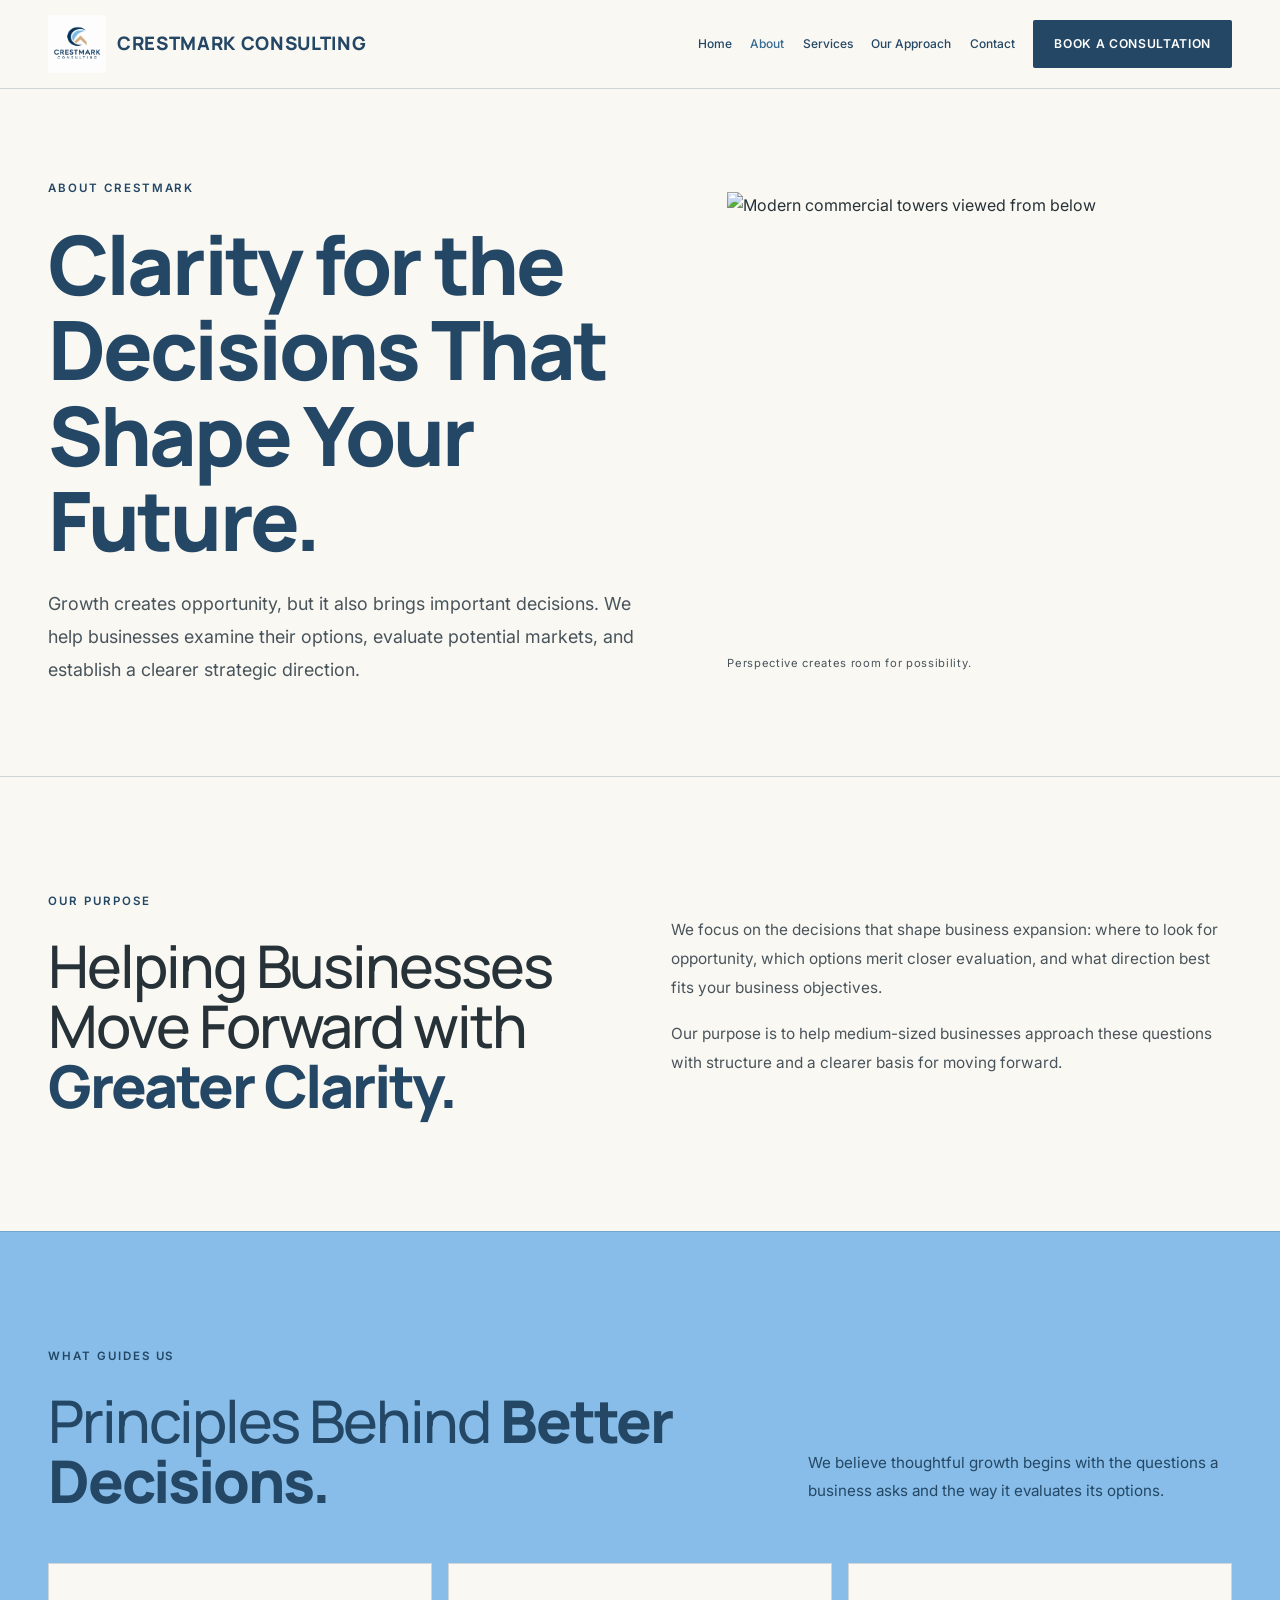
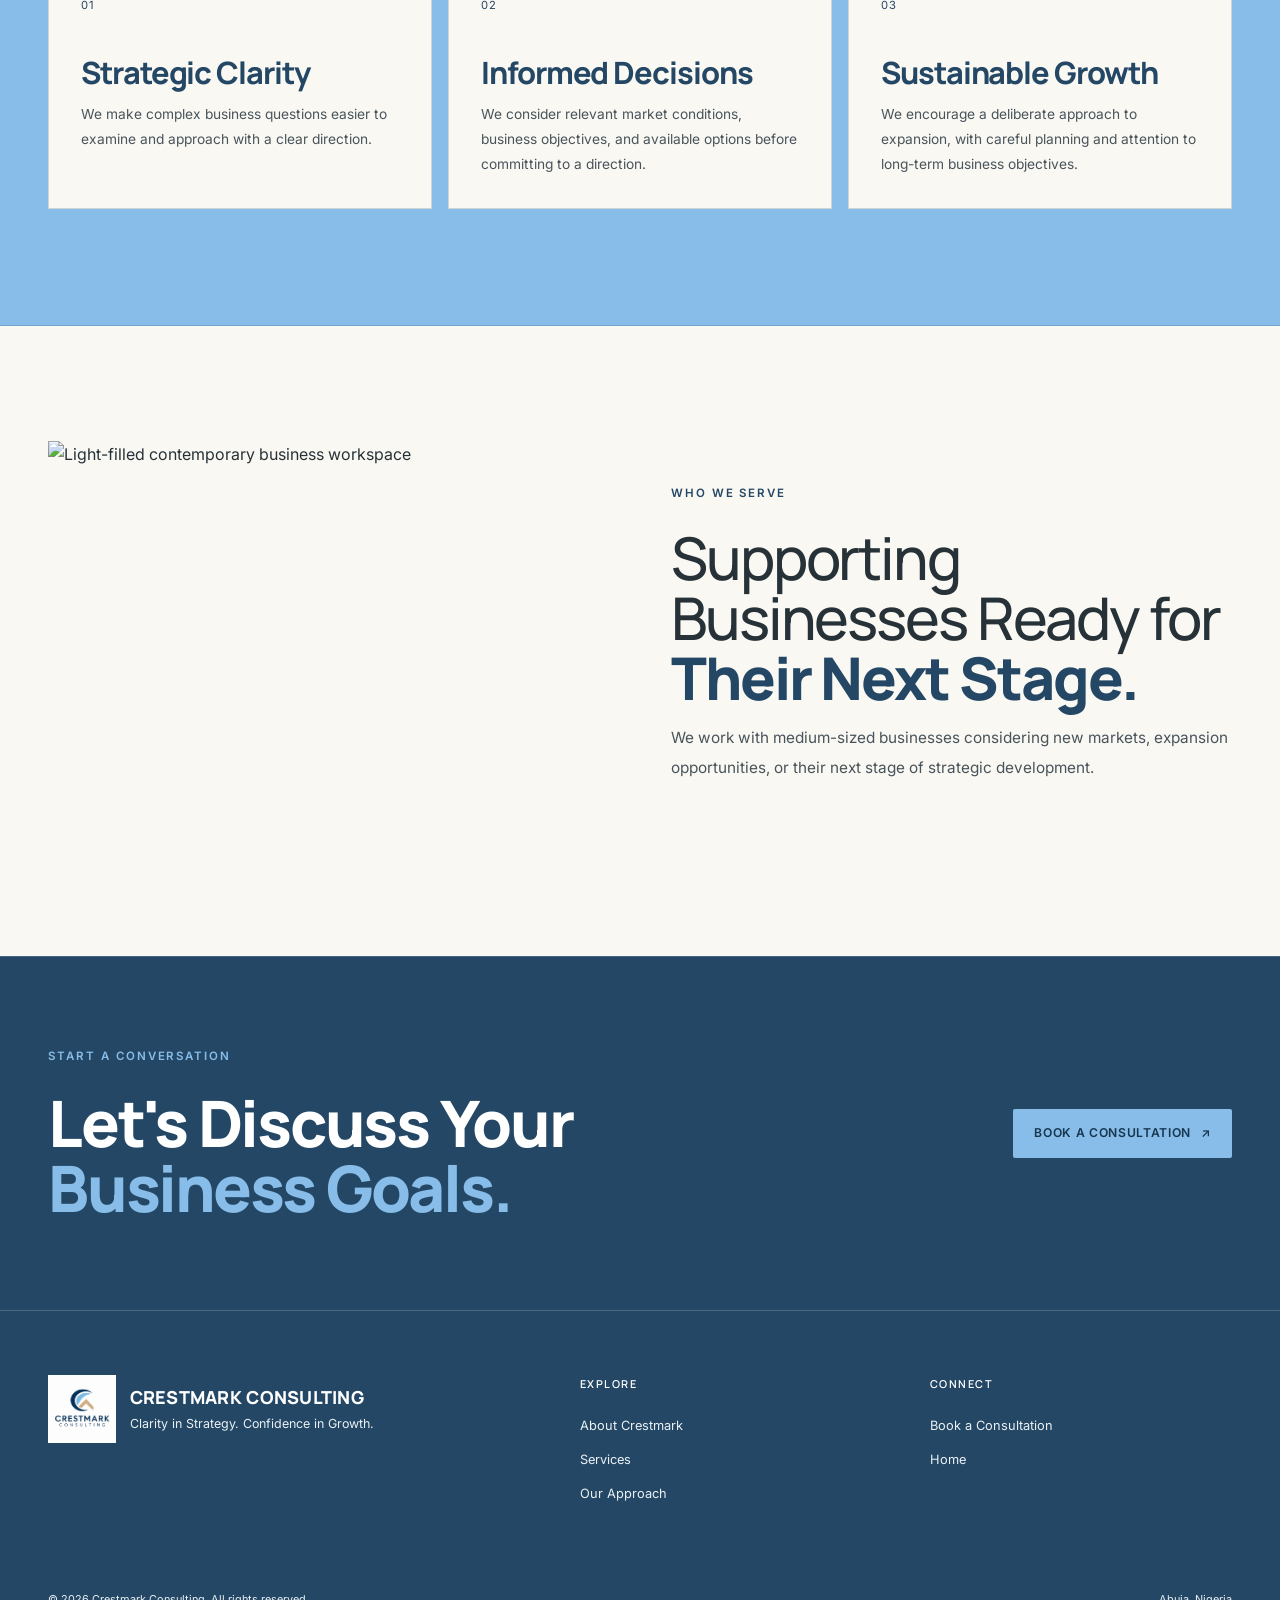
==== commit 1a1dc1a1: "Shift website copy to a first-person brand voice" ====
--- a/about.html
+++ b/about.html
@@ -1,5 +1,5 @@
-<!doctype html><html lang="en"><head><meta charset="utf-8"><meta name="viewport" content="width=device-width, initial-scale=1"><meta name="theme-color" content="#FAF8F3"><meta name="description" content="Learn about Crestmark Consulting's strategic focus."><title>About | Crestmark Consulting</title><link rel="preconnect" href="https://fonts.googleapis.com"><link rel="preconnect" href="https://fonts.gstatic.com" crossorigin><link href="https://fonts.googleapis.com/css2?family=Inter:wght@400;500;600;700&family=Manrope:wght@400;500;600;700;800&display=swap" rel="stylesheet"><link rel="stylesheet" href="styles.css"></head><body><a class="skip-link" href="#main">Skip to Content</a><header class="site-header"><div class="container header-inner"><a class="brand" href="index.html" aria-label="Crestmark Consulting home"><img src="file_0000000034a8820a9bd85b4680170b98.png" alt="" width="1024" height="1024"><span class="brand-name">CRESTMARK CONSULTING</span></a><button class="menu-toggle" type="button" aria-label="Open menu" aria-expanded="false" aria-controls="primary-nav"><span class="menu-icon" aria-hidden="true"></span><span class="sr-only">Open menu</span></button><nav class="primary-nav" id="primary-nav" aria-label="Main navigation"><a href="index.html">Home</a><a href="about.html" aria-current="page">About</a><a href="services.html">Services</a><a href="approach.html">Our Approach</a><a href="contact.html">Contact</a><a class="button button-primary nav-cta" href="consultation.html">Book a Consultation</a></nav></div></header><main id="main">
-<section class="page-hero"><div class="container page-hero-grid"><div><p class="eyebrow">About Crestmark</p><h1>Clarity for the Decisions That <em>Shape Your Future.</em></h1><p class="page-lead">Growth creates opportunity, but it also creates important decisions. Crestmark Consulting helps businesses examine their options, evaluate potential markets, and establish a clearer strategic direction.</p></div><figure class="page-hero-image"><img src="https://images.unsplash.com/photo-1487958449943-2429e8be8625?auto=format&fit=crop&w=1400&q=85" alt="Modern commercial towers viewed from below" width="1400" height="1100" fetchpriority="high"><figcaption>Perspective creates room for possibility.</figcaption></figure></div></section>
-<section class="section"><div class="container purpose-grid"><div><p class="eyebrow">Our Purpose</p><h2 class="section-heading">Helping Businesses Move Forward with <em>Greater Clarity.</em></h2></div><div class="page-copy"><p>Crestmark Consulting focuses on the decisions that shape business expansion: where to look for opportunity, which options merit closer evaluation, and what direction best fits the business's objectives.</p><p>Our purpose is to help medium-sized businesses approach these questions with structure and a clearer basis for moving forward.</p></div></div></section>
-<section class="section principles-section"><div class="container"><div class="section-intro"><div><p class="eyebrow">What Guides Us</p><h2 class="section-heading">Principles Behind <em>Better Decisions.</em></h2></div><p>Thoughtful growth begins with the questions a business asks and the way it evaluates its options.</p></div><div class="principle-grid"><article class="principle-card"><span class="item-number">01</span><h3>Strategic Clarity</h3><p>Make complex business questions easier to examine and approach with a clear direction.</p></article><article class="principle-card"><span class="item-number">02</span><h3>Informed Decisions</h3><p>Consider relevant market conditions, business objectives, and available options before committing to a direction.</p></article><article class="principle-card"><span class="item-number">03</span><h3>Sustainable Growth</h3><p>Approach expansion with deliberate planning and attention to long-term business objectives.</p></article></div></div></section>
-<section class="section"><div class="container audience-grid"><figure class="support-image"><img src="https://images.unsplash.com/photo-1497366216548-37526070297c?auto=format&fit=crop&w=1200&q=85" alt="Light-filled contemporary business workspace" width="1200" height="900" loading="lazy"></figure><div><p class="eyebrow">Who We Serve</p><h2 class="section-heading">Supporting Businesses Ready for <em>Their Next Stage.</em></h2><p class="page-copy">We work within the context of medium-sized businesses considering new markets, expansion opportunities, or their next stage of strategic development.</p></div></div></section><section class="page-cta"><div class="container page-cta-inner"><div><p class="eyebrow">Start a Conversation</p><h2>Let's Discuss Your <em>Business Goals.</em></h2></div><a class="button button-primary" href="consultation.html">Book a Consultation <span aria-hidden="true">↗</span></a></div></section></main><footer class="site-footer"><div class="container footer-main"><div class="footer-brand"><a class="footer-logo" href="index.html" aria-label="Crestmark Consulting home"><img src="file_0000000034a8820a9bd85b4680170b98.png" alt="Crestmark Consulting" width="1024" height="1024"></a><div class="footer-brand-copy"><strong class="footer-brand-name">CRESTMARK CONSULTING</strong><p>Clarity in Strategy. Confidence in Growth.</p></div></div><div class="footer-column"><h2>Explore</h2><a href="about.html">About Crestmark</a><a href="services.html">Services</a><a href="approach.html">Our Approach</a></div><div class="footer-column"><h2>Connect</h2><a href="consultation.html">Book a Consultation</a><a href="index.html">Home</a></div></div><div class="container footer-bottom"><span>© <span id="current-year"></span> Crestmark Consulting. All rights reserved.</span><span>Abuja, Nigeria</span></div></footer><script src="script.js"></script></body></html>+<!doctype html><html lang="en"><head><meta charset="utf-8"><meta name="viewport" content="width=device-width, initial-scale=1"><meta name="theme-color" content="#FAF8F3"><meta name="description" content="Learn how we help businesses assess opportunities, consider expansion, and make more informed strategic decisions."><title>About | Crestmark Consulting</title><link rel="preconnect" href="https://fonts.googleapis.com"><link rel="preconnect" href="https://fonts.gstatic.com" crossorigin><link href="https://fonts.googleapis.com/css2?family=Inter:wght@400;500;600;700&family=Manrope:wght@400;500;600;700;800&display=swap" rel="stylesheet"><link rel="stylesheet" href="styles.css"></head><body><a class="skip-link" href="#main">Skip to Content</a><header class="site-header"><div class="container header-inner"><a class="brand" href="index.html" aria-label="Crestmark Consulting home"><img src="file_0000000034a8820a9bd85b4680170b98.png" alt="" width="1254" height="1254"><span class="brand-name">CRESTMARK CONSULTING</span></a><button class="menu-toggle" type="button" aria-label="Open menu" aria-expanded="false" aria-controls="primary-nav"><span class="menu-icon" aria-hidden="true"></span><span class="sr-only">Open menu</span></button><nav class="primary-nav" id="primary-nav" aria-label="Main navigation"><a href="index.html">Home</a><a href="about.html" aria-current="page">About</a><a href="services.html">Services</a><a href="approach.html">Our Approach</a><a href="contact.html">Contact</a><a class="button button-primary nav-cta" href="consultation.html">Book a Consultation</a></nav></div></header><main id="main">
+<section class="page-hero"><div class="container page-hero-grid"><div><p class="eyebrow">About Crestmark</p><h1>Clarity for the Decisions That <em>Shape Your Future.</em></h1><p class="page-lead">Growth creates opportunity, but it also brings important decisions. We help businesses examine their options, evaluate potential markets, and establish a clearer strategic direction.</p></div><figure class="page-hero-image"><img src="https://images.unsplash.com/photo-1487958449943-2429e8be8625?auto=format&fit=crop&w=1400&q=85" alt="Modern commercial towers viewed from below" width="1400" height="1100" fetchpriority="high"><figcaption>Perspective creates room for possibility.</figcaption></figure></div></section>
+<section class="section"><div class="container purpose-grid"><div><p class="eyebrow">Our Purpose</p><h2 class="section-heading">Helping Businesses Move Forward with <em>Greater Clarity.</em></h2></div><div class="page-copy"><p>We focus on the decisions that shape business expansion: where to look for opportunity, which options merit closer evaluation, and what direction best fits your business objectives.</p><p>Our purpose is to help medium-sized businesses approach these questions with structure and a clearer basis for moving forward.</p></div></div></section>
+<section class="section principles-section"><div class="container"><div class="section-intro"><div><p class="eyebrow">What Guides Us</p><h2 class="section-heading">Principles Behind <em>Better Decisions.</em></h2></div><p>We believe thoughtful growth begins with the questions a business asks and the way it evaluates its options.</p></div><div class="principle-grid"><article class="principle-card"><span class="item-number">01</span><h3>Strategic Clarity</h3><p>We make complex business questions easier to examine and approach with a clear direction.</p></article><article class="principle-card"><span class="item-number">02</span><h3>Informed Decisions</h3><p>We consider relevant market conditions, business objectives, and available options before committing to a direction.</p></article><article class="principle-card"><span class="item-number">03</span><h3>Sustainable Growth</h3><p>We encourage a deliberate approach to expansion, with careful planning and attention to long-term business objectives.</p></article></div></div></section>
+<section class="section"><div class="container audience-grid"><figure class="support-image"><img src="https://images.unsplash.com/photo-1497366216548-37526070297c?auto=format&fit=crop&w=1200&q=85" alt="Light-filled contemporary business workspace" width="1200" height="900" loading="lazy"></figure><div><p class="eyebrow">Who We Serve</p><h2 class="section-heading">Supporting Businesses Ready for <em>Their Next Stage.</em></h2><p class="page-copy">We work with medium-sized businesses considering new markets, expansion opportunities, or their next stage of strategic development.</p></div></div></section><section class="page-cta"><div class="container page-cta-inner"><div><p class="eyebrow">Start a Conversation</p><h2>Let's Discuss Your <em>Business Goals.</em></h2></div><a class="button button-primary" href="consultation.html">Book a Consultation <span aria-hidden="true">↗</span></a></div></section></main><footer class="site-footer"><div class="container footer-main"><div class="footer-brand"><a class="footer-logo" href="index.html" aria-label="Crestmark Consulting home"><img src="file_0000000034a8820a9bd85b4680170b98.png" alt="Crestmark Consulting" width="1254" height="1254"></a><div class="footer-brand-copy"><strong class="footer-brand-name">CRESTMARK CONSULTING</strong><p>Clarity in Strategy. Confidence in Growth.</p></div></div><div class="footer-column"><h2>Explore</h2><a href="about.html">About Crestmark</a><a href="services.html">Services</a><a href="approach.html">Our Approach</a></div><div class="footer-column"><h2>Connect</h2><a href="consultation.html">Book a Consultation</a><a href="index.html">Home</a></div></div><div class="container footer-bottom"><span>© <span id="current-year"></span> Crestmark Consulting. All rights reserved.</span><span>Abuja, Nigeria</span></div></footer><script src="script.js"></script></body></html>
--- a/styles.css
+++ b/styles.css
@@ -904,3 +904,14 @@
 body .hero .hero-copy > p.eyebrow .eyebrow-line {
   display: none !important;
 }
+
+
+/* Official Crestmark logo: preserve the source image's square proportions. */
+.site-header .brand img,
+.site-footer .footer-logo img {
+  height: auto;
+  aspect-ratio: 1 / 1;
+  object-fit: contain;
+  object-position: center;
+  filter: none;
+}
